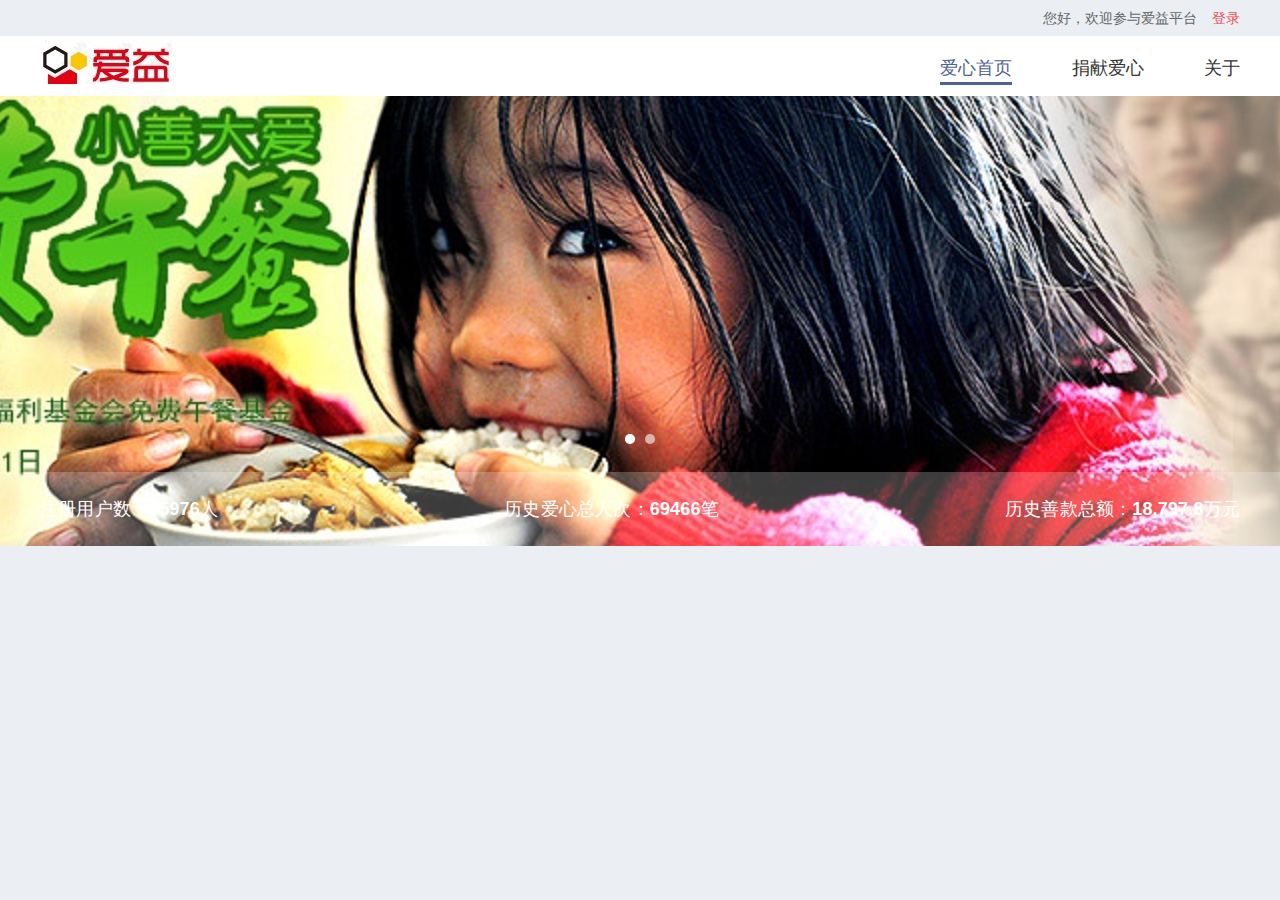
==== src/main/resources/templates/index.html @ e766f470 "首页界面调整" ====
<!DOCTYPE html>
<html lang="en" xmlns:th="http://www.w3.org/1999/xhtml">
  <head>
	    <meta charset="utf-8">
	    <meta http-equiv="X-UA-Compatible" content="IE=edge">
	    <meta name="viewport" content="width=device-width, initial-scale=1">
	  
	    <title>爱益官网</title>
	    <!-- Google Fonts -->
	   <!--   <link href='http://fonts.googleapis.com/css?family=Open+Sans:400,300,700' rel='stylesheet' type='text/css'>
	    <link href='http://fonts.googleapis.com/css?family=Bitter:400,700' rel='stylesheet' type='text/css'>
	    <link rel="stylesheet" href="http://maxcdn.bootstrapcdn.com/bootstrap/3.2.0/css/bootstrap.min.css"> 
	    <link rel="stylesheet" href="http://maxcdn.bootstrapcdn.com/font-awesome/4.3.0/css/font-awesome.min.css">
	  	<script src="https://code.jquery.com/jquery.min.js"></script>
    	<script src="http://maxcdn.bootstrapcdn.com/bootstrap/3.2.0/js/bootstrap.min.js"></script> -->
	    <!-- Custom CSS -->
	   <link rel="stylesheet" style="css/text" href="../static/css/base.css"/>
		<link rel="stylesheet" style="css/text" href="../static/css/index.css"/>
		<link rel="stylesheet" style="css/text" href="../static/css/user.css"/>
		<link rel="stylesheet" style="css/text" href="../static/css/colu.css"/>
		<link rel="stylesheet" style="css/text" href="../static/css/about.css"/>
		<link rel="stylesheet" style="css/text" href="../static/css/jquery.css"/>
		<link rel="stylesheet" style="css/text" href="../static/css/style.css"/>
		<link rel="stylesheet" style="css/text" href="../static/css/control.css"/>
		<link rel="stylesheet" style="css/text" href="../static/css/jquery.skippr.css"/>
		<script type="text/javascript" src="../static/js/jquery-2.0.min.js"></script>
		<script type="text/javascript" src="../static/js/html5.js"></script>
		<script type="text/javascript" src="../static/js/excanvas.js"></script>
		<script type="text/javascript" src="../static/js/indexplay.js"></script>
		<script type="text/javascript" src="../static/js/bar.js"></script>
		<script type="text/javascript" src="../static/js/ajaxfileupload.js"></script>
		<script type="text/javascript" src="../static/js/common.js"></script>
		<script type="text/javascript" src="../static/js/tag.js"></script>
		<script type="text/javascript" src="../static/js/note.js"></script>
		<script type="text/javascript" src="../static/js/provincial_league.js"></script>
		<script type="text/javascript" src="../static/js/jquery.skin.js"></script>
		<script type="text/javascript" src="../static/js/index.js"></script>
		<script type="text/javascript" src="../static/js/qrcode.min.js"></script>
	     <script src="../static/js/index.js"></script>
 <script>
		var _hmt = _hmt || [];
		(function() {
		  var hm = document.createElement("script");
		  hm.src = "//hm.baidu.com/hm.js?cbe66539543f147f5b0ae378b18d911a";
		  var s = document.getElementsByTagName("script")[0]; 
		  s.parentNode.insertBefore(hm, s);
		})();
</script>
   </head> 
<body class="">
    <div class="g_head">
		<div class="h_top">
	    	<div class="w clearfix">
					<ul class="h_fr clearfix">
	               		<li class="h_tel"><i></i>您好，欢迎参与爱益平台</li>
						<li class="to_log" id="login_li_l"><a href="/login" title="登录">登录</a></li> 
	                	<!-- <li class="to_reg" id="login_li_r"><a href="/loginAndRegister/register" title="注册">注册</a></li> -->
					</ul>
	        </div>
	    </div>
	    <div class="h_nav">
	    	<div class="w clearfix">
			      <h1 class="logo fl"><a href="/" title="爱益平台">爱益平台</a></h1>
				<div class="nav fr">
				    <ul class="clearfix">
				        <li id="liHome" class="z_cur"><i></i><a href="/" title="爱心首页">爱心首页</a></li>
				        <li id="liFinancial"><i></i><a href="#" title="">捐献爱心</a></li>
				        <li id="liBorrowing"><i></i><a href="/front/bidaction/indexs" title="">关于</a></li>
				    </ul>
				</div>
			</div>
		</div>
	</div>
   <!-- End 1 header area -->  
   <div class="g_body">
	    <div class="slider-wrap">
			<div class="flexslider">
		        <ul class="slides">
			        <li style="background: url(&quot;../static/img/banner-2.png&quot;) center center no-repeat; width: 100%; float: left; margin-right: -100%; position: relative; opacity: 1; display: block; z-index: 2;" class="flex-active-slide">
						 <a href="#" target="_self" style="cursor:pointer; display:block; height:356px; width:100%;"> 
						</a> 
					</li>	
					<li style="background: url(&quot;../static/img/banner-1.png&quot;) center center no-repeat; width: 100%; float: left; margin-right: -100%; position: relative; opacity: 0; display: block; z-index: 1;" class="">
						 <a href="/login" target="_self" style="cursor:pointer; display:block; height:356px; width:100%;"> 
						</a> 
					</li>
		        </ul>
		   		 <ol class="flex-control-nav flex-control-paging"><li><a class="flex-active">1</a></li><li><a class="">2</a></li></ol><ul class="flex-direction-nav"><li><a class="flex-prev" href="#"></a></li><li><a class="flex-next" href="#"></a></li></ul>
	   		</div>
			<div class="i_news_side">
				<div class="w i_total clearfix">
					<p class="fl">注册用户数：<b>35976</b>人</p>
					<p>历史爱心总人次：<b>69466</b>笔</p>
					<p class="fr">历史善款总额：<b>18,797.8</b>万元</p>
				</div>
			</div>
		</div>
		
		<!-- <div class="index_notice">
			<div class="w">
				<div class="n_list clearfix">
					<i></i>
					<ul class="line">
							<li><a href="#" title="">公告</a></li>
							<li><a href="#" title="">爱益</a></li>
							<li><a href="#" title="">爱家</a></li>
					</ul>
				</div>
			</div>
		</div> -->
		
		
		<!--  轮播图片 -->
		<script type="text/javascript">
				$(document).ready(function(){
					$('.flexslider').flexslider({
						directionNav: true,
						pauseOnAction: false
					});
				
				$("#liHome").addClass("z_cur");
			    $("#liFinancial").removeClass("z_cur");
				$("#liBorrowing").removeClass("z_cur");
				$("#liExclusive").removeClass("z_cur");
				$("#liAboutUs").removeClass("z_cur");
			});
		</script>    
    </div> 
</body>
</html>
---- src/main/resources/static/css/base.css ----
@charset "utf-8";
/* reset */
*{margin:0;padding:0;}
body{ background:#ebeef3; font-size:12px; color: #333;font-family: Helvetica,Pingfang SC,Microsoft YaHei,STHeiti,Verdana,Arial,Tahoma,sans-serif; }
img{ border:none; vertical-align:top;}
ul,ol,li{list-style:none;}
em{ font-style:normal;}
input,select,textarea{ outline:none; background:none; border:none; color: #333;	font-family: Helvetica,Pingfang SC,Microsoft YaHei,STHeiti,Verdana,Arial,Tahoma,sans-serif; }
textarea{resize:none;}
table { border-collapse:collapse; border-spacing:0}
a{ text-decoration:none; outline:none; color:#333;}
a:hover{ opacity:0.8;}
input:focus{ outline:none}
.clearfix:after,.clearfix:before{content:""; display:table;}
.clearfix:after{clear:both;}
.clearfix{*zoom:1;}
u,em{ font-style:inherit}
h1,h2,h3,h4,h5,h6{ font-weight:normal;}

/*选中状态*/
.z_sel{}
/*当前状态*/
.z_cur{}
/*隐藏*/
.z_none{}
/*打开*/
.z_open{}
/*关闭*/
.z_close{}
/*错误*/
.z_error{}
/*不可用*/
.z_dis{}

/*通用*/
.fl,.h_fl{float:left; display:inline;}
.fr,.h_fr,.f_fr{float:right; display:inline;}
.al{text-align:left;}
.ac{text-align:center;}
.ar{text-align:right;}
.w{ width:1200px; margin-left:auto; margin-right:auto; min-width:1000px;}
.show{ display:block;}
.open{ display:inline-block;}
.hide{display:none;}

/*header*/
.g_head,.g_body,.g_foot{ min-width:1200px;}
.h_top{ height:36px; background:#ebeef3;}
.h_top li{ float:left; display:inline; line-height:36px;font-size:14px; }
.h_top li a{ display:block;}
.h_top li a:hover{ text-decoration:underline;}
.h_top li i{ float:left;display:inline-block; width:16px; height:16px; margin-right:6px; background:url(../img/ico.png) no-repeat;}
.h_top li.h_gz{ padding-right:10px;}
.h_top li.h_wb,.h_top li.h_wx{ position:relative; z-index:100; margin-right:15px; height:36px;}
.h_top li.h_wb i{ background:url(../img/phone.png) no-repeat; width:9px; height:15px; margin-top:10px; margin-right:0;-webkit-transition: all .2s;
	-moz-transition: all .2s;
	-ms-transition: all .2s;
	transition: all .2s}
/*.h_top li.h_wb:hover i{ background-position:-259px -221px;}*/
.h_top li.h_wx a,.h_top li{ color:#666;}

.h_top li.h_wx i{ background:url(../img/head-phone.png) no-repeat; width:9px; height:15px; margin-top:10px; margin-right:8px;-webkit-transition: all .2s;-moz-transition: all .2s;
	-ms-transition: all .2s; transition: all .2s}
/*.h_top li.h_wx:hover i{ background-position:-259px -244px;}*/
.h_top li.h_wx .weixin{ display:none; position:absolute; z-index:1000; border:#e9e9e9 solid 1px; left:-1px; top:36px;  background:#fff; text-align:center; line-height:20px;}
.h_top li.h_wx .weixin img{ width:120px; height:120px}
.h_top li.h_wx:hover,.h_top li.h_wb:hover{ background:#fff;}
.h_top li.h_wx:hover .weixin{ display:block;}

.h_phone{ position:relative; padding-left:6px; padding-right:6px;}
.h_phone:hover{ background:#fff;}
.h_phone .weixin{ display:none; position:absolute; z-index:1000; border:#e9e9e9 solid 1px; left:-1px; top:40px; border-top:none;}
.h_phone .weixin img{ width:120px; height:120px}
.h_phone:hover .weixin{ display:block;}



.h_fr li{ font-size:14px;}
.h_fr li.sep{ margin:14px 0; padding:0; background:#a5a5a5; width:1px; font-size:0; overflow:hidden; height:12px;}
.to_log,.to_reg,.word,.name,.exit{  margin-left:15px;}
/**.exit{ margin-left:10px}**/
.h_fr li.to_log a,.h_fr li.to_reg a{ color:#E95050;}
.h_fr li.to_log a:hover,.h_fr li.to_reg a:hover{ text-decoration:underline;}
.h_fr li:last-child{ padding-right:0;}
/* li.h_tel{ margin-right:30px;}
li.h_tel i{ display:block; width:16px; height:19px; background:url(../img/tel.png) no-repeat; margin-right:8px; margin-top:8px; } */
/*li.h_tel i{ height:17px; width:15px; background-position:-23px 0px; margin-top:11px;}*/
li.h_phone i{ background-position:-4px -2px; width:12px; margin-top:12px}
li.to_ask{ margin-left:14px; margin-right:26px;}
li.to_ask i{ background-position:-42px 0; margin-top:11px;}
li.word a,li.name a{ color:#e95050;}
li.word i{ background-position:-302px -22px; margin-top:12px}
li.word em{ padding-top:1px; display:inline-block; height:12px; background:#e95050; border-radius:6px; line-height:12px; text-align:center; color:#fff; margin-left:2px; font-size:12px; vertical-align:0px; *vertical-align:middle; padding-left:5px;padding-right:5px;}
li.name i{ width:16px; height:15px; background-position:-322px -23px; margin-top:12px}
.h_nav{ background:#fff; height:60px; clear:both}
.logo{ height:44px; margin:4px 0;}
.logo a{ display:block; width:155px; height:44px; text-indent:-3000000px; background:url(../img/logo-1.png) no-repeat;}
.subslogan{ float:left; margin-left:12px; margin-top:33px}

.nav ul{}
/**.nav{ padding-top:45px}
.nav{ padding-top:62px}**/
.nav ul{ position:relative;}
.nav li{ position:relative; float:left; display:inline; margin:0 30px; padding:20px 0 16px; line-height:24px;}
.nav li:last-child{ margin-right:0;}
.nav li i{ position:absolute; width:100%; height:3px; background:#fff; bottom:11px; overflow:hidden; font-size:0;  -webkit-transition: all 0.4s ease; -o-transition: all 0.8s ease;-ms-transition: all 0.8s ease;transition: all 0.8s ease;}
.nav li a{ font-size:18px; color:#333; display:block;}
.nav li.z_cur a,.nav li a:hover{ color:#4F6197;}
.nav li a:hover{-moz-transition: all 0.4s ease;	-webkit-transition: all 0.4s ease; -o-transition: all 0.4s ease;-ms-transition: all 0.4s ease;transition: all 0.4s ease;}
.nav li.z_cur i,.nav li:hover i{ background:#4F6197;}

/*body*/
.g_body{ clear:both;}

/*footer*/
.g_foot{ background:#363b3f; color:#6b7072;}
.f_top{ padding:32px 0; height:144px;}
.f_tel{ float:left; width:406px; border-right:#4a4f52 solid 1px;}
.callphone i{ display:block; width:330px; height:69px; background:url(../img/ico.png) -2px -570px no-repeat}
.address{ line-height:30px; margin-top:15px; font-size:16px}
.f_list{ float:left; padding-left:48px;}
.f_list dl{ float:left; margin:0 27px; line-height:36px; color:#6f6f6f; text-align:center}
.f_list dt{ font-size:16px;}
.f_list dd{ font-size:14px;}
.f_list dd a:hover{ text-decoration:underline}
.f_weixin{ float:right; width:220px; padding:1px 0;}
.wxpic img{ width:100px; height:100px;}
.wxtxt{ font-size:15px; line-height:24px; text-align:center; margin-top:10px}
.f_bar{ padding:20px 0; border-top:#4a4f52 solid 1px;}
.copy{ font-size:14px; line-height:32px; color:#6b7072}
.link li{ float:left; margin-left:10px;}

/****/
.bodr{ border:#e5e6e6 solid 1px;}
.abtn{ display:block; border-radius:3px; line-height:35px; padding-bottom:3px; padding-top:2px; background:#e95050; color:#fff; font-size:20px; text-align:center;}
.chart{ font-size:12px; line-height:normal;}
.join_btn,.pay_btn,.zur_btn{ display:block; background:#4F6197; border-radius:3px; color:#fff; width:162px; text-align:center;}
.join_btn:hover,.zur_btn{}
.pay_btn{ background:#dadbdb; color:#fff;}
.buy_btn{ font-size:20px; line-height:42px;}
.join_btn,.pay_btn{ font-size:16px; line-height:27px; padding-bottom:2px; padding-top:1px;}


.join_btn{ 
	position:relative;
	z-index: 1;
	-moz-transition: all .3s ease;
	-o-transition: all .3s ease;
	-webkit-transition: all .3s ease;
	transition: all .3s ease;
 }
.join_btn::before {
	content: "";
	position: absolute;
	bottom: 0;
	left: 0;
	display: block;
	width: 100%;
	height: 0;
	background: #b9c0d5;
	z-index: -1;
	-moz-transition: all .3s ease;
	-o-transition: all .3s ease;
	-webkit-transition: all .3s ease;
	transition: all .3s ease; border-radius:3px;
	
}
.join_btn:hover{ color:#fff;}
.join_btn:hover::before { height: 100%; }
.zur_btn{ font-size:16px; line-height:33px;}
.i_main .zur_btn,.inv_main .zur_btn{ line-height:42px;}
.cz_btn,.tx_btn{ display:block; background:#fff; border: 1px solid #4F6197; width:100px; line-height:38px;  font-size:16px; text-align:center; color:#4F6197; border-radius:2px;}
.cz_btn{ background:#4F6197; color:#fff;}
.xf_wylc_page{ overflow:hidden; margin-bottom:30px; text-align:center}
.xf_wylc_page{ padding:32px 0; font-size:0;}
.xf_cfzx_page span{ display:inline-block; vertical-align:middle; padding:0 13px; }
.xf_cfzx_page span{ background:#fff; border:#4F6197 solid 1px; border-radius:3px; line-height:30px; color:#666; font-size:14px; cursor:pointer; margin:0 3px;}
.xf_cfzx_page span:hover,.xf_cfzx_page span.xf_wylc_page_ishot{ border-color:#4F6197; background:#4F6197; color:#fff;}
.xf_wylc_page_next a:hover{ color:#fff;}
span.xf_wylc_page_input{ padding:0;}
.xf_cfzx_page span:hover a, .xf_cfzx_page span.xf_wylc_page_ishot a{ color:#fff;}
span.xf_wylc_page_input:hover{ background:none; color:#74859c}
.xf_wylc_page_input input{ background:#fff; padding:0 10px;  line-height:30px;  text-align:center; border-radius:3px;}
.xf_wylc_page_input input{ vertical-align: 1px; line-height:30px; position:relative; z-index:100; width:29px;}
span.xf_wylc_page_last{ background:#4F6197; border-color:#4F6197; color:#fff; cursor:pointer;}
.xf_wylc_page_first:hover .xf_wylc_page_firsthot{ background:#4F6197; color:#fff;}
.xf_wylc_page_first .xf_wylc_page_firsthot{ padding:0 3px;  vertical-align:0;}
.u_zj_list .xf_wylc_page{ padding:18px; }
span.xf_wylc_page_text:hover{ background:none; color:#666;}
span.xf_wylc_page_text{ border:none; height:32px; width:32px; padding:0 8px; background:none; }
span.xf_wylc_page_firsthot{ border:none;}

/*pop*/
.shade{ padding:4px;filter:progid:DXImageTransform.Microsoft.Gradient(startColorstr=#e5e5e5,endColorstr=#e5e5e5);}
.shade:not(tid){ -moz-transition:top 0.8s ease 0s; border-radius:4px; filter:progid:DXImageTransform.Microsoft.Gradient(enabled=false); margin:0 auto;}
.Opacity{ border:1px solid #e5e5e5;  box-shadow:0px 0px 0px 4px #e5e5e5;background:#fafafa;}
.wp666{ width:666px;} 
.poptit{ position:relative; height:60px; background:#555555; line-height:60px; text-align:center;}
.poptit strong{ font-size:18px; font-weight:normal; letter-spacing:2px; color:#fff;}
.popcon{ color:#555; background:#fafafa; padding-bottom:38px}
.poptit a{ position:absolute; right:20px; top:20px; display:inline-block; width:22px; height:22px; background:url(../image/close.png) no-repeat; text-indent:-3000000; transition: all 1s ease-in-out 0s;}
.poptit a:hover{transform: scale(1.1) rotate(360deg);
    transform-origin: 50% 50% 0;
    transition: all 1s ease-in-out 0s;}
.qt{ padding:20px 0;}
.qt img{ display:block; margin:0 auto 50px;}
.qt p{ line-height:18px; text-align:center; font-size:14px; letter-spacing:1px}
.qb{ text-align:center;}
.qb a{ width:186px; font-weight:normal; display:inline-block; margin:0 6px}
.icar,.ihouse,.icard,.default{ display:inline-block; width:45px; height:45px; background:url(../img/ico.png) no-repeat;}
.icar{ background-position:-154px -89px;}
.ihouse{ background-position:-154px -134px}
.icard{ background-position:-154px -179px}
.default{background-position:-200px -85px;} 
.default{ background-position:-154px -256px;}


/**btn**/
/*前台注册协议*/
.xf_zqzr_znx_window{top:15%;display:none;position:fixed;background: #e5e5e5;padding:5px;z-index: 1000; vertical-align: middle; font-size: 14px;}
@media screen and (max-width:1366px){
.xf_zqzr_znx_window{ top:6%;}
}
.xf_wyjkwszl_4_windowInner{border:1px solid #ddd;background: #fff; width:654px}
.xf_register_window{width:700px;}
.xf_wyjkfb_4_windowClose{ position:absolute; top:26px; right:40px; height:20px; width:20px; background: url(../img/ico.png) no-repeat -80px 0px;cursor: pointer;}
.xf_wyjkfb_4_windowColName{ padding:28px 38px; color:#a9a9a9;font:normal 16px; height:21px; line-height:21px;}
.xf_mem_viptc_sebox{padding:28px 38px 28px}
.xf_mem_viptc_se { height: 400px; overflow-y: auto; width: 640px;}
.xf_con_wyjk_edfw_stwo{padding:23px 0 0;}
.xf_jbzl_stitle_red{color:#e95050;}
.xf_jbzl_input_box{padding:0px 0 0 22px; color: #666;}
.xf_jbzl_input_box .xf_accout_cont_im_l{float: left;}
.xf_jbzl_input_box .xf_c_wyjkfb_3_payInp{display: inline-block; margin-left: 7px;}
.xf_jbzl_input_box .xf_accout_cont_im_r{float: left; padding-left: 8px;}
.xf_mem_shzdjkb_box{position: relative;}
.xf_mem_shzdjkb_box_tcc{width: 100%; height: 100%; z-index: 999; position: absolute; left: 0; top: -1px; text-indent: -9999px; display: none; background-color: white; -moz-opacity: 0.7; opacity:.70; filter: alpha(opacity=70);}

/****/
.mydiv {
	z-index:100001; width:654px; height:352px; left:50%; top:50%;
	margin-left:-327px!important;/*FF IE7 该值为本身宽的一半 */
	margin-top:-176px!important;/*FF IE7 该值为本身高的一半*/
	margin-top:0px;
	position:fixed!important;/* FF IE7*/
	position:absolute;/*IE6*/
	_top:       expression(eval(document.compatMode &&
	document.compatMode=='CSS1Compat') ?
	documentElement.scrollTop + (document.documentElement.clientHeight-this.offsetHeight)/2 :/*IE6*/
	document.body.scrollTop + (document.body.clientHeight - this.clientHeight)/2);/*IE5 IE5.5*/
	}
.bg,.popIframe {
	background-color:#000; display:none;
	width: 100%;
	height: 100%;
	left:0;
	top:0;/*FF IE7*/
	filter:alpha(opacity=50);/*IE*/
	opacity:0.5;/*FF*/
	z-index:999;
	position:fixed!important;/*FF IE7*/
	position:absolute;/*IE6*/
	_top:       expression(eval(document.compatMode &&
	document.compatMode=='CSS1Compat') ?
	documentElement.scrollTop + (document.documentElement.clientHeight-this.offsetHeight)/2 :/*IE6*/
	document.body.scrollTop + (document.body.clientHeight - this.clientHeight)/2);
	}
.popIframe {
	filter:alpha(opacity=0);/*IE*/
	opacity:0;/*FF*/
}
.delbankdiv{  height:256px; margin-left:-282px!important;/*FF IE7 该值为本身宽的一半 */
	margin-top:-128px!important;/*FF IE7 该值为本身高的一半*/}
.delbankdiv,.delbankdiv .xf_wyjkwszl_4_windowInner{ width:564px;}
.wmzlbankdiv{  height:538px; margin-left:-240px!important;/*FF IE7 该值为本身宽的一半 */
	margin-top:-269px!important;/*FF IE7 该值为本身高的一半*/}
.wmzlbankdiv,.wmzlbankdiv .xf_wyjkwszl_4_windowInner{ width:480px;}
.wmswbankdiv{  height:584px; margin-left:-438px!important;/*FF IE7 该值为本身宽的一半 */
	margin-top:-292.5px!important;/*FF IE7 该值为本身高的一半*/}
.wmswbankdiv,.wmswbankdiv .xf_wyjkwszl_4_windowInner{ width:876px;}

.wmicpbankdiv{  height:584px; margin-left:-538px!important;/*FF IE7 该值为本身宽的一半 */
	margin-top:-292.5px!important;/*FF IE7 该值为本身高的一半*/}
.wmicpbankdiv,.wmicpbankdiv .xf_wyjkwszl_4_windowInner{ width:1076px;}

.logbankdiv{  height:256px; margin-left:-230px!important;/*FF IE7 该值为本身宽的一半 */
	margin-top:-128px!important;/*FF IE7 该值为本身高的一半*/}
.logbankdiv,.logbankdiv .xf_wyjkwszl_4_windowInner{ width:460px;}
.logbankdiv .loginInfo{ margin:0; padding:20px 0; width:auto; margin-left:20px;}
.logbankdiv .int{ line-height:normal;}
.loginInfo li.log_int{ position:relative; margin-bottom:30px;}
.loginInfo li.log_int .int{ position:absolute; right:20px; bottom:-22px; float:none; width:344px; text-align:right}
.loginInfo li .nextline{ margin-top:30px}
.tb_cg,.jk_rz{ padding-left:20px; padding-bottom:20px}
.tb_cg dl{ margin:2px 0;}
.tb_cg dt,.tb_cg dd,.jk_rz dt,.jk_rz dd{ float:left; display:inline; line-height:30px;}
.tb_cg dd .xf_c_idx_4_proWrap{ margin-top:12px; width:230px;}
.tb_cg dt{ width:70px; text-align:right;}
.tb_tips{ color:#4F6197; margin-top:20px}
.tb_pr{ color:#ff942b; font-size:14px}
.tb_btn{ margin-top:20px}
.tb_btn .zur_btn{ margin:0 auto;}
dt.dq_jd{ line-height:60px;}
.sm_rz{ padding-bottom:20px; font-size:14px; text-align:center}
.sm_rz em{ color:#e95050;}
.sm_rz a{ color:#35aaf2; text-decoration:underline;}
.sm_rz i{}
.rzbankdiv{  height:160px; margin-left:-282px!important;/*FF IE7 该值为本身宽的一半 */
	margin-top:-80px!important;/*FF IE7 该值为本身高的一半*/}
.rzbankdiv,.rzbankdiv .xf_wyjkwszl_4_windowInner{ width:564px;}

.jkrzbankdiv{  height:380px; margin-left:-350px!important;/*FF IE7 该值为本身宽的一半 */
	margin-top:-180px!important;/*FF IE7 该值为本身高的一半*/}
.jkrzbankdiv,.jkrzbankdiv .xf_wyjkwszl_4_windowInner{ width:700px;}
.jk_rz{ height:370px; overflow:hidden; overflow-y:scroll;}
.jk_rz dt{ width:90px; text-align:center; line-height:35px}
.jk_rz dl{ margin:10px 0; clear:both}
.u_f_inp textarea{ border:1px solid #e5e6e6; width:422px; padding:5px 13px; font-size:12px;}
.uf_form{ width:448px;}
.uf_form th{ background:#f8f8f8;}
.uf_form th,.uf_form td{ border:1px solid #e5e6e6; text-align:center}
.ckhtbankdiv{  height:160px; margin-left:-132px!important;/*FF IE7 该值为本身宽的一半 */
	margin-top:-80px!important;/*FF IE7 该值为本身高的一半*/}
.ckhtbankdiv,.ckhtbankdiv .xf_wyjkwszl_4_windowInner{ width:264px;}
.ck_ht { text-align:center;}
.ck_ht p{ text-align:left; line-height:30px; padding-left:40px;}
.ck_ht a{ color:#35aaf2; display:inline-block;} 
.sc_bd{ width:174px; height:174px; margin-bottom:10px; overflow:hidden}
.sc_bd ul{ width:400%;}
.sc_bd li{ float:left; display:inline;} 
.sc_bd li img{ width:174px; height:174px;}
.sc_hd { margin-bottom:10px}
.sc_hd span{ float:left; display:inline-block; width:50px; padding:0; text-align:center; cursor:pointer; margin-right:10px}
.r_t_inp{ width:290px;}
.r_t_zd{ padding-left:70px; padding-top:20px}
.xf_red{ color:#e95050;}
.xf_green{ color:#69d2ca;}
.xftotal{ display:block; margin-bottom:10px}

.shimingbankdiv{  height:160px; margin-left:-265px!important;/*FF IE7 该值为本身宽的一半 */
	margin-top:-80px!important;/*FF IE7 该值为本身高的一半*/}
.shimingbankdiv,.shimingbankdiv .xf_wyjkwszl_4_windowInner{ width:530px;}

.pwdbankdiv{  height:160px; margin-left:-350px!important;/*FF IE7 该值为本身宽的一半 */
	margin-top:-80px!important;/*FF IE7 该值为本身高的一半*/}
.pwdbankdiv,.pwdbankdiv .xf_wyjkwszl_4_windowInner{ width:700px;}



/**滚动图片**/
.ban{ width:864px; height:216px; position:relative; margin:20px auto 0 auto; position:relative; left:-30px;}
.ban2{ width:864px; height:216px; padding:0 28px; position:relative; }
.ban2 dl{ position:absolute; left:0; top:0; z-index:10; height:168px;}
.ban2 dl dd{ width:216px; height:216px;}
.ban2 dl dd img{ margin:24px;}
.prev{ float:left; cursor:pointer;}
.num{ height:82px;overflow:hidden; width:430px; position:relative;float:left;}
.min_pic{ padding-top:10px; width:500px;}
.num dl{ position:absolute; left:0; top:0;}
.num dl dd{ width:80px; height:80px; margin-right:5px; padding:1px;}
.num dl dd.on{ border:1px solid #e95050; padding:0;}
.prev_btn1{ width:16px; text-align:center; height:18px; margin-top:40px; margin-right:20px; cursor:pointer; float:left;}
.next_btn1{  width:16px; text-align:center; height:18px; margin-top:40px;cursor:pointer;float:right;}
.prev1{ position:absolute; top:50%; left:-10px; width:28px; height:51px; margin-top:-26px; z-index:1000;cursor:pointer;}
.next1{ position:absolute; top:50%; right:-10px; width:28px; height:51px; margin-top:-26px; z-index:1000;cursor:pointer;}
.mhc{ background:#000; width:100%;opacity:0.5;-moz-opacity:0.5;filter:alpha(Opacity=50); position:absolute; left:0; top:0; display:none;}
.pop_up{ width:500px; height:500px; padding:10px; background:#fff; position:fixed; -position:absolute; left:50%; top:50%; margin-left:-255px; margin-top:-255px; display:none; z-index:99;}
.pop_up_xx{ width:40px; height:40px; position:absolute; top:-40px; right:0; cursor:pointer;}
.pop_up2{ width:500px; height:500px; position:relative; overflow:hidden;}
.pop_up2{ width:500px; height:500px; position:relative; overflow:hidden; float:left;}
.pop_up2 .prev1{ left:0}
.pop_up2 .next1{ right:0}
.pop_up2 dl{ position:absolute; left:0; top:0;}
.pop_up2 dl dd{ width:500px; height:500px; float:left;}
.overflow_box{ position:relative; overflow:hidden; width:864px; height:216px;}

.tb_cg.tcbox{ padding-left:40px; padding-right:40px;}
.tb_cg.tcbox dt{ width:112px;}


/*404页面*/
.xf_c_wyjk_1_wyjk{clear:both;margin-top:60px; margin-bottom:60px}
.xf_c_wyjk_1_wyjkWrap{width:1182px;margin:0 auto;}
.xf_login_centent{ border:1px solid #e6e6e6; background: #fff; margin:50px auto 50px auto;position: relative; z-index: 10;}
.xfht_t_j_k_404{width: 100%; height: 520px; background: #fff; border-radius: 5px; -moz-border-radius:5px; -webkit-border-radius:5px;}
.xfht_t_j_k_404_l{float: left; background: url(../img/img404.png) no-repeat; width: 336px; height: 364px; margin:80px 92px 0 185px;}
.xfht_t_j_k_404_r{float: left; padding-top: 208px;}
.xfht_t_j_k_404h{color: #3b5f83; font-size: 36px; padding-bottom:10px;}
.xfht_t_j_k_404t{color: #3b5f83; font-size: 14px;}
.xfht_t_j_k_404t a{color: #4F6197; font-size: 14px; padding:0 8px;}
.xfht_t_j_k_500_l{float: left; background: url(../img/img500.png) no-repeat; width: 455px; height: 369px; margin:80px 82px 0 100px;}

.f_friend{ padding-bottom:16px; margin-top:-16px; font-size:14px;}
.f_friend dt,.f_friend dd{ float:left; display:inline; text-align:left}
.f_friend dt{ width:6%;}
.f_friend dd{ width:94%;}
.f_friend dd a{ padding:0 5px}

/*页眉微信图标
.h_top li.h_wx .weixin{ background:#fff; width:240px; left:-102px; padding:5px;}
.h_top li.h_wx .weixin p{ text-align:center; float:left; line-height:normal;}
.h_top li.h_wx .weixin p img{ display:block; width:120px; height:120px}*/


/* 积分商城 */
/**.nav li{  margin-left:54px}**/
.inte_pro_list{ position:relative; margin-left:-25px;}
.inte_pro_list li{ float:left; display:inline; width:200px; background:#fff; margin-left:25px; margin-bottom:25px;}
.p_item{ padding:10px;}
.p_img{ margin-bottom:10px; width:200px; overflow:hidden}
.p_img a{ display:block; height:200px;}
.p_img img{ display:block; width:100%; height:100%;}
.p_price{ margin-bottom:8px}
.p_price *{ font-style:inherit; font-weight:400;}
.p_sell,.p_original{ line-height:30px; height:30px;}
.p_sell em,.p_sell i{ font-size:25px; color: #FD9C28; letter-spacing:-1px}
.p_sell font{ font-size:14px;}
.p_original{ font-size:14px; color:#a9a9a9; margin-left:6px;}
.p_original i{ text-decoration:line-through; margin-left:5px}
.p_name a{ display:block; font-size:14px; line-height:16px; color:#a9a9a9; min-height:32px}
.inte_mail{ margin-top:22px; margin-bottom:-3px}
/**.nav{ padding-top:45px}**/

/* 图片上传遮罩层 */
.backdrop{position:fixed;top:0;right:0;bottom:0;left:0;z-index:1040;background:#000000 url(../../img/zzao.gif) center center no-repeat;opacity:0.6;filter:alpha(opacity=60)}

/****/
.footer{ background:#222; position:relative;min-width:1200px;}
.footer:before{ content:" "; display:block; position:absolute; left:0; top:42px; width:100%; height:1px; background:#4C4B4B;}
.footer-title{ opacity: 0.37;font-size: 16px;color: #FFFFFF; padding:11px 0 10px; text-align:center; line-height:21px;}
.footer-info{ padding:28px 0 24px;}
.footer-work{ margin-bottom:16px;}
.footer-work li,.footer-work a{ font-size: 14px; color: #999999;text-align: center; line-height:19px;}
.work-item{ float:left; display:inline; padding-right:38px; position:relative;}
.work-item:before{ content:""; display:inline; position:absolute; top:3px; left:-19px; width:1px; height:13px; background:#979797;}
.work-item:first-child:before{ background:none;}
.footer-service{ margin-bottom:13px;}
.address{ font-size: 14px; color: #999999;letter-spacing: 1.39px; height:28px; line-height:28px; margin-top:8px;}
.address img{ width:19px; height:28px; margin-right:10px;}
.service-phone{ font-size:36px; color: #999999;letter-spacing: 3.57px;text-align: center; height:36px; line-height:36px; }
.service-phone img{ width:37px; height:36px; margin-right:28px; }
.footer-copyright{ text-align:center; font-size:0;}
.qualified li{ display:inline-block; height:44px; line-height:44px; margin-right:10px;}
.qualified li img{ vertical-align:middle;}
.copyright{ font-size:14px; color: #6B7072; line-height:44px;}
.copyright span,.copyright a{ display:inline-block; margin:0 15px;}
.copyright a{ color:#6B7072;}


/****/
.escrow-start{ margin:22px auto; background:#fff;}
.escrow-tab{ padding:20px 63px 15px;}
.escrow-tab li{float:left;display:inline; font-size: 18px;	color: #A9A9A9; padding:16px 0; margin-right:40px; border-bottom:#fff solid 2px;}
.escrow-tab li.z_cur{ color: #4F6197; border-bottom-color:#4F6197;}
.escrow-content{padding:0 63px 0; min-height:810px;}
.escrow-content dd .name{ float:left; display:inline; font-size: 14px;	color: #666666; line-height:45px; min-width:80px; text-align:left; padding-left:0;}
.escrow-content dd input[type='text']{ margin-right:10px; float:left; display:inline; border: 1px solid #E3E4E4;border-radius: 2px; height:43px; width:330px; font-size:14px; padding-left:15px; color:#333;}
.escrow-content dd{ margin-top:20px}
.escrow-content dd.submit{ margin-top:50px; padding-left:90px; margin-bottom:64px;}
.escrow-content dd.submit .join_btn{ width:345px; height:40px; line-height:40px;}
.escrow-content dd.tips{font-size: 14px;  color: #E95050;}
.escrow-company .text{ float:left; display:inline;  margin-right:10px;}
.escrow-company .text .tips{ font-size:12px;color: #E95050; line-height:45px;}
.load-pic{ position:relative; width:345px; height:274px;}
.load-pic img{ display:block; width:100%; height:100%; background: #F6F6F6;border-radius:3px;}
.load-pic .upload{ position:absolute; left:0; top:0; right:0; bottom:0; text-align:center; line-height:274px; z-index:10;}
.load-pic .upload:before{ content:" "; display:block; position:absolute;left:0; top:0; right:0; bottom:0; background:#000; opacity:0.2; }
.load-pic .upload a{ position:relative; display:inline-block; cursor:pointer; font-size:14px; line-height:15px; color: #A9A9A9; z-index:20; background:#fff; padding:5px; border-radius:12px;}
.load-pic .upload i{ display:inline-block; width:15px; height:15px; border-radius:50%; background:url(../img/plus.png) no-repeat; margin-right:5px; vertical-align:-2px;}
.radio-group label{ float:left; display:inline; padding:13px 0 13px 25px; font-size:14px; min-width:100px; background:url(../img/check.png) left center no-repeat}
.radio-group label input{ margin-right:10px;}
.radio-group label.active{ color: #4F6197; background:url(../img/check-active.png) left center no-repeat}
.escrow-company dd .name{ min-width:120px;}
.escrow-company dd.submit{ padding-left:130px;}
.xf_wyjkfb_4_windowColName{ padding:28px 18px; border-bottom:#e1e1e1 solid 1px; color:#333; font-size:18px;}
.xf_wyjkfb_4_windowClose{ top:34px; right:22px}


.tipsinfo .xf_c_wyjk_1_wyjk{ width:auto; margin-top:0; margin-bottom:0}
.tipsinfo .xf_c_wyjk_1_wyjkWrap{ width:auto}
.tipsinfo .xf_login_centent{ margin-top:0; border:none; height:968px;}
.tipsinfo .xfht_t_j_k_500_l{  float:none; margin:0px auto; background: url(../img/tipsinfo.png) bottom no-repeat;width:455px;  height: 369px;}
.tipsinfo .xfht_t_j_k_404_r{ float:none; padding-top:50px; text-align:center}


/****/
#xf_mem_zc_xytds, #xf_mem_zc_xytds .xf_wyjkwszl_4_windowInner{width:900px;}
#xf_mem_zc_xytds,#xf_mem_zc_xytds_confim{ margin-left:-455px!important; left: 50%;}
#xf_mem_zc_xytds .xf_mem_viptc_se,#xf_mem_zc_xytds_confim .xf_mem_viptc_se{ width:auto;}
.risktips p{ margin-top:20px; font-size:14px;}
.t2{text-indent: 25px;}
.txt-r{ text-align: right;}
.txt-c{ text-align: center;}
.risktips h3{  text-align: center;margin-top:20px; font-size:24px;}
.xf_mem_zc_xytds-bottom{ padding:20px 45px 0 40px; position:relative;}
.nextline-bottom{ position:absolute; left:12px; top:19px;}
.nextline-bottom input{display:none;}
.nextline-bottom input + span{ position:relative; color:#333; padding-left:26px; display:block;}
.nextline-bottom input + span:before{ content:" ";display:block; width:21px; height:21px;background: url( ../img/ico.png) -360px 2px no-repeat; margin-right:5px;}
.nextline-bottom input:checked + span:before{  background-position: -364px -70px;}
.nextline-text{ padding-left:26px; font-size:14px;}
.agreebtn{ width:248px; margin:20px auto 20px;}
.fontBtn.fontLast{ color:#333; background:#ccc;}


@media screen and (min-width:1920px){
	.slides li {
		background-size: 100%;
	}
}
---- src/main/resources/static/css/index.css ----
@charset "utf-8";
.content{ background:#fff; overflow:hidden; height:100%;}

/*banner*/
.bannerBox{ min-width:1210px; height:356px; position:relative; z-index:99; overflow:hidden;}
.bannerBox .banner_listBox{ width:auto;}
.bannerBox .banner_listBox li .m-width { width:auto; height:356px; overflow:hidden;}
.bannerBox .banner_listBox li{ width:auto; height:356px; z-index:100; background-size:auto; -webkit-transition: all .3s;
	-moz-transition: all .3s;
	-ms-transition: all .3s;
	transition: all .3s}
.bannerBox .banner_listBox li a{ display:block; background-size:auto; height:356px; width:auto;}
.banner_btn{ width:1182px; position:absolute; z-index:1000; top:138px; left:50%; margin-left:-605px;}
.banner_btn a{ display:block;width:49px;height:104px;position:absolute;top:0;filter:alpha(opacity=40);-moz-opacity:0.4;-khtml-opacity:0.4;opacity:0.4;}
.banner_btn a.prev{left:20px;background:url(images/foot.png) no-repeat 0 0;} 
.banner_btn a.next{right:20px;background:url(images/foot.png) no-repeat -49px 0;}
.bannerBox .hd { position:absolute; top:168px; left:537px; transition:all 0.3s ease 0s; height:27px; background:url(images/b_line.png) repeat-x; border-radius:13.5px; padding:0 8px;}
.bannerBox .hd ul li{ width:15px; height:15px; text-indent:-9999px; margin:5px 8px; background:#008ef5; float:left;cursor:pointer; background:url(images/ico.png) -143px -3px no-repeat;}
.bannerBox .hd ul li.on{ background-position:-163px -3px;}
.index_mask{ position:relative; z-index:1000;}
.annumask{ position:absolute; z-index:10000;}
.annumask,.annupanel{ position:absolute; right:0; top:43px; width:285px; height:270px;}
.annumask{  background:url(images/b_bg.png) left top no-repeat }
.annupanel{ z-index:100001; text-align:center; }
.index_mask .hd{ padding-top:45px; height:113px;}
.index_mask .hd *{ color:#fff;}
.index_mask .hd .t1{ font-size:24px; height:35px;}
.index_mask .hd .t2{ height:35px; font-size:20px; color:#fff; }
.index_mask .hd .t2 span{ color:#fff; margin-right:2px; font-size:42px; vertical-align:-3px}
.index_mask .bd{ padding:0 40px;}
.index_mask .ft{ margin-top:8px; line-height:19px; text-align:center; color:#9d9d9e; font-size:14px}
.index_mask .ft a{ color:#c7c8c9;}
.index_mask .ft a:hover{ text-decoration:underline;}
.index_mask .ft i{ display:inline-block; width:15px; height:22px; margin-right:6px; background:url(images/ico.png) -319px -43px no-repeat; float:left;}
.annupanel,.annumask{ 
	-webkit-animation: bounceInDown 1s .2s ease both;
	-moz-animation: bounceInDown 1s .2s ease both;
	animation: bounceInDown 1s .2s ease both}
@keyframes bounceInDown {
	0% {
		opacity: 0;
		transform: translateY(-1000px)
	}

	60% {
		opacity: 1;
		transform: translateY(10px)
	}

	80% {
		transform: translateY(-10px)
	}

	100% {
		transform: translateY(0)
	}
}

@-webkit-keyframes bounceInDown {
	0% {
		opacity: 0;
		-webkit-transform: translateY(-1000px)
	}

	60% {
		opacity: 1;
		-webkit-transform: translateY(10px)
	}

	80% {
		-webkit-transform: translateY(-10px)
	}

	100% {
		-webkit-transform: translateY(0)
	}
}

@-moz-keyframes bounceInDown {
	0% {
		opacity: 0;
		-moz-transform: translateY(-1000px)
	}

	60% {
		opacity: 1;
		-moz-transform: translateY(10px)
	}

	80% {
		-moz-transform: translateY(-10px)
	}

	100% {
		-moz-transform: translateY(0)
	}
}	
.index_notice{ height:30px; background: #F8F7F7; padding:10px 0; margin-bottom:15px}
.n_list i{ float:left; display:inline-block; width:21px; height:18px; background:url(images/notice.png) no-repeat; margin-right:10px; margin-top:7px;}
.n_list ul{ float:left; display:inline; height:30px; overflow:hidden; width:360px;}
.n_list ul li{ line-height:30px; width:360px; overflow:hidden; white-space:nowrap; text-overflow:ellipsis;}
.n_list ul li a{ font-size:14px; color:#333;}
.n_more{ float:left; display:inline; padding-top:13px}
.n_prev,.n_next{ float:left; margin-left:5px; display:inline-block; width:20px; height:16px; background:url(images/ico.png) no-repeat;}
.n_prev{ background-position:-180px 0;}
.n_next{ background-position:-200px 0;}


.merits{ margin-bottom:15px;}
.merits .w{ background:#fff; padding-top:30px;}
.merits-title{ font-weight:bold; position:relative; font-size: 24px; /**color:#61C2F2 ;**/ letter-spacing: 0.07px; text-align: center; line-height:31px;}
.merits-title:before{ opacity:0.4; content:" "; display:block; position:absolute; left:124px; top:18px; width:360px; height:2px; background:url(images/merits-l.png) no-repeat; background-size:100%; }
.merits-title:after{ opacity:0.4;content:" "; display:block; position:absolute; right:124px; top:18px; width:360px; height:2px; background:url(images/merits-r.png) no-repeat; background-size:100%; }
.merits-box{ position:relative;   padding:30px 116px 30px;}
.merits-box li{ display:inline-block; font-size:0; position:relative;  width:240px;  margin-left:122px; margin-right:122px; height:312px;}
.merits-box li:first-child{ float:left; width:240px; margin:0; }
.merits-box li:last-child{ float:right;  width:240px; margin:0;}
.merits-box li:first-child{ margin-left:0;}
.merits-item{ position:absolute; left:0; top:0; width:280px; height:280px; background: #FFFFFF; box-shadow: 0 2px 25px 0 #BCD4FF;; border-radius:25px;}
.merits-icon{   width:180px; height:180px; margin:0 auto;}
.merits-icon img{ display:block; margin:0 auto; width:100%; height:100%;}
.merits-name{ font-weight:bold; font-size:16px;color: #333333;letter-spacing: 0.11px;text-align: center;}
.merits-text{ font-size: 14px;color: #333333;letter-spacing: 0.11px;text-align: center;line-height:30px;}

.guide{ margin-bottom:15px}
.guide-group{ padding:30px; font-size:0;}
.guide-item{ float:left; display:inline-block; width:25%; position:relative;}
.guide-item:before{ content:" "; display:block; position:absolute; left:-53px; top:28px; width:106px; height:10px; opacity:0.4; background:url(images/guide-line.jpg) no-repeat; background-size:100%;}
.guide-group li:first-child:before{ background:none;}
.guide-icon{ margin-bottom:30px; text-align:center; height:56px; line-height:56px;}
.guide-icon img{ vertical-align:middle;}
.guide-text{ font-size: 16px; color: #333333;letter-spacing: 1.59px;text-align: center; line-height:21px;}

.index_adv{ margin-bottom:30px; background:#fff; height:120px}
.a_list li{ float:left; display:inline; width:33.33%;}
.a_list li a{ display:block}
.al_t1,.al_t2,.al_t3{ float:left; width:55px; height:55px; margin-right:32px; margin-left:60px; margin-top:31px; border-radius:50%; border:#35aaf2 solid 2px;}
.a_list li i{ display:block; margin:0 auto; background:url(images/ico.png) no-repeat;  -moz-transition: all .4s ease; -o-transition: all .4s ease; -webkit-transition: all .4s ease; transition: all .4s ease}
/*.a_list li:hover i{-moz-transform: scale(1.3); -ms-transform: scale(1.3); -webkit-transform: scale(1.3); transform: scale(1.3)}*/
div.al_t1 i{ width:27px; height:25px; margin-top:15px; background-position:-323px -221px; }
div.al_t2 i{ width:28px; height:25px; margin-top:15px; background-position:-321px -164px;}
div.al_t3 i{ width:25px; height:28px; margin-top:13.5px; background-position:-322px -106px;}
.al_item{ float:left; display:inline;  line-height:24px; padding:36px 0 0;}
.al_item dt{ font-size:16px; }
.al_item dd{ font-size:12px; color:#666666; }
.i_news{ margin-bottom:30px; height:220px; }
.i_news_main{ float:left; display:inline; width:926px;}
.slider-wrap{ position:relative;}
.i_news_side{ position: absolute;	bottom:0px; width: 100%; z-index: 10; height:74px;}
.i_news_side:before {
	content: " ";
	display: block;
	position: absolute;
	left: 0;
	bottom: 0;
	width: 100%;
	height: 100%;
	opacity: 0.23;
	background: #FFFFFF;
}
.i_mode_side{ width:214px; height:220px;}
.i_mode_list{ width:710px; height:218px;}
.i_mode_list .hd_tit{ height:40px; padding-top:0;}
.i_mode_list .hd_tit h2{ font-size:18px; line-height:40px; padding-left:5px;}
i.news{ display:inline-block; width:64px; height:21px; background:url(images/ico.png) -700px 0 no-repeat; margin-left:5px; margin-top:9.5px}
.i_mode_list .bd{ padding:30px 5px; margin:0 15px;}
.i_news_fl{ width:475px; float:left; border-right:#e3e4e4 solid 1px; min-height:117px;}
.i_news_fr{ float:right;  margin-left:-1px; min-height:117px}
.i_news_modu_list{ padding-top:6px; padding-right:6px; padding-left:26px;}
.i_news_modu_txt{ line-height:20px; position:relative;}
.hk_type{ position:absolute; width:70%;} 
.i_news_modu_btn{ margin-top:30px; line-height:normal;}
.i_news_item{ padding-bottom:15px; font-size:14px; color:#878787;}
.ini_1{ height:75px;}
.ini_1{ text-align:left;}
.ini_1 span{ font-size:18px; color:#e95050;}
.ini_1 span em{ font-size:72px; margin-left:7px}
.ini_2{ padding-top:6px; padding-right:30px}
.ini_2 p{ }
.ini_2 p em{ font-size:30px; vertical-align:-1px}
.i_four{ background:#fff; margin-bottom:20px}
.i_four .bodr{ height:98px;}
.i_four_list li{ float:left; display:inline; width:25%;}
.i_four_list li i{ float:left; display:inline-block; height:56px; background:url(images/ico.png) no-repeat; overflow:hidden; margin-right:21px; margin-left:47px;}
div.if_t1 i{ width:61px; background-position:-457px -362px; margin-top:21px; }
div.if_t2 i{ width:69px; height:41px; background-position:-525px -371px; margin-top:28.5px;}
div.if_t3 i{width:81px; height:38px; background-position:-600px -373px; margin-top:27px;}
div.if_t4 i{ width:68px; background-position:-687px -362px; margin-top:21px; }
.if_item{ float:left; display:inline; padding:17px 0;}
.if_item dt{ font-size:18px; font-weight:bold; line-height:26px; padding-bottom:2px} 
.if_item dd{ font-size:14px; line-height:18px;}
.i_pro_bd{ margin-bottom:15px; background:#fff; min-height:320px;}
.i_pro_bd:last-child{ margin-bottom:0;}
.i_pro_hd{ border-bottom:#E9E9E9 solid 1px;  padding:30px 0 20px; position:relative; background:#fff; }
.i_pro{ margin-bottom:15px;}
.i_pro_tit{ text-align:center; font-size:24px;}
.i_pro_tit b{ font-size:20px; font-weight:normal}
.i_pro_more{ color:#666; position:absolute; right:10px; top:50%; font-family:宋体; }
.i_pro_more:hover{ text-decoration:underline;}
.i_pro_more em{ color:#666; margin-left:3px; vertical-align:middle;}
.i_pro_side,.i_pro_main{ min-height:320px;}
.i_pro_side{ width:200px;}
.i_pro_main{ width:1000px;}
.redbg{ background: rgb(242, 110, 97);}
.i_pro_side.redbg{ background:url(images/rural-loan.png) no-repeat;}
.bluebg{ background:#61c2f2;}
.i_pro_side.bluebg{ background:url(images/car-loan.png) no-repeat;}
.ips_item{ padding:40px 25px; text-align:center;}
.ips_item dt{ font-size:24px; color:#fff; line-height:31px; padding-bottom:23px;}
.ips_item i{ display:inline-block; background:url(images/ico.png) no-repeat;}
.ips_t1 i{width:26px; height:26px; vertical-align:-5px; margin-left:15px; background-position:-768px -1px; -moz-transition: all .5s ease; -o-transition: all .5s ease; -webkit-transition: all .5s ease; transition: all .5s ease }
.ips_t1 i:hover{ -moz-transform: translateX(5px); -ms-transform: translateX(5px); -webkit-transform: translateX(5px); transform: translateX(5px)}
.ips_t2{ font-size: 14px; color: #FFFFFF; padding:20px 0; }
.ips_t4{ border: 1px solid #FFFFFF; font-size: 14px;color: #FFFFFF; line-height:29px; width:95px; display:inline-block;}
.ips_t3 i{ display:block; margin:64px auto 24px; width:138px; height:87px; }
.redbg .ips_t3 a{ color:#f7dcdc;}
.bluebg .ips_t3 a{ color:#cbf3f7;}
.redbg .ips_t3 i{ background-position:-656px -458px;}
.bluebg .ips_t3 i{ width:128px; background-position:-525px -458px;}
.ipm_list li{ float:left; display:inline; width:25%; min-height:320px; position:relative;}
.pro_plus,.pro_sale{ position:absolute; z-index:100; right:0px; top:0; width:49px; height:50px; background:url(images/ico.png) no-repeat;}
.pro_plus{ background-position:-475px -458px;}
.pro_sale{ background-position:-474px -509px;}
.il_item{ padding:20px 25px;  position:relative; z-index:999; margin:-1px; text-align:center;}
.pro_bodr{ position:absolute; left:0; top:0; width:100%; height:100%; border-right:#ddd dashed 1px;}
/*.ipm_list li:last-child .pro_bodr{ border-left:none}
.pro_bodr:hover{ z-index:100; border:#f5b8b8 solid 2px; width:248px; height:316px;}*/
.ipm_list li:first-child .pro_bodr:hover{ border-left:#f5b8b8 solid 2px;}
.il_t1{ font-size:18px; height:27px; line-height:27px;}
.il_t2{ font-size:12px; margin-bottom:4px;color:#666666;}
.il_t3{ font-size:14px; color:#666666; text-align:center; margin-bottom:19px}
.ratetit{ font-size:14px;}
.rate{ display:inline-block; color: #FD9C28; font-size:12px; margin-top:6px;}
.i_news_item .rate{ vertical-align:-3px; margin-top:0; display:block;}
.rate .plus { position:relative;}
.il_t3 .rate{ display:block;}
.ic_t3 .rate{ display:block;}
span.rate em{ font-size:60px; color: #FD9C28;}
span.rate .plus em{ font-size:30px; margin-right:1px;}
span.rate i{ position:absolute; right:-24px; top:-24px; display:inline-block; width:39px; height:22px; background:url(images/ico.png) -394px -478px no-repeat;}
.il_t4{ margin-bottom:17px; text-align:center;}
.il_t4 .xf_sch{ text-align:center;}
.il_t4 .xf_c_idx_4_proWrap{ width:146px; margin-right:10px; text-align:left;}
.il_t5{ font-size:14px; text-align:center; margin-bottom:8px}
.il_t5 em{ color:#e95050; display:block;}
.il_price,.il_date{ width:50%; line-height:20px;}
.il_date{ border-left:#efefef solid 1px; margin-left:-2px;}
.il_t6{ position:relative; z-index:1000;}
.il_t6 a{ margin:0 auto; width:auto;} 
.index_main .ipm_list li:hover dl{ border:#f5b8b8 solid 2px; padding:18px 23px; height:282px}
.i_madv{ margin-bottom:30px}
.i_cred_bd{ height:310px; margin-bottom:30px}
.ic_list{ position:relative; margin-left:-25px}
.ic_list li{ float:left; display:inline; width:280px; margin-left:26px; position:relative;}
.pro_sel{ position:absolute; z-index:1000; left:15px; top:0; width:24px; height:23px; background:url(images/ico.png) -450px -458px no-repeat;}
.ic_item{ border:#ddd solid 1px; min-height:284px; padding:10px 38px; background:#fff; text-align:center}
.ic_t1{ font-size:18px; height:27px; line-height:27px;}
.ic_t2{ font-size:12px; margin-bottom:10px}
.ic_t3{ font-size:14px; color:#666666; text-align:center; margin-bottom:20px}
.ic_t3 span{ color: #FD9C28; font-size:12px; margin-bottom:-7px;}
.ic_t3 em{ font-size:72px; color: #FD9C28;}
.ic_t5 .xf_c_idx_4_proWrap{ width:164px; margin-right:10px;}
.ic_t5{ font-size:14px; margin-bottom:10px; border-top:#efefef dashed 1px; border-bottom:#efefef dashed 1px; padding:9px 0;}
.ic_t5 em{ color:#e95050; display:block;}
.ic_price,.ic_date{ width:50%; line-height:20px; text-align:center;}
.ic_date{ border-left:#efefef dashed 1px; margin-left:-1px;}
.ic_t6{ position:relative; z-index:1000;}
.ic_t6 a{ margin:0 auto; width:auto;}
.xf_work{ position:relative; margin-top:6px; height:17px; width:138px;} 
.xf_work i{ position:absolute; display:block; width:26px; height:17px; background:url(images/ico.png) no-repeat;}
i.ic_car{ background-position:-393px -457px}
i.ic_hours{ background-position:-422px -457px;}
.i_note{ margin-bottom:15px}
.note_group{ background:#fff; padding:30px}
.note_list{ width:505px;}
.note_list h3{  line-height:24px; padding-bottom:20px; border-bottom:#E9E9E9 solid 1px; margin-bottom:14px;}
.note_list h3 strong{ font-size:20px;	color: #333333;}
.note_list h3 a{ float:right;display:inline; font-size: 12px;	color: #999999; font-family: 宋体; margin-left:3px;}
.note_list h3 a em{vertical-align:middle};
.note_area{ height:160px; overflow:hidden;}
.note_list p{ height:32px; line-height:32px; }
.note_list p img { float: left; height:30px; margin-right: 28px; width:30px; border:none; margin-top:7.5px}
.note_name{ font-size:14px; color:#666666; float:left}
.note_name:hover{ text-decoration:underline;}
.note_date{ color:#666666; float:right; font-size:14px;}
.i_friend{ margin-bottom:15px; }
.i_friend_group{ padding:30px 0 30px 30px;  background:#fff;}
.i_friend h2{ line-height: 24px; padding-bottom: 20px;}
.i_friend h2 strong{ font-size: 20px;color: #333333;}
.i_friend ul{  position:relative; }
.i_friend li{ float:left; display:inline;  margin-right:16px}
.i_friend li a{ display:block; text-align:center;}
.i_friend li img{ width:214px; height:69px; background-color:#fff; border:#dbdcdc solid 1px;}
.i_modu{ background:#fff}
.i_modu .chart{ margin-top:10px; margin-left:12px; }
.i_modu .hd{ border-bottom:#e8e8e8 solid 1px; box-shadow:0 3px 3px -2px #e8e8e8; height:54px}
.i_talk .bd{ padding:15px; height:151px;}
.i_total{ text-align:center; font-size:0;}
.i_total p{ display:inline-block; font-size: 18px;	color: #FFFFFF;	letter-spacing: 0.17px;	line-height: 24px;	padding: 25px 0;}

/**.i_total p em{ display:block;}
.i_total p span b{ font-size:20px; color:#e95050; margin-right:6px; font-weight:normal; font-family:Arial;}**/
.hd_tit{ border-bottom:#e5e6e6 solid 1px; height:32px; margin:0 15px; padding-top:4px}
.hd_tit h2{ font-size:14px; line-height:32px}
.hd_tit h2 i{ float:left; display:inline-block; width:22px; height:19px; background:url(images/ico.png) -677px 0 no-repeat; margin-top:7px; margin-right:8px}
.hd_tit .more{ display:block; line-height:36px;}
.hd_tit .more:hover{ text-decoration:underline;}
.i_madv_r,.i_user,.i_talk{ background:#fff;}
/**.i_madv_r,.i_total,.i_user,.i_talk{ background:#fff;}**/
.m_p_list{ border-top:#ececec dashed 1px; padding:10px 28px; height:72px;}
.m_p_list:first-child{ border:none;}
.mp_pic{ margin-right:28px; margin-top:18px;}
.mp_pic img{ width:84px; height:36px;}
.mp_txt{ width:900px; line-height:24px;}
.mp_txt dt{ font-size:14px; color:#555;}
.mp_txt dd{ color:#888; height:48px; overflow:hidden; text-overflow:ellipsis;}
.mp_pic,.mp_txt{ float:left}
.m_p_list .note_date{ float:right; line-height:72px; }


/**理财列表**/
.product_main {}
.i_pro_fiter{ margin:22px auto; background:#fff; padding:20px 50px}
.ipf_tit{ height:33px;}
.ipf_tit strong{ font-size:18px; color:#4F6197; border-bottom:#4F6197 solid 2px; font-weight:normal; padding-bottom:6px;}
.ipf_list{ margin-top:15px;}
.ipf_list dl{ margin-top:8px;}
.ipf_list dt,.ipf_list dd{ float:left; font-size:14px; line-height:21px;}
.ipf_list dt{ color:#333; width:85px; text-align:left;}
.ipf_list dd a{ display:inline-block; text-align:center; padding:0 15px; border-radius:2px;}
.ipf_list dd a.z_cur,.ipf_list dd a:hover{ background:#4F6197; color:#fff;}
.product_main .i_pro_main{ width:100%;}
.product_main .i_pro_bd{ background:none;}
.product_main .ipm_list{ position:relative; margin-left:-22px;}
.product_main .ipm_list li{ width:283px; margin-left:22px; margin-bottom:22px;}
.product_main .il_item{ border:#dbdcdc solid 1px; background:#fff; min-height:294px; padding:13px 30px}
.product_main .il_item:hover{ border:#f5b8b8 solid 2px; padding:12px 29px;}
.l_det_tit .rate { font-size:30px;}
.l_det_tit span.plus{ margin-bottom:10px; margin-top:0; position:relative; display:inline-block;}
.l_det_tit .plus i{ top:-14px; right:-26px;}

/**首页音频**/
/*
.nav_video{ width:258px;}
.nav_video,.ips_t4{ position:relative; border:#ddd solid 1px; height:118px; cursor:pointer; background:url(images/nav_video.png) center center no-repeat}
.ips_t4{ width:198px; margin:0 -20px;}
.ips_t4 img{ width:100%; height:120px; display:block;}
.nav_video_txt{ padding:2px 0; background:#746d6b; text-align:center; color:#fff; position:absolute; bottom:0; left:0; width:100; width:100%;}
.index_adv .a_list ul{ width:78%;}
.al_t1, .al_t2, .al_t3{ margin-left:32px}
.ips_item{ padding-top:20px}
.ips_t3 i{ margin-top:20px; margin-bottom:20px; width:114px; height:71px;}
/**.bg, .popIframe{ z-index:99999;}**/
.show_block{ display:block}
.show_hidd{ display:none;}
.mydiv{ width:640px; margin-left:-320px!important;}

/**债转首页**/
.i_pro_tit{ font-weight:bold; }
.i_pro_more{ font-size:12px}
.loan_list{ position:relative; margin-bottom:30px; border:#ddd solid 1px; background:#fff; text-align:center}
.loan_ico{ position:absolute; z-index:1000; left:15px; top:0; width:24px; height:23px; background:url(images/loan/loan_ico.png) no-repeat;}
.bid_ico{ padding:16px 24px; width:100px; height:100px;}
.bid{ padding-top:24px; padding-bottom:24px; }
.bid_content{ width:228px; text-align:left; border-right:#dbdbdb dashed 1px; min-height:132px}
.bid_content dt{ font-size:20px; color:#333; line-height:40px; margin-bottom:2px;}
.bid_content dd{ color:#666; font-size:12px; line-height:30px;}
.earning_info,.period_info,.price_info,.chart_info{text-align:center; border-right:#dbdbdb dashed 1px; min-height:132px}
.earning_info{ width:182px; }
.earning_title,.period_title,.price_title,.chart_title{ font-size:16px; color:#666; line-height:35px;}
.earning_rate{ color: #FD9C28; font-size:12px; height:72px; margin-top:25px}
.earning_rate .rate{ margin-bottom:0;}
.earning_rate em{ line-height:72px;}
.period_info{ width:140px;}
.period_date{ color: #FD9C28; margin-top:47px; font-size:18px; height:27px;line-height:27px;}
.price_info{ width:158px;}
.price_amount{  font-size:18px; color:#333; margin-top:24px; height:27px; line-height:27px;}
.price_state{ font-size:14px; height:22px; line-height:22px; margin-top:24px;}
.cost{ color:#333;}
.sale{ color:#008000;}
.fare{ color:#ff0000;}
.chart_info{ width:175px;}
.chart_bar{ padding-left:20px; text-align:left; margin-top:40px; height:18px;}
.chart_bar .xf_c_idx_4_proWrap{ width:100px; margin-top:5px; margin-bottom:5px; margin-right:6px}
.chaet_number{ font-size:12px; color:#666}
.want_buy { width:162px;}
.want_buy a{ width:120px; margin:50.5px auto}
/**债转详情**/
.order_compare{ width:877px; padding-left:24px; background:#fff; float:left; display:inline; min-height:348px;}
.order_before,.order_current{ padding-top:22px; padding-bottom:22px;}
.order_before h3,.order_current h3{ display:inline-block; padding:2px 12px 1px; margin-bottom:12px; font-size:18px; color:#fff; height:22px; line-height:18px; text-align:center;}
.order_before h3{ background:#e95050; }
.order_current h3{ background:#35aaf2; }
.order_before li,.order_current li{ float:left; display:inline;}
.before_bid,.current_bid{ width:250px;}
.before_earning,.before_period,.before_expire,.current_earning,.current_period,.current_expire{ border-left:#e3e4e4 solid 1px; text-align:center; min-height:86px}
.before_earning,.current_earning{ width:202px;}
.before_period,.current_period{ width:200px}
.before_expire,.current_expire{ width:206px;}
.before_type{ font-size:18px; line-height:38px; margin-top:2px;}
.before_name,.before_retune{ font-size:12px; line-height:24px;}
.before_name a{ color:#35aaf2; }
.before_retune{ color:#666;}
.before_rate,.before_length,.before_date{ line-height:56px; height:56px;}
.before_rate span.rate{ margin-bottom:0; height:56px; line-height:56px;}
.before_rate span.rate em{ font-size:36px;}
.before_rate span.rate .plus em{ font-size:15px;}
.before_title,.current_title{ font-size:14px; color:#888; margin-top:10px;}
.before_length{ font-size:24px; color:#888;}
.before_length em{ font-size:36px; color: #FD9C28; vertical-align:-3px}
.before_date,.current_date{ color: #FD9C28; font-size:30px; letter-spacing:-1px}
.order_line{ height:1px; background:#e3e4e4; font-size:0; overflow:hidden;}
.current_number{ font-size:20px; margin-top:5px;}
.current_chart_bar { margin-top:13px}
.current_chart_bar .xf_c_idx_4_proWrap{ width:200px; margin-right:5px; margin-top:5px; margin-bottom:5px}
.current_rest{ font-size:12px; color:#888; margin-top:16px;}
.return_share,.balance_share{ font-size:12px; color:#333; line-height:18px;}
.return_share{ margin-top:10px}
.balance_share{ margin-top:30px}
.help_order{ position:relative;}
.help{ display:inline-block; width:13px; height:13px; background:url(images/loan/help.png) no-repeat; vertical-align:-2px; margin-left:5px; cursor:pointer;}
.help_text{ position:absolute; bottom:24px; left:5px; background:#fff; text-align:left; border:#e3e4e4 solid 1px; text-align:justify; box-shadow:2px 3px 6px #bdbdbd; width:158px; padding:0px 15px; line-height:22px; color:#333;  word-wrap: break-word; word-break: normal;}
.return_price{ font-size:20px; color: #FD9C28; line-height:22px;}
.return_price_title{ color:#888; font-size:14px; line-height:22px;}
.capital_bar{ border-top:#e3e4e4 solid 1px; width:160px; margin:5px auto 0; padding-top:5px;}
.capital_price,.sale_price{ text-align:center; width:50%; font-size:12px; color:#333;}
.order_loan{ padding:16px 0 16px 35px; min-height:314px; width:236px;}
.order_loan dl{ margin-bottom:12px;}
.order_loan dt,.order_loan dd{ float:left; display:inline; line-height:24px; color:#666;}
.order_loan dt{ font-size:12px;}
.order_input{ background:#fff; border:#e5e5e5 solid 1px; height:22px; line-height:22px; font-size:12px; width:130px; padding:0 5px;}
.check_agreement{ position:relative; height:48px; color:#35aaf2; line-height:24px; padding-left:24px}
.check_input{ position:absolute; left:0; top:0; margin:5px 4px; width:12px; height:12px; border-radius:2px; border:#35aaf2 solid 1px; background:#fff; cursor:pointer;}
.check_input i{ position:absolute; left:1px; top:1px; display:block; width:9px; height:9px; background:url(images/loan/check.png) no-repeat;}
.check_agreement a{ color:#35aaf2; }
.order_buy a{ width:200px; margin:0px auto 0; line-height:42px;}
.yellow_login{ color:#ff942b;}
table.tz_list{ border-color:#dcdddd}
table.tz_list th{ background:#ededee;}
table.tz_list thead{ box-shadow:none;}
table.tz_list tbody tr{ border-top:#ededee solid 1px;}
table.tz_list tbody tr:first-child{ border-top:none;}
table.tz_list tbody tr:hover{ background:#f7f7f7;}
/**债转列表**/
.ipf_tit strong{ color:#333; border-bottom-color:#fff; padding-bottom:4px; margin-right:40px; cursor:pointer;}
.ipf_tit strong.current{ color:#35aaf2; border-bottom-color:#35aaf2;}
.loan_question{ text-align:right; padding-bottom:10px;}
.loan_question a{ font-size:14px; color:#35aaf2; margin-left:5px}
.loan_question i {background:url(images/question.png) no-repeat; }

/**债转问答**/
.question_title{ font-size:16px; color:#333; margin-bottom:18px; line-height:24px;}
.question{ border-bottom:#e4e4e4 dashed 1px; font-size:14px; color:#333; line-height:30px; padding:8px 20px; cursor:pointer;}
.question{ background:url(images/show.png) left center no-repeat;}
.question_item:last-child .question{ border-bottom:none;}
.question.close{ background:url(images/close.png) left center no-repeat;}
.answer{ line-height:30px; padding:8px 20px; font-size:14px; color:#666; display:none;}

/*.m_tit{ float:left; display:inline; height:54px; line-height:54px; margin-left:20px; font-weight:bold; }
.m_tit i{ float:left; display:inline-block; width:117px; height:26px; background:url(images/ico.png) -391px -422px no-repeat; margin-top:18px;}
.m_list li{ float:left; display:inline; font-size:14px; padding-top:26px; line-height:19px;}
.m_list li.t1{ margin-left:20px; color:#191919;}
.m_list li.t2{ color:#a5a5a5; margin-left:12px}
.m_item li{ float:left; display:inline; font-size:14px; color:#a5a5a5; padding:27px 0; height:54px}
.m_item li span{ font-size:40px; color:#ed7c5e; margin-right:8px; vertical-align:-2px}
.m_item li span em{ font-size:24px; vertical-align:middle}
.m_item .t1{ margin-left:40px; width:252px}
.m_item .t2{ width:184px}
.m_item .t2 span em{ font-size:20px}
.m_item .t3{ width:238px}
.m_item .t4{ float:right; margin-right:40px; padding:33px 0; height:42px;}
.m_item .join_btn{ font-size:20px; line-height:42px;}
.d_tit{ color:#176ea7; font-size:20px}
.d_list li{ padding-top:18px}
.d_item,.s_item{ clear:both; border-top:#e8e8e8 solid 1px; box-shadow:0 3px 3px -2px #e8e8e8;}
.d_item{ height:80px; line-height:80px}
.d_item:first-child,.s_item:first-child{ border-top:none; box-shadow:none;}
.d_item li,.s_item li{ float:left; display:inline; font-size:14px; color:#a5a5a5;}
.d_item .t1{ padding-left:110px; width:222px; position:relative; color:#191919; font-size:18px;}
span.tag{ position:absolute; top:5px; width:82px; height:29px; background:url(images/ico.png) -508px -422px no-repeat; font-size:12px; color:#fcb256; text-align:center; line-height:26px; letter-spacing:2px; text-indent:-80000px;}
.d_item:hover span.tag,.s_item:hover span.tag{
	-webkit-animation: anim-move 0.5s linear alternate;
	animation: anim-move 0.5s linear alternate;
	-moz-animation: anim-move 0.5s linear alternate;
	-ms-animation: anim-move 0.5s linear alternate;
	-o-animation: anim-move 0.5s linear alternate;
	-webkit-animation-fill-mode: forwards;
	animation-fill-mode: forwards;}
@-moz-keyframes anim-move {
	0% {
		opacity: 0;
		-moz-transform: translateY(-6px);
	}
	100% {
		opacity: 1;
		-moz-transform: translateY(0);
	}
}

.d_item .t2{ width:222px;}
.rate,.price{ line-height:normal; margin-top:23px; margin-left:8px;}
.rate span{ font-size:24px; color:#ed7c5e;}
.rate span em{ font-size:18px; vertical-align:middle}
.d_item .t3{ padding-left:34px; width:100px;}
.d_item .t4{ float:right; margin-right:40px; padding-top:20px;}
.s_tit{ color:#191919; font-size:20px}
.s_item{}
.s_item .t1{ padding:17.5px 23px 17.5px 40px; height:45px; overflow:hidden }
.s_item .t2{ width:484px; padding:16px 0;}
.s_item .t3{ width:100px}
.s_item .t4{float:right; padding-top:20px; margin-right:40px;}
.s2_tit{ line-height:23px; color:#191919; font-size:18px;}
.s2_txt{ line-height:17px; font-size:14px; margin-top:8px; color:#ed7c5e;}
.s2_txt span{ display:inline-block;}
.s2_txt span em{ color:#a5a5a5; margin-right:12px; font-size:12px }
.s3_tit{ color:#a5a5a5; font-size:12px; line-height:80px}
.st_1{ width:180px}
.st_2{ width:100px}
.st_3{}
.price span{ font-size:18px; color:#ed7c5e;}
.price span em{ font-size:24px; vertical-align:0}
.s_more{ display:block; text-align:center; height:50px; background:#f7f7f7; line-height:50px; border-top:#e8e8e8 solid 1px; font-size:16px; color:#191919}
.s_more:hover{ color:#666;}
.s_more em{  margin-left:6px; vertical-align:-1px; *vertical-align:middle; color:#999;}
.i_madv img{}
.i_madv_r,.i_total,.i_user,.i_talk{ background:#fff;}
.i_user{ padding:2px 0 0 1px;}
.log_btn,.reg_btn{ display:block; height:45px; line-height:45px; font-size:17px; color:#fff; text-align:center;}
.log_btn{ background:#ff9a24; width:116px;}
.reg_btn{ background:#0098e1; width:156px}

.m_t_list{ padding:20px 18px 0;}
.m_t_list dl{ margin-bottom:20px}
.m_t_list dt,.m_t_list dd{ float:left; display:inline;}
.m_t_list dt{ width:32px; height:32px; margin-right:8px;}
.m_t_list dd{ width:204px; font-size:14px; line-height:19px; padding-top:3px}
.text{ margin-bottom:16px;}
.date,.name,.name a{ color:#999;}
.name a:hover,.text a:hover,.m_p_list li a:hover{ text-decoration:underline;}


.more_link{ float:left; display:inline; margin-right:15px; }
.more_link a{ font-family:"Microsoft YaHei"; margin-right:3px; color:#666;}
.i_madv_3{ text-align:center; padding-top:15px;}*/
---- src/main/resources/static/css/user.css ----
@charset "utf-8";
/*user center*/
.u_side,.u_main{ margin-top:22px; margin-bottom:22px;}
.u_side{ width:232px;}
.u_main{ width:946px;}
.u_item{ min-height:296px;}
.u_s_list h2 i{ display:block; position:absolute; background:url(images/ico.png) no-repeat}
.u_side h2 i{ top:11px; left:61px; width:22px; height:25px; background-position:-106px -41px;}
.u_s_list h2 span,.u_s_list li a{ display:block; font-size:15px; text-align:left; }
.u_s_list li{ background:#fff; position:relative;}
.u_s_list h2.z_cur span{ background:#4F6197; color:#fff;}
.u_s_list li.z_cur a{ color:#ff942b; background:#fef7f2;}
.u_s_list li a{ padding-left:82px; background:#fff; color:#4F6197;}
.u_s_list h2,.u_s_list li{ position:relative;}
.u_s_list li.z_cur:before{ z-index:100; content:" ";display:block;position:absolute; left:0; top:-2px; bottom:-2px; width:5px; background:#ff942b;}
.u_s_list{ border-top:none;}
.u_s_list h2,.u_s_list li{  line-height:50px;border-top:#edeef0 solid 1px;}
.list_wd  h2{ border-top:none;}
.u_s_list h2{ color:#333; font-weight:700; position:relative;}
.u_s_list h2 span{ background:#F3F6FF; padding-left:80px;}
.u_s_list h2 i{ width:26px; height:26px; left:48px; top:9px;}
.list_wd h2 i{ background-position:-106px -41px; }
.list_wd h2.z_cur i{ background-position:-106px -41px;;top:11px;}
.list_zc h2 i{ background-position:-130px -40px;top:11px; }
.list_lc h2 i{ background-position:-156px -40px;top:11px;}
.list_jk h2 i{ background-position:-182px -40px;top:11px;}
.list_zh h2 i{ background-position:-208px -40px}
.list_hd h2 i{ background-position:-234px -40px}
.list_xx h2 i{ background-position:-260px -40px; top:11px;}

.u_m_info,.u_i_detail{ background:#fff; margin-bottom:15px}
.u_height{ min-height:968px; margin-bottom:0;}
.u_i_top{ padding-bottom:22px; border-bottom:#EFEEEE solid 1px; }
.info_fr{ padding-top:25px;}
.info_fr a{display:inline-block }
.info_fl .bd{ float:left; display:inline;}
.info_fl .u_i_1{  padding-left:30px}
.info_fl .u_i_2{ width:175px; padding-left:60px}
.info_fl .u_i_3{ width:190px; padding-left:40px}
.info_fl .bd{  }
.info_fl .bd{ height:82px;}
.u_m_info{ padding:36px;}
.u_i_top{ color:#666666;}
.u_i_bot{ text-align:center; font-size:14px; line-height:19px;}
.u_i_bot em{ color:#e95050; margin:0 5px;}
.u_i_name{ font-size:18px; font-weight:bold; line-height:26px;}
.u_i_title{ font-size: 16px;   color: #666666;   text-align: center;}
.u_i_title span{ margin-left:57px; font-size:30px; color:#333;     vertical-align: -2px; margin-right:2px;}
.u_i_title em{  font-size: 16px;   color: #333; }

.u_i_bar > div{ float:left; display:inline; margin-left:6px; margin-right:12px; position:relative}
.u_i_bar > div > p{ position:absolute; right:0;text-align:right; min-width:220px;line-height:30px; display:none;}
.u_i_bar div > a{ display:inline-block; width:26px; height:26px; }
.u_i_bar a.t1{ background:url(images/h-phone.png) no-repeat;margin-left:0}
.u_i_bar a.t1:hover,.u_i_bar a.t1.z_cur{ background:url(images/h-phone-active.png) no-repeat; }

.u_i_bar a.t2{ background:url(images/h-info.png) no-repeat;}
.u_i_bar a.t2:hover,.u_i_bar a.t2.z_cur{ background:url(images/h-info-active.png) no-repeat;}

.u_i_bar a.t4{ background:url(images/h-ceping.png) no-repeat;}
.u_i_bar a.t4:hover,.u_i_bar a.t4.z_cur{ background:url(images/h-ceping-active.png) no-repeat;}


.u_i_bar div:hover > p{ display:block; }
.u_i_bar div:hover > p a{ color:#4F6197;}



.u_i_total{ font-size:18px; color:#000; height:25px; }
.u_i_total em{ font-size:14px; color:#666666; margin-left:2px}
.info_fr .fr{ font-size:0;}
.info_fr .fr a{ margin-left:30px;}
.zl_chart{ width:100%; }
.zl_chart li{ text-align:left; font-size:0; margin-bottom:50px;}
.zl_chart li:last-child{ margin-bottom:0;}
.zl_chart li i{ float:left; display:inline-block; margin-top:4px;}
.zl_chart li i{  width:11px; height:11px; border-radius:50%;}
.zl_chart li p{ width:100%; margin-left:34px;  font-size: 16px;   color: #333333; line-height:20px;}
.zl_chart li p span{display:inline-block;  width:50%; }
.zl_chart li.zl_1 i{ background: #D886F6;   box-shadow: 0 2px 4px 0 #D886F6;}
.zl_chart li.zl_2 i{ background: #FE7D24;   box-shadow: 0 2px 4px 0 #FE7D24;}
.zl_chart li.zl_3 i{ background: #72E1FF;   box-shadow: 0 2px 4px 0 #72E1FF;}
.zl_chart li.zl_4 i{ background: #3184F4;   box-shadow: 0 2px 4px 0 #3184F4;}
.zl_chart li.zl_5 i{ background: #FFA601;   box-shadow: 0 2px 4px 0 #FFA601;}

.u_hd{ border-bottom:#e5e6e6 solid 2px;  margin:0 36px; padding:28px 0 22px; position:relative;}
.u_hd h3{  width:180px; font-size:18px; color:#333333; font-weight:700;}
.u_hd h3:before{ content:" ";display:block; position:absolute; left:0; bottom:-2px; height:2px; width:180px; background:#4F6197;}
.u_bd{ position:relative;}
.zl_fl,.zl_fr{ }
.zl_fl{ width:484px;float:left; }
.zl_fr{ }
.zl_list { padding:16px 0 16px 54px;}
.zl_list li{ line-height:56px; font-size:14px;  margin-bottom:10px}
.zl_list li i{ float:left; display:inline-block; width:57px; height:55px; background:url(images/ico.png) no-repeat; margin-right:16px}
.zl_list li.zl_1 i{ background-position:0 -92px;}
.zl_list li.zl_2 i{ background-position:0 -147px}
.zl_list li.zl_3 i{ background-position:0 -202px}
.zl_list li p span{ display:inline-block; width:130px;}
.zl_main{ position:absolute; display:inline-block; width:11px; height:27px; background:url(images/ico.png) -238px -92px no-repeat; top:99px; left:404px;}
.zl_fr{}
.zl_fr span{ display:inline-block; margin-right:5px}
.u_tag{ margin:30px 36px 0 ;}
.u_tag ul{ border-bottom:#e5e6e6 solid 1px;}
.u_tag li{ float:left; display:inline; background:#f3f5fa; height:43px; padding-top:6px; margin-left:2px;}
.u_tag li span,.u_tag li a{ display:block; background:#F3F6FF; padding:0 30px; font-size:16px; border-left:#f3f5fa solid 1px; border-right:#f3f5fa solid 1px; line-height:37px; padding-bottom:6px;}
.u_tag li a:hover{ opacity:1;}
.u_tag li.z_cur{ background:#4F6197; position:relative; bottom:-1px}
.u_tag li.z_cur span,.u_tag li.z_cur a{ background:#fff; border-left:#e5e6e6 solid 1px; border-right:#e5e6e6 solid 1px; cursor:default;}
.tag_1,.tag_2,.tag_3{ padding:30px 48px;}
.u_form{ /*margin-bottom:44px*/}
.u_form th{ background:#f7f8fa; color:#999; text-align:center; height:40px;  font-weight:normal; color:#666;}
.u_form td{ height:40px; text-align:center; border:#f4f4f4 solid 1px; }
.u_form_x{ border:#f4f4f4 solid 1px;}
.u_load{ text-align:center; line-height:55px;  color:#999; padding:120px 0; font-size:14px;}
.u_load i{ display:inline-block; width:55px; height:55px; background:url(images/ico.png) 0 -257px no-repeat; margin-right:8px; vertical-align:middle;}
.u_friends{ padding:28px 46px; }
.u_friends li{ margin-bottom:24px}
.u_friends i{ float:left; display:inline-block; width:43px; height:43px; background:url(images/ico.png) no-repeat;}
.u_f_1 i{ background-position:-110px -92px;}
.u_f_2 i{ background-position:-110px -136px;}
.u_f_3 i{ background-position:-110px -180px;}
.u_friends dl{ float:left; margin-left:42px; padding-top:12px}
.u_friends dt,.u_friends dd{ padding-left:30px;}
.u_friends dt{ position:relative; font-size:16px; font-weight:bold; height:21px; line-height:21px; margin-bottom:14px}
.u_friends dt em{ position:absolute; left:0px; top:-10px; font-size:36px; font-style:italic; color:#e95050; width:22px; height:37px; line-height:37px; text-align:center; font-weight:normal;}
.u_friends dd{ font-size:14px; margin-bottom:15px}
.u_f_1 .uf_bot a{ float:left; display:inline-block; width:68px; height:68px; background:url(images/ico.png) no-repeat; margin-right:12px; padding-left:0;}
.u_f_1 a.weibo{ background-position:0 -434px;}
.u_f_1 a.tx_weibo{ background-position:-67px -434px}
.u_f_1 a.qzone{ background-position:-135px -434px;}
.u_f_1 a.renren{ background-position:-203px -434px}
.u_f_1 a.dou{ background-position:-271px -434px}
.u_f_1 a.more{ width:49px; height:49px; background-position:-340px -444px; margin-top:10px}
.u_f_2 .uf_top span{ font-size:18px;  vertical-align:-2px}
.copy_link input{ margin-right:10px; font-size:14px }
.copy_link input[type="text"]{ border:#d7dade solid 1px; background:#fff; width:328px; color:#a6a6a6; height:32px; line-height:32px; padding-left:4px;}
.copy_link input[type="button"]{ background:#e95050; width:76px; height:34px; line-height:34px; color:#fff; border-radius:3px; text-align:center; cursor:pointer }
.copy_link{ margin-bottom:10px;}
.copy_text,.share_text{ color:#a6a6a6; font-size:13px;}
.share_text{ margin-top:8px}
.u_f_2 .uf_bot{ margin-bottom:15px}
.u_f_3 .uf_top i{ float:none; display:inline-block; width:31px; height:30px; background-position:-201px -95px; vertical-align:-9px; *vertical-align:middle; margin:0 6px;}
.u_f_3 .uf_bot{ width:120px; text-align:center;}
.u_f_3 .uf_other{ margin-top:26px; font-size:12px}

.u_z_top{ padding:22px 48px; font-size:14px; color:#666; line-height:35px; }
.u_z_top dl,.to_b_txt{ margin-bottom:38px}
.u_z_top dl{ margin-bottom:12px}
.u_z_top dt,.u_z_top dd{ float:left; display:inline;}
.u_z_pr{ margin-right:5px; font-size:16px}
.rech input,.r_name input[type="text"],.r_number input[type="text"]{ border:#e5e6e6 solid 1px; width:148px; height:33px; line-height:33px; text-indent:13px; *text-indent:inherit;}
.rech em{ display:inline-block; width:35px; height:35px; line-height:35px; text-align:center;}
.rech input,.rech em{ float:left;}
.r_m_txt{ color:#35aaf2; font-size:12px; margin-left:20px}
dd.r_bank_list,dt.rech_modu{}
.r_bank_list ul{ width:764px;}
.r_bank_list li{ float:left; display:inline; position:relative; margin:9px 18px 9px 0; cursor:pointer}
.r_bank_list li input{ position:absolute; left:0; top:12px}
.r_bank_list li img{ width:159px; height:52px; border:1px solid #e5e6e6;}
.r_bank_list input[type=radio]{ margin-right:5px;     vertical-align: middle;}
.u_z_top dt{ width:84px;}
.u_z_top .join_btn{ background:#4F6197; margin:34px 0 34px 84px; color:#fff;  line-height:inherit; height:auto; cursor:pointer}
.to_bind{margin-left:70px;}
.to_bind a{ position:relative; display:block; color:#4F6197; padding:53px 28px 12px; height:35px; width:100px; background:#dfe5eb;text-align:center; line-height:35px; font-size:14px }
.to_bind i{ position:absolute; top:34px; left:50%; margin-left:-8px; display:block; width:16px; height:16px; background:url(images/ico.png) -402px -2px no-repeat;}
dl.b_d_bot .join_btn{ float:left; display:inline; width:140px;}
dl.b_d_bot .quxiao{ margin-left:20px; background:#b5b5b5; border:#b5b5b5 solid 1px; border-bottom:#aaa solid 2px}
.r_bank .r_b_hd,.r_bank .r_b_bd{ border:#e5e6e6 solid 1px; width:290px; }
.r_bank .r_b_hd { height:35px;}
.r_bank .r_b_hd img{ height:35px;}
.r_b_hd .fr a{ font-size:12px; color:#e95050; margin-right:8px;}
.r_bank .r_b_bd{ margin-top:-1px; background:#fff; padding:8px 0;}
.r_bank .r_b_bd p{ padding:0 20px; line-height:30px; }
.find_mi a{ color:#35aaf2; margin-left:10px; font-size:12px}
.find_mi_tips{ clear:both; padding-left:70px; color:#aaa; font-size:12px;}
.r_name input{ width:180px}
.r_selct{ float:left; position:relative; margin-right:10px }
.r_selct i{}
.r_selct select{ height:35px; width:182px; line-height:35px; border:#e5e6e6 solid 1px; padding-left:13px}
.r_selct select option{ padding:0 13px}
.r_int{ margin-left:10px}
.r_int .iNote i{ display:inline-block; width:20px; height:20px; background:url(images/ico.png) -280px 0 no-repeat; vertical-align:-4px; *vertical-align:middle; margin-right:5px}
.r_int .iError{ color:#e95050}
.r_int .iNote{ color:#17bd9b;}
.r_number input{ width:372px}
dd.error input{ border-color:#e95050; color:#e95050;}
.r_t_inp input{ width:208px}
.delbankdiv .u_z_top { padding-left:78px}
.r_t_btn .join_btn{ margin:0 auto; width:182px}
.c_z_pop{ padding:40px 70px; font-size:12px; }
.c_z_pop .hd{ padding-bottom:8px; border-bottom:#e5e6e6 solid 1px;}
.c_z_pop .bd{ padding:40px 10px 20px}
.c_z_pop dl{ margin-bottom:20px;}
.c_z_pop dt,.c_z_pop dd{ float:left; display:inline; line-height:34px;}
.c_z_pop dt{ margin-right:30px; font-weight:bold;}
.c_z_pop i,.reg_comp dt i,.iset,.isafe{ float:left; display:inline-block; width:34px; height:34px; background:url(images/ico.png) no-repeat; margin-right:13px; vertical-align:middle;}
.c_z_pop i,.reg_comp dt i,.iset,.isafe_1{ float:left; display:inline-block; width:34px; height:34px; background:url(images/ico.png) no-repeat; margin-right:13px; vertical-align:middle;}
.cz_cg dt{ color:#3fae94; font-size:14px;}
.cz_cg dt i,.reg_comp dt i,.iset{ background-position:-202px -162px;}
.iset{ float:none; }
.isafe{ float:none; background-position:-202px -195px;}
.cz_sb dt{ color:#ff942b; font-size:14px;}
.cz_sb dt i{ background-position:-202px -196px}
.c_z_pop dd *{ color:#999999;}
.c_z_pop dd a{ margin-left:13px; text-decoration:underline;}
dd.xz_yh{ width:700px}
dd.xz_yh ul li{ width:156px}
.yl_yh li{ padding-left:0; margin-bottom:0;}
.tx_bank_box{ width:610px; margin-top:-10px}
.tx_bank_list{ float:left; display:inline; margin:10px 10px 0 0; cursor:pointer;}
.tx_bank_list.z_cur .r_b_hd,.tx_bank_list.z_cur .r_b_bd{ background:#dfe5eb;}
.u_fiter{ margin-bottom:30px;}
.u_fiter dl{ margin-bottom:6px}
.u_fiter dt,.u_fiter dd{ float:left; display:inline; line-height:35px; font-size:14px; color:#666; padding-right:20px}
.u_fiter dt{ padding-right:0px}
.u_f_list span{ float:left; display:inline-block; line-height:24px; padding:0 13px; margin-top:6px; cursor:pointer; color:#4F6197; margin-right:10px; border-radius:3px}
.u_f_list span.z_cur{ background:#4F6197; color:#fff;}
.u_f_date{ position:relative;}
.u_f_date input,.u_f_inp input{ height:33px; line-height:33px; width:142px; border:#e5e6e6 solid 1px; text-indent:13px; *text-indent:inherit; font-size:14px;}
.u_f_date{ padding-right:38px; width:123px;  }
.u_f_date i{ }
dd.u_f_list{ padding-left:15px}
.u_f_select select{ float:left; width:178px; padding-left:15px; border:1px solid #e5e6e6; letter-spacing:1px; color:#666; font-size:14px; *margin-top:10px;}
.u_f_select option{ padding:0 15px;}
.u_f_select{ float:left; position:relative; }
.u_f_select i{}
.u_f_select select{ padding:6px 6px 7px; padding:6px 6px 5px\9; height:35px\9; padding-left:15px; float:left\9;}
.u_f_select select{ *height:auto; *line-height:normal; *border:none; *margin-top:5px}
.u_f_btn input{ float:left\9;}

.u_f_to{ padding:0 6px;}
.u_f_btn input{ background:#4F6197; color:#fff; padding:0 13px; line-height:35px; height:35px; border-radius:3px; cursor:pointer; font-size:14px;}
.u_zj_list .xf_wylc_page.xf_cfzx_page{ margin-bottom:38px; padding-left:0; padding-right:0;}
.u_form_xp{ width:872px; overflow:hidden; overflow-x:scroll;}
.u_download{ text-align:right; font-size:14px;  line-height:26px;}
.u_download a{ float:right; color:#4F6197;}
.u_download i{ float:left; display:inline-block; width:26px; height:26px; background:url(images/ico.png) -286px -40px no-repeat; margin-right:10px; margin-top:-1px}
.tp_code.tp_bd{ margin-top:0;line-height:33px;}
.tp_bd img{ margin-top:0; height:30px}
.u_faces{ padding-bottom:38px; border-bottom:#e5e6e6 solid 1px }
.uf_fl{ margin-right:38px; *width:157px}
.uf_fl img{width:157px; height:157px; border-radius:50%; margin-bottom:20px}
.uf_fl p{ text-align:center; width:80px; padding:0; margin:0 auto;}
.uf_fl_tit{ background:#f7f7f7; padding:6px; line-height:normal; margin-bottom:10px;}
.uf_fr{ width:500px}
.uf_fr dl{ clear:both; margin:4px 0; height:30px; line-height:30px; font-size:14px;color:#666;}
.uf_fr dt,.uf_fr dd{ float:left; display:inline;}
.uf_fr dt{ width:130px; text-align:left;}
.uf_dd{ width:235px}
.uf_dj img{ width:30px; height:30px;}
.uf_rz { width:40px; height:30px;}
.uf_rz i{ display:inline-block; width:20px; height:20px; background:url(images/ico.png) -280px 0 no-repeat; margin-top:5px;}
.iedit,.isite,.imsg{ display:block; background:#4F6197; padding:0 13px; line-height:24px; color:#fff; border-radius:3px; font-size:12px; margin-top:3px;}
.imsg{ background:#fff; border:#f5f5f5 solid 1px; color:#666;}
.isite{}
.isave{ padding:0 13px; cursor:pointer; background:#4F6197; height:30px; line-height:30px; text-align:center; color:#fff; border-radius:3px;  font-size:14px;}
input.isave{ line-height:normal;}
.u_site_info{ padding-top:38px;}
.u_site_info dl{ margin:0 0 10px}
.u_site_info dt{ min-width:85px; text-align:left; padding-right:10px;}
.u_site_info input,.u_site_info select{  line-height:28px;}
.u_site_info .u_f_select i{ height:26px; right:1px;}
.u_site_info .u_f_select select{ width:160px;}
.u_site_info .uf_fl{ width:157px; font-size:14px; text-align:right; line-height:30px;}
.u_age input{ width:100px}
.u_addr input{ width:300px}
.u_f_select.u_gend select{ width:102px}
.u_f_save{ margin-top:38px}

.xf_mem_Account{ padding:38px 48px;  }
.s_hetong-title{ font-size:20px; color:#4F6197; text-align:center; border-bottom:#e5e6e6 solid 1px; padding-bottom:20px}
.s_hetong-cont{ font-size:14px; color: #666; line-height:24px}
.s_hetong-cont strong{font-size:13px;}
.s_hetong-cont table{border-top:1px solid #ccc; border-right:1px solid #ccc;}
.s_hetong-cont table td{border-left:1px solid #ccc; border-bottom:1px solid #ccc; text-align: center;}
.s_hetong-cont .font-blue{color: #2eaad6}
.xf_mem_hzkdjkb_viewtitle{ margin-bottom:38px}
.xf_mem_hzkdjkb_viewtitle h2{ float:left; display:inline; font-size:18px; color:#4F6197;}
.xf_sch{ color:#989898; text-align:left; font-size:12px}
.xf_mem_hzkdjkb_viewtitle .xf_sch{ float:left; margin-left:20px; margin-top:6px;}
.xf_mem_hzkdjkb_viewtitle .xf_c_idx_4_proWrap{ margin-right:6px}
.xf_mem_hzkdjkb_view{ color:#666; text-align:left; margin-bottom:30px;}
.xf_wyjk_taletitle{ float:left; display:inline; background:#f4f4f4; padding:6px 10px 6px 10px; width:120px; font-weight:normal; font-size:14px; margin-right:20px; text-align:right; }
.xf_wylc_viewcpms_Tab{ float:left; display:inline; width:670px; font-size:14px; }
p.xf_wylc_viewcpms_Tab{ padding:6px 0;}
.xf_wylc_viewcpms_Tab li{ float:left; display:inline; width:50%; padding:6px 0}
span.xf_tit{ display:inline-block;color:#a5a5a5;}
.xf_wylc_viewcpms_Tab2{ margin-top:-6px}
.xf_wylc_viewcpms_Tab2 th,.xf_wylc_viewcpms_Tab2 td{ height:32px; text-align:center; font-size:13px;}
.xf_wylc_viewcpms_Tab2 th{ background:#f4f4f4; font-weight:normal; color:#a5a5a5;}
.xf_wylc_viewcpms_Tab2,.xf_wylc_viewcpms_Tab2 td{ border:#e5e6e6 solid 1px; background:#fff;}
.xf_wylc_viewcpms_Tab2 td{ color:#666;}
.bid_record{ cursor:pointer; color:#4F6197; margin:0 5px}
td.bid_record{ color:#333;}
.xf_membill_view_content{ font-size:14px; color:#666; padding-bottom:38px;}
.xf_membill_view_content p{ line-height:19px; margin-bottom:18px; }
.xf_mem_znx_view_b_l{ font-size:14px; color:#666;}
.xf_mem_znx_view_b_l li{ clear:both; font-size:14px;  color:#a5a5a5; margin-bottom:20px}
.xf_mem_znx_view_b_l li a{ color:#4F6197; margin:0 5px;}
.xf_mem_znx_view_b_l li a:hover{ color:#4F6197; text-decoration:underline}
.tb_cg.sm_rengzheng dl{ margin-bottom:10px}
.sm_rengzheng dd input{ height:28px; line-height:28px}
.to_renzheng,.has_renzheng{ display:inline-block; font-size:14px; padding:6px 13px; cursor:pointer; margin-bottom:20px; border-radius:3px; margin-right:10px;}
.to_renzheng{ color:#fff; background:#ff942b;}
.has_renzheng{ color:#fff; background:#4F6197;}
.ufi_code input{ width:80px;}
.codebox.ufi_box{ margin-top:0;}
.codebox.ufi_box input{ width:88px; height:30px; line-height:30px;}
.sm_rengzheng .pay_btn{ line-height:33px; margin-left:10px}
.pwdbankdiv .ui-stepBar-wrap{ width:560px; margin-bottom:20px;}
.pwdbankdiv .sm_rengzheng dl dt{ width:204px;}
.pwdbankdiv .r_t_zd{ padding-left:204px; padding-bottom:10px}
.sm_rengzheng .reg_comp dt,.sm_rengzheng .reg_comp dd{ float:none; display:inherit; width:auto;}
.tb_cg.sm_rengzheng .reg_comp dt{ text-align:left;}
.sm_rengzheng .reg_comp { padding:0; width:380px; margin:0 auto;}
.tb_cg.sm_rengzheng .reg_comp dd.r_c_txt{ margin-bottom:20px}
.delbankdiv .u_z_top{ padding-left:78px; padding-right:0}
.load_up{ margin-bottom:10px; position:relative; height:34px}
.load_up .up_file{ position:absolute; left:0; top:0; height:28px; line-height:28px; width:34px; text-align:center; font-size:14px; cursor:pointer; margin-top:0;}
.load_list{ width:390px}
.itips{ display:inline-block; width:32px; height:32px; background:url(images/ico.png) -202px -229px no-repeat; margin-right:13px; vertical-align:middle;}
.sm_rztips{ height:34px; line-height:34px; margin-bottom:28px; color:#666; text-align:center;}
.tb_cg.sm_rengzheng{ padding-left:84px;}
.sm_rzbtn{ text-align:center; margin-bottom:20px}
.sm_rzbtn a{ display:inline-block;}
.smrz_set{ text-align:left; height:auto}
.smrz_set .iset{ float:left; margin-left:50px;}
.smrz_set strong{ line-height:34px;}
.smrz_set p a{ color:#ff942b;}

.u_f_3 .uf_other { color: #666;  font-size: 13px; line-height: 28px; margin-top: 36px;}
.u_f_3 .uf_other em{ color:#333;}
.jkrzbankdiv .jk_rz .u_f_inp input{ margin-right:36px}
.jkrzbankdiv .jk_rz .u_f_to{ margin-left:-36px;}
.xf_membill_search dd{ padding-right:10px;}

.rbi{ width:161px; position:relative;}
.r_bank_list li .rbi img{ border-width:2px;}
.limit{ border:#e5e6e6 solid 2px; border-top:none; background:#fff; position:absolute; z-index:100; left:0px; top:54px; width:139px; line-height:23px; padding:0px 10px 10px; text-align:left; color:#a5a5a5; display:none;}
.rbi:hover .limit,.rbi:hover img{ display:block; border-color:#4F6197; }
.recharge_list li{ margin-bottom:0}
.r_bank_list li.z_cur img{ border-color:#4F6197;}
.u_z_bottom{ padding:22px 170px 22px 48px; line-height:26px; font-size:14px;}
.u_z_bottom p{ position:relative; padding-left:16px;}
.u_z_bottom em{ position:absolute; left:0; top:0}
.yl_yh{ width:670px;}
.yl_yh li.z_cur img{ border-width:2px; width:auto; height:auto; padding:0 6px;}
.u_i_detail.bodr,.u_m_info.bodr{ border:none}
.u_indus input{ width:157px;}
.u_unit{ line-height:28px; margin-left:10px; }
.u_bd_info{ margin-top:38px; padding-left:195px;}
.u_site_info .u_hd{ margin:0;}


.zhaiquan_list{}
.zhaiquan_list li{ margin-top:25px; line-height:24px; color:#333}
.zhaiquan_list li ol li{ margin-top:5px; padding-left:25px; position:relative; color:#555;}
.zhaiquan_list li ol li span.number_list{ position:absolute; left:0; top:0;}

.zhaiquan_list li ol li table{ margin-top:5px;}
.zhaiquan_list li ol li table th,.zhaiquan_list li ol li table td{ height:30px; border:1px solid #ccc; font-weight:400;}
.zhaiquan_list li ol li table.ke-zeroborder th{ width:30%; text-align:right; padding-right:30px;}
.zhaiquan_list li ol li table.ke-zeroborder td{ text-align:left; padding-left:30px;}
.zhaiquan_list li p{ margin-top:10px}
.zhaiquan_list li ol li table.ke-zeroborder-v th{ text-align:center;}
li.algin_right{}
.ke-zeroborder-v{}

/**coupon**/
.coupon_not,.coupon_used,.coupon_out{ position:relative; margin-right:-24px; padding:0 36px 0;}
.coupon_item{ float:left; display:inline; height:140px; width:270px; margin-right:24px; margin-top:30px; position:relative; -webkit-transition: all 0.3s ease 0s;-o-transition: all 0.3s ease 0s;transition: all 0.3s ease 0s; transition:all 0.3s ease 0s;}
.jiaxi{ background:#4F6197;}
.xianjin{ background:#e56161;}
.coupon_top{ text-align:center; color:#fff; position:relative; overflow:hidden;}
.coupon_bot{ display: block; position: absolute; z-index: 20; background:#eeeeef; overflow: hidden; -webkit-transition: all 0.5s;  -moz-transition: all 0.5s;  -o-transition: all 0.5s;  transition: all 0.5s; opacity:1;}
#effect-1 .coupon_bot {  bottom: 0;  left: 0;  right: 0;  width: 100%;  height: 0;}
#effect-1 .coupon_item.hover .coupon_bot { height: 100%;}
.coupon_item:hover .coupon_bot{ display:block;}
.coupon_top .top_area{ padding:15px 30px; position:relative;}
.coupon_top .top_area .cate{ position:absolute; right:30px; top:19px; font-size:28px;}
.coupon_top .value{ line-height:40px; font-size:40px; height:40px; text-align:left; padding-bottom:15px; border-bottom:#fff solid 1px; margin-bottom:15px}
.coupon_top .method,.coupon_top .term{ text-align:left; line-height:20px; word-break:break-all; white-space:nowrap;}
.top_ico{ position:absolute; left:0; top:0; width:60px; height:60px; z-index:100;}
.lt_texture,.rt_texture{ width:14px; height:14px; position:absolute; z-index:1000; }
.lt_texture {left:-6px; top:3px;}
.rt_texture {right:-8px; top:3px;}
.lt_texture i,.rt_texture i{ display:block; float:left; width:12px; height:12px; border-radius:50%; background:#fff; margin:0 1px; white-space:nowrap; margin:2px 0;}
.bot_area{ padding:6px 0 0 12px;}
.bot_area p{ position:relative; padding-left:60px; margin-top:6px; padding-right:5px;}
.bot_area p span{ position:absolute; left:0; top:0; display:block; min-width:65px;}
.coupon_tips strong{ font-weight:normal; color:#4F6197; position: relative; padding-left:15px; cursor:pointer;}
.coupon_tips i{ position:absolute; left:0; top:4px; display:inline-block; }
.arrow i{ width:9px; height:9px; background:url(images/coupon_left.png) no-repeat; -webkit-transition: all 0.4s ease;-o-transition: all 0.4s ease;transition: all 0.4s ease;}
.coupon_tips.open .arrow i{ -webkit-transform:rotate(90deg); -ms-transform:rotate(90deg); -o-transform:rotate(90deg);transform:rotate(90deg);}
.coupon_tips p{ margin-left:15px; color:#666;}
.coupon_out .coupon_item{ background:#cccccc}
.u_load i.ico_moupon{ background:url(images/ico_moupon.png) no-repeat}
.ddm_list{ padding-top:16px;}
.udm_list{ padding-top:16px; padding-bottom:16px;}
dd.tz_inc{ line-height:30px; margin-bottom:0;}
dd.tz_pr{ margin-bottom:10px;}
dd.tz_btn{ margin-top:5px}
dd.tz_inc a.blue{ color:#4F6197;}
.detailmouponkdiv,.detailmouponkdiv .xf_wyjkwszl_4_windowInner{  width: 660px}
.mydiv.detailmouponkdiv{ margin-left:-330px!important;  height:auto;}
.dc_col{ float:left; display:inline; line-height:30px; text-align:center; }
.dc_col{ border:#e4e4e4 solid 1px; margin-left:-1px; font-size:12px;}
.detail_coupon_bd .dc_col{ border-top:none; border-bottom:none; line-height:30px}
.detail_coupon_bd{ border-bottom:#eee solid 1px; border-left:#e4e4e4 solid 1px;  margin-left:-1px;}
.detail_coupon_scroll{ max-height:150px; height:150px; overflow:hidden; overflow-y:scroll;}
.detail_coupon_item:hover{ background:#f7f7f7;}
.col_1{ width:140px;}
.col_2{ width:140px;}
.col_3{ width:140px;}
.col_4{ width: 142px}
.detail_coupon_item .col_1 input{ vertical-align:-1px; margin-right:5px;}
.detail_coupon_bd .col_3{ padding-right:0;}
.detail_coupon_out *{ color:#bcbcbc;}
.detail_coupon_ft{ padding-top:28px; text-align:center;}
.detail_coupon_ft a{ display:inline-block; width:auto; padding:0 40px; margin:0 5px; height:40px; line-height:40px; font-size:16px;}
.detail_coupon_bd{ position:relative;}
#preview{ position:absolute; z-index:1000005; border:#e2e2e2 solid 1px; border-radius:3px 3px 3px 0 ; background:#fff; font-size:12px; color:#666; padding:0 6px; line-height:22px; min-width:30px; max-width:200px; word-break:break-all; word-wrap:break-word; box-shadow:1px -1px 4px #e2e2e2}
#preview i{ display:block; position:absolute; left:-1px; bottom:-4px; width:6px; height:5px; background:url(images/xj.png) no-repeat;}

/**20160520 -收益详情**/
.u_gains h4{ font-size:14px;}
.u_gains h4 em{ font-size:25px; color:#35aaf2; vertical-align:middle; margin-left:5px}
.u_gains ul{ padding:20px 0; margin-left:-50px;}
.u_gains li{ float:left; display:inline; width:258px; background:#f5f5f5; border-radius:5px; margin-left:50px; min-height:60px; position:relative;}
.u_gains li p{ padding:10px; font-size:14px;}
.u_gains li p span{ display:block; margin-top:8px}
.u_gains li p span em{ font-size:24px; color:#4F6197; margin-right:6px;}
.u_gains li i{ display:inline-block; width:40px; height:40px; position:absolute; right:15px; bottom:15px;}
li.u_g_a i{ background:url(../images/g_1.png) no-repeat}
li.u_g_b i{ background:url(../images/g_2.png) no-repeat}
li.u_g_c i{ background:url(../images/g_3.png) no-repeat}
.u_form_hd{ font-size:16px; padding:8px 0;}

/**20161117**/
/**风险评估结果**/
.fx_pg{ padding:22px 38px;}
.fx_jg{padding:22px 38px 0;}
.risk_title{ font-size:14px;  margin-bottom:16px; color:#666666}
.risk_title span,.risk_title a{color:#e95050; margin:0 5px;}
.class_risk{ margin-top:16px; font-size:14px;}
.class_risk p{  }
.class_risk span{float:left;display:inline; min-width:185px; color:#666666}
.class_risk em{ color:#000; margin-right:5px; display:inline-block}
/**风险评估**/
.pg_tit{ color:#666666; line-height:30px; font-size:14px; margin-bottom:30px}
.pgt_bt,.pgt_bt input,.pgt_list{ font-size:14px;color:#666; margin:5px 0}
.pgt_bt input{ width:80%}
.pg_item{ padding-bottom:30px;}
.pg_butt,.iden_butt,.jg_jg_butt{ text-align:center; padding:40px 0}
.pg_butt .isave,.iden_butt .isave,.jg_jg_butt .isave{ display:inline-block; cursor:pointer;}
.pgt_list{ display: block; line-height: 30px; padding-left:22px; margin-right:30px}
.pgt_list input{vertical-align:-1px; margin-right:3px}

/**个人企业用户**/
.item_iden{ padding:22px 38px;}
.iden_list{ width:60%; margin:0 auto; padding:58px 0}
.item_gr{ float:left; display:inline;}
.item_qiye{ float:right; display:inline;}
.radius_i{ border:#999 solid 2px; width:142px; height:142px; border-radius:50%;}
.geren{ background:url(images/geren_g.png) center center no-repeat}
.qiye{ background:url(images/qiye_g.png) center center no-repeat}
.item_gr.z_cur .geren{ border-color:#4F6197; background:url(images/geren.png) center center no-repeat}
.item_qiye.z_cur .qiye{ border-color:#4F6197; background:url(images/qiye.png) center center no-repeat}
.radius_t{ text-align:center; font-size:14px;padding:10px 0}
.radius_t input{ vertical-align:-1px; margin-right:3px}
/**企业用户**/
.qiye_wrap,.geren_wrap{ padding:22px 38px;}
.qiye_user dl{ margin-bottom:5px;}
.qiye_user dt,.qiye_user dd{ float:left; display:inline; line-height:35px; font-size:14px}
.qiye_user dt{ min-width:120px; padding-left:10px}
.qiye_user .iError{ margin-left:10px}
.qiye_tit{ margin-bottom:22px;}
.qiye_tit span{ float:left; display:inline; position:relative;font-size:14px; line-height:42px; font-size:18px;padding:0 18px; background:#f0f0f0}
.qiye_tit span b{position:absolute; right:-44px; top:0; width: 0px; height: 0px; border-top:22px solid #fff;
   border-right:22px solid #fff;  border-bottom:22px solid #fff;  border-left:22px solid #f0f0f0;}
.qiye_tit span em{ color:#4F6197;}
.p_tips{ display:inline-block;font-size:14px; background:#dbdbdb; margin:0 0 5px 130px; line-height:normal;padding:1px 13px;}
.p_tips em{ color:#e95050; font-size:14px;}
.mls{ margin-left:10px}
#imgDD{ float:left;}
#imgDD div,.adImgDD{ float:left; display:inline; width:98px; height:98px; position:relative; margin:10px 10px 10px 0; border:#e5e6e6 solid 1px;}
#imgDD input{ position:absolute; right:0;top:0;text-indent:-3000px;cursor:pointer; width:30px; height:30px; background:url(images/ud.png) center center no-repeat}
#imgDD div img{ display:block; width:100%; height:100%;}
.adImgDD div{ margin:34px; width:30px; height:30px; background:url(images/ua.png) center center no-repeat;cursor:pointer;}
.adImgDD{ margin-left:0;}
.lab_checkbox{ padding-left:130px;}
.lab_checkbox input{vertical-align:-2px; margin-right:3px}
.lab_butt{ padding:20px 0 20px 130px; text-align:left}
.tb_gx_xy > div{ text-align:center; line-height:40px}
.tb_gx_xy .r_t_zd{ padding-top:28px; padding-left:0;}
.tb_gx_xy .zur_btn{ margin:0 auto; width:100px}

.jk_play{background:url("images/jk_play.jpg") center no-repeat;  height:502px; overflow:hidden; text-align:center; width:100%;}
.loan_liucheng{ background: #FFFFFF;   box-shadow: 0 0 19px 0 #C0D0FB; width:1200px; margin:-200px auto 0; height:550px;}
.loan_liucheng h2{  font-size: 22px;  color:#333333;  text-align:center; padding:60px 0;}
.loan_modu .l_m_hd{ height:60px; padding:0 70px;background:#e95050}
.loan_modu .l_m_hd.jka{background:#e95050 url("images/jka.png") 15px center no-repeat;}
.loan_modu .l_m_hd.jkb{background:#e95050 url("images/jkb.png") 15px center no-repeat;}
.l_jk_lc{padding:0px 44px 55px;}
.l_jk_lc li{float:left;display:inline;position:relative;}
.lc_i{ width:134px; height:134px; margin-bottom:30px;}
.lc_li1{ background:url("images/jk_1.png") no-repeat;}
.lc_li2{ background:url("images/jk_2.png") no-repeat;}
.lc_li3{ background:url("images/jk_3.png") no-repeat;}
.lc_li4{ background:url("images/jk_4.png") no-repeat;}
.lc_li5{ background:url("images/jk_5.png") no-repeat;}
.lc_t{ line-height:21px;text-align:center; font-size:16px}
.lc_q{ margin:62.5px 44px;width:22px; height:9px; background:url("images/jk_q.png") no-repeat;}
.l_m_hd_butt{ text-align:center; }
.l_m_hd_butt .join_btn{margin:0 auto; height:40px;line-height:40px; width:190px}
.loan-tips{ padding-top:95px; font-size: 16px;   color: #666666;   line-height: 28px;}
.loan-invest{ height:747px; background:#fff url("images/loan-bg.png") bottom no-repeat;}
.wallet-escrow{ }
.wallet-title{ padding:30px 48px 20px; }
h6.wallet-title{ font-size: 16px; color: #375473;  letter-spacing: 0.58px;}
.wallet-title h6{ font-size: 16px; color: #375473;  letter-spacing: 0.58px;}
.wallet-title h6 span{ font-size:24px; margin-left:10px;}
.wallet-pages{ font-size:0;}
.wallet-prev,.wallet-prev-active,.wallet-next-active,.wallet-next{ display:inline-block; padding:10px; width:16px; height:16px;}
.wallet-prev{ background:url(images/left.png) center no-repeat;}
.wallet-prev-active{ background:url(images/left-active.png) center no-repeat; cursor:pointer;}
.wallet-next-active{ background:url(images/right-active.png) center no-repeat; cursor:pointer;}
.wallet-next{ background:url(images/right.png) center no-repeat;}

.wallet-account{ padding:0 48px;}
.wallet-account li{ padding:10px 0px; border-bottom:1px solid #F0F0F0; line-height:55px;}
.wallet-account li .name{ float:left; display:inline;width:50%; font-size: 14px;   color: #666666; padding:0; margin-left:0; }
.wallet-account li .name img{ width:55px; height:55px; margin-right:20px;}
.wallet-account li .text{ float:left; display:inline; font-size: 14px; color: #333333;}
.wallet-bar{ padding:20px 48px 20px;}
.wallet-bar li{ padding:10px;}
.wallet-bar .name{ float:left; display:inline; width:50%; font-size: 14px;  color: #375473; line-height:28px; margin:0;}
.wallet-bar .text{float:left; display:inline; width:45%; text-align: right; }
.wallet-bar .text span{ float:left; display:inline; font-size: 14px;color: #A9A9A9; line-height:28px; display:inline-block; margin-right:20px; }
.wallet-tips{ font-size: 14px; color: #E95050; line-height:19px; padding:34px 48px;}


.wallet-pop{ padding: 20px 0;}
.wallet-pop li{ margin-top:20px;}
.wallet-pop li:first-child{ margin-top:0;}
.wallet-pop li .name{  float:left; display:inline;font-size: 14px; margin:0; color: #666666; padding:0 16px 0 0; line-height:40px; text-align: right; }
.wallet-pop li .text{ float:left; display:inline;width:230px; }
.wallet-pop li input[type=text]{ width: 100%;  border: 1px solid #E3E4E4; border-radius: 2px; height:43px; line-height:40px; padding-left:15px; color:#333;}
.wallet-pop li.submit{font-size:0; margin-top:30px; text-align:center;}
.wallet-pop li.submit a{  display:inline-block; width:100px; margin:0 10px; line-height:32px; font-size:16px;}
.wallet-pop label{ float:left; margin-right:40px; font-size:14px; line-height:40px;}
.wallet-pop label input[type=radio]{ width:16px; height:16px; vertical-align:-3px; margin-right:5px}
.wallet-pop .tips{ font-size: 14px;color: #E95050;}

.u_form td,.u_form th{ font-size:14px;}
.list_talent h2 i{ background:url(images/talent.png) center no-repeat;}
.commission-total{ padding-bottom:20px; border-bottom:#f0f0f0 solid 1px;}
.commission-total .name{font-size: 16px;color: #666666; margin-right:20px; padding:0; line-height:31px; margin-left:0}
.commission-total .text{font-size: 24px;color: #3F3F3F; line-height:31px;}
.commission-month{ padding-top:10px;  padding-bottom:50px;}
.commission-month li{ width:30%;}
.commission-month .name{font-size: 16px;color: #666666; margin-right:20px; padding:0; line-height:24px; margin-left:0}
.commission-month .text{font-size: 18px;color: #3F3F3F; line-height:24px;}
.commission-title{font-size: 16px;color: #666666; margin-bottom:20px;}
.commission-month .rule{ font-size: 16px; color: #696969; padding:0;}
.commission-month .tips{ font-size: 14px; color: #4F6197; margin-top:20px;}
.commission-detail{ padding:70px 0;}
.commission-detail-title span{ display:inline-block; line-height:30px; color:#fff; font-size:14px; background: #375473; border-radius: 2px; height:30px; padding:0 40px;}
.commission-detail-info{ padding:38px 48px;}
.commission-detail-info li{ width:40%; float:left; display:inline;}
.commission-detail-info .name{ float:left; display:inline; line-height:40px; font-size:14px; color:#666666; min-width:100px; padding:0;}
.commission-detail-info .text{ float:left; display:inline; line-height:40px; font-size:14px; color:#666666;}
.customer-detail li{ float:none; width:auto;}

.level-number{ display:inline-block; background:#ffc224; color:#fff; line-height:16px; border-radius:10px; padding:0 10px; font-size:12px;vertical-align: 1px;}
.level-number b{ font-size:14px; color:#fff;vertical-align:0;}

.flex{display: box;display: -webkit-box;display: -moz-box;display: -ms-flexbox;display: -webkit-flex;display: flex;}
.fv{-webkit-box-orient:vertical;-webkit-flex-direction:column;-ms-flex-direction:column;flex-direction:column;}
.f1{-webkit-box-flex: 1;-moz-box-flex: 1;-ms-flex: 1;-o-flex: 1;flex: 1;}
.fac{-webkit-box-align:center;-webkit-align-items:center;-ms-flex-align:center;align-items:center;}
.fpc{-webkit-box-pack:center;-webkit-justify-content:center;-ms-flex-pack:center;justify-content:center;}
.fpj{-webkit-box-pack:justify;-webkit-justify-content:space-between;-ms-flex-pack:justify;justify-content:space-between;}

.u_pwd_btn { background:#4F6197; color:#fff; margin-top:30px;}


@media screen and (min-width:1920px){
    .jk_play {
        background-size: 100%;
    }
}
---- src/main/resources/static/css/colu.css ----
@charset "utf-8";
/**我要理财**/
.inv_top{ position:relative; margin-top:22px; margin-bottom:22px; background:#f57f7f; height:59px; padding-left:126px; }
.inv_top i{ position:absolute; z-index:10; left:0; bottom:-1px; width:126px; height:76px; background:url(images/ico.png) no-repeat;}
.inv_tit{ line-height:59px; color:#fff; font-size:22px; display:inline-block; padding-right:22px; background:#6b879a;}
.inv_main,.det_main{ margin-bottom:22px; background:#fbfbfb;}
.det_main{ background:none;}
.inv_modu{ padding:20px 0 20px 0}
.inv_list{ float:left; display:inline; width:310px; height:; padding:40px 30px; margin-left:16px; border-radius:2px;  border:#fbfbfb solid 1px;}
.inv_list dt{ padding-left:8px; margin-bottom:50px; width:176px; color:#aaa;}
.inv_list dt h3{ font-size:26px; height:35px; line-height:35px; margin-bottom:10px}
.inv_list dt p{ line-height:21px; font-size:12px;}
.inv_list dd.bd{ background:#f7f7f7; height:90px; margin-bottom:35px; position:relative}
.inv_list dd.bd i{ position:absolute; right:0; top:-130px; width:110px; height:130px; background:url(images/ico.png) no-repeat;}
.t1 dd.bd i{ background-position:-584px -92px;}
.t2 dd.bd i{ background-position:-474px -92px;}
.t3 dd.bd i{ background-position:-364px -92px;}
.inv_list dd.bd p{ text-align:center; font-size:14px; color:#a5a5a5; padding-top:8px; line-height:19px;}
.inv_list dd.bd p em{ display:block;  font-size:36px; color:#a5a5a5; height:49px; line-height:49px; }
.inv_list dd.fd a{ width:100%; height:53px; line-height:53px; font-size:18px}
.inv_list dd.fd a:hover,.inv_list dd.fd .pay_btn{ border-bottom-width:1px;}
.inv_list.z_cur dd.bd p em{ color:#ff942b;}
.inv_list.z_cur h3{ color:#5e5e5e;}
.inv_list:hover,.inv_list.z_cur{ border-color:#e8e8e8; box-shadow:0 1px 3px #e8e8e8;}
.inv_bot{ margin-bottom:22px;}
.inv_bot img{ width:1182px; height:104px}
i.t1{ background-position: 0 -346px;}
i.t2{ background-position:-126px -346px;}
.hd_loose{ background:#fff; border:#e8e8e8 solid 1px; height:41px; color:#bcbbbb;}
.bd_loose{ background:#fff; border:#f3f3f3 solid 1px;color:#666;}
.i_b_item{ position:relative;}
.rookie{ position:absolute; left:0; top:1px; width:62px; height:62px; background:url(images/ico.png) -110px -224px no-repeat;}
.i_b_modu{ padding:8px 0; height:52px; border-bottom:#f0f0f0 solid 1px;}
.i_b_modu:hover{}
.i_b_modu .chart{ margin-top:-4px}
.i_b_modu .col{ line-height:52px; }
.col{text-align:center;}
.col{ float:left; display:inline; line-height:41px; font-size:14px;}
.col.t1{ position:relative; width:45px; padding-left:40px;}
.bd_loose .col.t1{ min-height:52px;}
.col.t1 i{ position:absolute; left:40px; top:3.5px;}
.col.t2{ width:170px;}
.col.t2 a{ color:#609fee;}
.col.t2 a:hover{ text-decoration:underline;}
.col.t3{ width:188px;}
.col.t3 em{ display:inline-block; text-align:right; color:#646465; font-size:22px; margin-right:2px; }
.col.t4{ width:102px;}
.col.t5{ width:152px;}
.col.t5 em{ font-size:22px; color:#ec0000; margin-right:2px; }
.col.t6{ width:172px; padding-right:20px}
.col.t7{ width:0;}
.col.t7 em{ font-size:22px; margin-right:2px; }
.col.t8{ width:92px;}
.col.t9{ margin-left:43px;}
.col.t9 a{ margin-top:6px;}
.det_top{ background:#4F6197; margin-top:22px; margin-bottom:22px; height:59px; }
.det_top h2{ line-height:59px; color:#fff; font-size:22px; display:inline-block; padding:0 22px; background:#4F6197;}
.det_main{}
.hd_det{ margin-bottom:22px; background:#f8f8f8;}
.l_det{ width:900px; border-right:#e8e8e8 solid 1px; background:#fff;}
.l_det_tit{ padding:20px 20px 20px 28px; display:table-cell; width:300px; height:300px;}
.l_det_tit p{ display:table-cell; *display:block; *padding-top:102px; width:300px; height:300px; font-size:20px;  *height:198px; color:#878787; text-align:center; background:#f6f6f6; vertical-align:middle; } 
.l_det_tit p span{ display:block; color:#FD9C28; margin-bottom:-6px; margin-top:-8px;}
.l_det_tit p span em{ font-size:126px;}
.l_det_main{ width:524px; padding:20px 28px 20px 0;}
.udm_list{ padding-top:32px; padding-bottom:32px}
.udm_list li{ float:left; display:inline; line-height:24px; font-size:12px; color:#878787; width:50%; overflow:hidden;}
.udm_list li span{ float:left; *float:none;}
.udm_list li span.tit{ padding-left:24px;}
.xf_c_idx_4_proWrap,.xf_c_idx_4_proPer{ display:inline-block; height:8px; font-size:0; overflow:hidden; border-radius:4px; vertical-align:top;}
.xf_c_idx_4_proWrap{ background:#dadbdb; width:312px; margin-top:6px; margin-right:22px}
.xf_c_idx_4_proPer{ background:#4481ED;}
.udm_list .xf_c_idx_4_proWrap{ width:150px; margin-right:6px; margin-top:9px;*margin-top:6px;}
.ddm_list{ border-top:#e1e2e2 solid 1px;}
.ddm_list{ padding-top:25px; line-height:19px;}
.ddm_list dd{ text-align:center; margin-bottom:9px}
dd.tz_pr{ line-height:27px; font-size:14px;}
dd.tz_inc span{ color:#e95050;}
dd.tz_btn .join_btn,dd.tz_btn .pay_btn{ margin:0 auto; width:200px; height:40px; font-size:18px; line-height:40px}
dd.tz_btn .join_btn{ }

dd.tz_safe{ margin-bottom:0; line-height:17px; color:#878787;}
dd.tz_safe i{ display:inline-block; width:17px; height:17px; background:url(images/ico.png)  -342px -2px no-repeat; vertical-align:-3px; *vertical-align:middle; margin-right:5px}
.cal{ position:relative; display:inline-block; width:124px; margin-left:5px; margin-right:18px; vertical-align:0}
.cal input{ border:#e5e5e5 solid 1px; border-left:none; border-right:none; width:100%; height:25px; line-height:25px; color:#e95050; text-align:center; font-size:14px;}
.cal a{ position:absolute; display:inline-block; background:#ff942b;}
.cal a i{ display:block; width:14px; height:14px; margin:6px 8px; background:url(images/ico.png) no-repeat;}
a.jian_shao{ left:0; top:0;}
a.jian_shao i{ background-position:-422px -2px}
a.zeng_jia{ right:0; top:0;}
a.zeng_jia i{ background-position:-442px -3px}
.jian_shao.not,.zeng_jia.not{ background:#b5b5b5;}
.cal input.not{ color:#b5b5b5;}
.r_det{ width:278px; border-left:#e8e8e8 solid 1px; margin-left:-1px; padding-top:50px;}
.r_det dl{ color:#5e5e5e; text-align:center;}
.r_det dt,.r_det dd{ color:#231815}
.r_det dt{ margin-bottom:50px; font-size:16px; line-height:22px}
.r_det dt em{ color:#4F6197;}
dd.yq_nh,dd.yq_inc{ line-height:22px; font-size:16px; margin-bottom:19px;}
.yq_nh i,.yq_inc i{ display:inline-block; width:22px; height:22px; background:url(images/ico.png) no-repeat; vertical-align:middle; margin-right:5px}
.yq_nh i{ background-position:-460px 0;}
.yq_inc i{ background-position:-484px 0;}
dd.yq_pr{ color:#4F6197; font-size:26px; line-height:25px; margin-bottom:19px}
.bd_det .dtag li.z_cur a{ color:#333;}
.bd_det .dtag li a{ font-size:16px}
.dtag ul{ border-bottom:#e5e6e6 solid 1px;  }
.dtag li{ float:left; display:inline; height:49px; border-right:#e5e6e6 solid 1px; background:#F3F6FF;}
.dtag li:first-child{ border-left:#e5e6e6 solid 1px;}
.dtag li span,.dtag li a{ display:block; padding:0 30px; font-size:16px; color:#999;  line-height:50px;}
.dtag li.z_cur{ position:relative;}
.dtag li.z_cur:before{ content:" "; display:block; position:absolute; top:0; left:-1px;right:-1px; height:6px; background:#4F6197;}
.dtag li a:hover{opacity:1;}


.dtag li.z_cur span,.dtag li.z_cur a{ background:#fff; cursor:default;}
.ditem{ background:#fff; border:#dbdcdc solid 1px; border-top:none;}
.loan_detail{ padding:46px; color:#000; min-height:700px;}
.dag_1{}
.dag_2,.dag_3{ padding:46px;min-height:700px;}
.dag_3{}
.jk_bar{ margin-bottom: 30px; overflow:hidden}
.jk_bar span{ float:left; display:inline-block; font-size:14px; border:#e5e6e6 solid 1px; border-radius:5px; height:28px; padding:0 15px; line-height:28px; overflow:hidden; margin-right:30px;}
.jk_bar span i{ float:left; display:inline-block; width:16px; height:16px; margin-right:5px; background:url(images/ico.png) no-repeat; margin-top:6px}
.jk_bar span.t1 i{ background-position:-262px -2px;}
.jk_bar span.t2 i{ background-position:-281px -2px;}

.jk_hd{ border-bottom:#e5e6e6 solid 2px;}
.jk_hd strong{ display:inline-block; font-size:18px; font-weight:normal; line-height:25px; padding-bottom:5px; border-bottom:#4F6197 solid 2px; margin-bottom:-2px; padding-right:40px}
.jk_bd{ padding:30px}
.jk_bd td{ font-size:14px; line-height:30px;}
.col_frist{ width:30%;}
.col_two{ width:41%;}
.col_three{}
.col_tit{ display:inline-block; min-width:60px; padding-right:10px; white-space:nowrap;}
.blue_have{ display:inline-block; vertical-align:middle}
.blue_have i{ display:block; width:13px; height:12px; background:url(images/ico.png) no-repeat}
i.blue{ background-position:-568px -23px;}
i.grey{ background-position:-568px -37px;}
.credit th{ font-weight:inherit; background:#ededee;}
.credit th,.credit td{ width:25%; border:#dcdddd solid 1px; font-size:14px; line-height:40px}
.credit td{ padding-left:86px}
.credit_top{ margin-bottom:6px; font-size:14px; padding-bottom:5px;}
.tz_list{ border:#e8e8e8 solid 1px}
.tz_list th,.tz_list td{height:40px; text-align:center; font-size:14px; font-weight:normal; }
.tz_list th{ background:#f6f6f6;}
.tz_list thead{ font-weight:normal; color:#a5a5a5; border-bottom:#e8e8e8 solid 1px; box-shadow:0 1px 3px #e8e8e8 }
.tz_list td{}
.tz_list tbody tr:hover{ background:#f0f0f0;}
.dag_2 .ft_loose{ margin-top:-1px}
.wt_list dl{ margin-bottom:30px; font-size:14px}
.wt_list dd{ color:#a5a5a5; line-height:19px; margin-top:8px}


/**我要借款**/
.loan_fl,.loan_fr{ margin:22px 0; border:#e3e3e3 solid 1px; background:#fff;}
.loan_fl{ width:295px;}
.addr_list{ padding:45px 50px 20px 50px;}
.addr_list li{ margin-bottom:25px;}
.addr_list *{ line-height:24px; font-size:14px;}
.addr_list h3{ font-weight:inherit; margin-bottom:6px; font-size:16px; color:#333}
.addr_list span.fr{ width:153px;}
.loan_hd{ border-bottom:#eeeeef solid 2px; height:48px; line-height:48px; position:relative; }
.loan_hd h2{ display:inline-block; min-width:180px; font-size:18px; color:#333; border-bottom:#4F6197 solid 2px; position:absolute; font-weight:normal;}
.loan_bd,.loan_fd { margin-bottom:68px;}
.loan_fr{ width:819px; padding:0 30px; margin-left:-1px;}
.md_list{ padding:37px 0 0 8px}
.md_list h3{ font-size:16px; line-height:21px; margin-bottom:20px;}
.md_list ul{ margin-left:-26px}
.md_list li{ float:left; display:inline; border:#e4e4e4 solid 1px; box-shadow:0 1px 3px #e8e8e8; border-radius:3px; margin-left:26px}
.md_list li img{ width:220px; height:152px; margin:15px;}
.md_list li p{ line-height:26px; text-align:center; font-size:14px; color:#161616; margin-bottom:12px}
.loan_title{ position:relative; border:#f1f1f1 solid 2px; font-size:0; margin-bottom:30px}
.loan_title h2{ position:absolute; z-index:1000; top:-12px; left:50%; display:inline-block; text-align:center; font-size:14px; font-weight:normal; background:#fff; padding:0 15px; margin-left:-94px}
.loan_text{ text-indent:42px; line-height:32px; font-size:14px;}
.loan_modu,.log_modu{ margin:22px 0; background:#fff;}
.l_m_hd { height:48px; line-height:48px; }
.l_m_hd  h2{ display:inline-block; font-size:18px; color:#333333; border-bottom:#e95050 solid 2px; font-weight:normal; line-height:48px; margin:0 48px; max-width:180px; margin-bottom:-2px;}
.ct_list{ padding-top:30px; padding-bottom:30px;}
.ct_list li{ position:relative; margin-left:141.5px; padding-left:104px; height:81px}
.ct_list li i{ position:absolute; left:0; top:0; width:81px; height:81px; background:url(images/ico.png) no-repeat;}
.ct_list li.t1 i{ background-position:-400px -232px;}
.ct_list li.t2 i{ background-position:-492px -232px;}
.ct_list li.t3 i{ background-position:-576px -232px;}
.ct_list li{ float:left; display:inline;}
.ct_txt { min-height:81px; }
.ct_txt h3{ font-size:22px; height:32px; margin-top:10px; margin-bottom:10px}
.ct_txt p{ line-height:19px; color:#6e6e6e; font-size:14px; text-align:center}
.fz_app,.fz_list{ float:left; display:inline; margin-top:30px; margin-bottom:30px}
.fz_app img{ margin:0 100px;}
.fz_list{ float:right; margin-right:100px;}
.f_l_top{ background:#f5f5f5; padding:15px 30px; border-radius:3px;}
.f_l_top ul{ border-left:#ccc solid 1px; padding:10px 0;}
.f_l_top ul li{ position:relative; margin-bottom:25px; padding-left:38px; color:#666; font-size:14px}
.f_l_top ul li:hover{ background:#f0f0f0;}
.f_l_top ul li:hover em{ background:#ed7c5e; border:#ed7c5e solid 1px;}
.f_l_top ul li:last-child{ margin-bottom:0;}
.f_l_top ul li em{ position:absolute; top:1px; left:-8.5px; display:inline-block; width:16px; height:16px; border-radius:9px; border:#ccc solid 1px; background:#fff;}
.f_l_top ul li h4{ color:#333; font-weight:bold; display:block; margin-bottom:6px}
.f_l_bot{ text-align:right; margin-top:10px; line-height:19px;}
.f_l_bot a{ font-size:14px; color:#8e8e8e;}
.f_l_bot a:hover{ text-decoration:underline;}
.f_l_bot em{  vertical-align:middle;}
.l_m_jk { padding:50px 0 50px 56px; position:relative; z-index:100;}
.l_m_jk .int{ line-height:30px;}
.l_m_jk li{ overflow:hidden; margin-bottom:15px;}
.lm_tit{ float:left; display:inline; position:relative; display:inline-block; width:80px; padding-right:10px; font-size:14px; text-align:center; line-height:32px}
.lm_tit em{ position:absolute; font-size:12px; color:#e95050; line-height:none; left:0; top:2px; }
.l_m_jk li input,.l_m_jk li .selct select{border:#e5e6e6 solid 1px; color:#999; font-size:14px; }
.l_m_jk li input:focus{ color:#666;}
.l_m_jk li input{ float:left; height:30px; width:218px; padding:0 15px; line-height:30px; }
.l_m_jk li .selct{ float:left; position:relative; }
.l_m_jk li .selct i{}
.l_m_jk li .selct select{ padding:6px; width:250px; padding-left:15px; *margin-top:5px;}
.l_m_jk li .selct option{ padding:0 15px;}
li.l_m_code input{ width:104px; }
li.l_m_btn{ width:100%; margin-bottom:0; }
li.l_m_btn .join_btn{ width:250px; height:40px; line-height:40px; font-size:18px; margin-left:90px; background:#4F6197; color:#fff;}
.city_selct{ width:225px; float:left;}
.city_selct .selct{ float:none; margin-bottom:15px;}
.hq_code{ float:left; display:inline; background:#ff942b; color:#fff; line-height:32px; color:#fff; width:104px; text-align:center; margin-left:10px; border-radius:3px; font-size:14px; letter-spacing:0.5px}
.l_i_code{ margin-left:10px; }
.l_i_code img{ height:32px; width:104px; border:#e5e6e6 solid 1px;}
.l_i_ref{ margin-top:8px; margin-left:10px; display:inline-block; width:15px; height:17px; background:url(images/ico.png)-536px -1px no-repeat; cursor:pointer;}
.l_m_fz{ position:absolute; z-index:10; top:49px; right:50px; height:482px; width:585px; background:url(images/map_fz.png) no-repeat;}
.l_m_bd { position:relative;}
.l_i_ref a{}

.map{ position:absolute; z-index:100;}
.map a{ display:block; width:30px; height:20px; cursor:pointer;}
.map_main{ position:absolute; top:-70px; right:-21px; background:#fff; border:#ff7f00 solid 1px; border-radius:4px; color:#666; text-align:center;display:none;}
.map_main i{ position:absolute; left:87%; bottom:-7px; display:inline-block; width:9px; height:8px; background:url(images/ico.png) -566px 0 no-repeat;}
.map_main .addr h3 span{ font-size:16px; margin-left:5px; color:#ff942b; }
.map_main .addr p{ margin-top:6px}

.m_bj{ top:173px; left:436px;}
.m_bj .addr{ width:260px; padding:10px;}
.m_bj:hover .map_main{ display:block}

.m_jz{ top:146px; left:486px;}
.m_jz .addr{ width:260px; padding:10px;}
.m_jz:hover .map_main{ display:block}

.m_z2{ top:219px;  left:446px;}
.m_z2 .addr{ width:260px; padding:10px;}
.m_z2:hover .map_main{ display:block}

.m_z3{ top:285px; left:485px;}
.m_z3 .addr{ width:260px; padding:10px;}
.m_z3:hover .map_main{ display:block}

.m_z4{ top:294px; left:451px;}
.m_z4 .addr{ width:260px; padding:10px;}
.m_z4:hover .map_main{ display:block}

.m_z5{top:308px; left:392px;}
.m_z5 .addr{ width:260px; padding:10px;}
.m_z5:hover .map_main{ display:block}

.m_z6{ top:238px; left:454px;}
.m_z6 .addr{ width:260px; padding:10px;}
.m_z6:hover .map_main{ display:block}

.m_z7{ top:151px; left:445px;}
.m_z7 .addr{ width:260px; padding:10px;}
.m_z7:hover .map_main{ display:block}

.map_more{ position:absolute; bottom:0; right:0;}
.map_more a{ color:#999; font-size:14px; text-decoration:underline;}
.map_more em{ }


/**login**/
.log_modu{ margin:22px 0;}
.loginInfo{ width:648px; margin:74px 0 74px 174px;}
.loginInfo li{ margin-bottom:15px;}
.inpu,.int{ float:left; display:inline; position:relative;}
.inpu{ height:43px; border:#e5e6e6 solid 1px; border-radius:2px;  }
.inpu i{ position:absolute; left:13px; top:12px; width:20px; height:20px; background:url(images/ico.png) no-repeat;}
.inpu input{ *float:left; width:344px; height:43px; font-size:14px; text-indent:46px; color:#9b9b9b; line-height:43px; border:none; }
.inpu input:focus{ border-color:#6ADAFF;}
.inpu.error{ border-color:#e95050;}
.inpu.error input{ color:#e95050}
.int{ line-height:45px; margin-left:22px; font-size:14px}
.iError{ color:#e95050}
.iNote{ color:#17bd9b;}
.iNote i{ display:inline-block; width:20px; height:20px; background:url(images/ico.png) -280px 0 no-repeat; vertical-align:-4px; *vertical-align:middle; margin-right:5px}

i.icoUser{ background-position:-300px 0;}
i.icoPwd{ background-position:-320px 0; height:22px;}
i.icoIphone{background-position:-380px 0; height:24px; top:11px;}
.nextline{ width:346px; font-size:14px; line-height:19px; margin-top:38px; margin-bottom:17px  }
.nextline label{ position:relative; float:left; display:inline-block; cursor:pointer; color:#9b9b9b; }
.nextline label b{ float:left; display:inline-block; width:20px; height:20px; background:url(images/ico.png) -360px 2px no-repeat; margin-right:11px;}
.nextline label a{ color:#4F6197;}
label.z_sel b{ width:24px; height:23px; background-position:-364px -66px; margin-right:7px; margin-top:-5px; }
.nextline span{ float:right; }
.txtdec,.txtgrey{ text-decoration:underline; float:right; padding-bottom:1px;}
a.txtdec{ color:#4F6197; font-size:12px; }
a.txtgrey { color:#bbb;}
.fontBtn,.fontLast{ background:#4F6197; font-size:18px; color:#fff; height:43px; line-height:43px; cursor:pointer; border-radius:3px; width:100%; }
.fontLast{ background:#92bee1;}
.tologin{ width:346px; text-align:center;}
.tologin p{ display:block; margin-top:16px; line-height:19px; font-size:13px; color:#9b9b9b; overflow:hidden;}
.tologin p i{ display:inline-block; width:16px; height:16px; background:url(images/ico.png)  -342px -2px no-repeat; vertical-align:-2px; *vertical-align:middle; margin-right:5px}
.log_boder{ width:1px; height:322px; font-size:0; overflow:hidden; background:#e3e3e3; margin:74px 0;}
.log_fr{ margin:74px 0; width:357px; text-align:center;}
.log_fr p{ color:#9b9b9b; margin-top:15px; margin-bottom:25px; display:block; font-size:14px; line-height:19px;}
.log_fr p a:hover{ text-decoration:underline;}
a.l_toreg{ color:#4F6197;}
a.l_toreg em{  font-weight:400; font-size:12px}
.inpu.tj_code input,.inpu.sj_code input{ text-indent:13px }
.inpu.sj_code input{ width:150px}
.codebox,.tp_code{ float:left; display:inline; margin-left:10px;  margin-top:1px}
.codebox a,.codebox input{  *display:inline-block; width:184px; height:43px; line-height:43px; text-align:center; border-radius:2px; cursor:pointer; font-size:14px;  }
.codebox a.blue,.codebox input.blue{ background:#ff942b; color:#fff;  }
.codebox a.grey,.codebox input.grey{ color:#fff; background:#cdcdcd;}
.codebox a.hide,.codebox input.hide{ display:none;}
.tp_code{ line-height:43px;}
.tp_code img{ width:100px; height:30px; margin-right:10px; padding:6px; border:#e5e6e6 solid 1px;}
.loginInfo li .l_i_ref{ padding:6px; cursor:pointer; margin-left:0; margin-top:14px;}
.tp_code span { display:inline-block; color:#9b9b9b;}
.tp_code span a{ color:#4F6197;}
.int .cell{ height:30px; line-height:15px;}
.reg_comp{ width:460px; padding:158px 0 158px 360px; height:154px; text-align:center}
.reg_comp dt{ font-size:16px; color:#666; height:32px; line-height:32px; margin-bottom:16px}
.reg_comp dt i{ float:none;}
.reg_comp dt a{ color:#ff942b; margin:0 5px}
.reg_comp dd{ text-align:center; font-size:14px; color:#a9a9a9;}
.r_c_txt{ margin-bottom:42px}
.r_c_btn .zur_btn{ margin:0 auto;}
.find_pwd{ height:370px; padding:50px 0;}
.f_p_list{ padding-top:94px; padding-left:150px;}
.fp_tit{ float:left; display:inline; padding-right:10px; text-align:right; width:120px; line-height:45px;}
.fp_tit,.fp_msg{ color:#666; font-size:14px; }
.fp_msg{ padding-left:35px;}
.fp_msg span{ color:#ff942b; margin:0 5px}
.fp_tit em{ color:#fa402a; margin-right:5px; font-size:12px; }
.find_pwd .tologin{ margin-left:130px}
.find_pwd .loginInfo{ margin-top:30px; margin-left:290px; margin-bottom:0}
.find_pwd .tlmsg{ margin-left:80px}
.find_pwd .reg_comp{ padding-top:30px; padding-bottom:30px; width:370px; padding-left:420px}
.codebox.yz_wid input{ width:134px;}
.xf_wylc_tbssbox{ margin-bottom:15px}
.xf_wylc_tbsousou{ float:right;}
.xf_wylc_tbssinput{ position:relative;}
.xf_wylc_tbssinput input{ border:#e8e8e8 solid 1px; border-radius:14px; height:28px; line-height:28px; background:#fff; width:250px; font-size:14px; padding:0 15px; color:#999;}
.xf_wylc_tbssinput a{ display:inline-block; width:17px; height:18px; background:url(images/ico.png) -238px -137px no-repeat; text-indent:-3000px; position:absolute; right:15px; top:6px;}

/**20151202 yangweiya**/
.g_cast .det_top,.g_cast .det_top h2{ background:#e9b247;}
.g_cast .l_det_tit span{ color:#f9b55d;}
.g_cast .l_det_tit span b{ font-size:24px; font-weight:normal;}
.g_cast .l_det_tit span em{ color:#c08615;}
.g_cast .xf_c_idx_4_proWrap{ background:#f9e8c7;}
.g_cast .xf_c_idx_4_proPer{ background:#e9b247;}
.g_cast .cal a{ background:#e6e6e6;}
.g_cast .jian_shao.not i{ background-position:-637px 0;} 
.g_cast .zeng_jia.not i{ background-position:-654px 0;}
.g_cast .jian_shao i{ background-position:-600px 0;}
.g_cast .zeng_jia i{ background-position:-617px 0;}
.g_cast .cal input{ color:#5e5e5e;}
.g_cast .cal input.not{ color:#e6e6e6;}
.g_cast dd.yq_pr{ font-size:16px;}
.g_cast dd.yq_pr span{ color:#ff5f18; font-size:16px}
.cxf_red{ color:#ff5f18;}
.cjk_tit{ color:#a5a5a5;}
.g_cast .jk_bd td{ text-align:left; width:auto; vertical-align:top;}
.g_cast td.cjk_tit{ text-align:right; width:15%;}
.ctb_tips{ color:#2ab3e9;}
.xcast_det{ background:#fff; margin:22px 0;}
.cast_hetong{ font-size:14px;}
.cht_hd{ padding:30px 0 20px; font-size:14px; color:#a5a5a5;}
.cht_hd p{ line-height:20px; margin-top:10px;}
.cht_hd span{ display:inline-block; width:100px; text-align:right; margin-right:10px}
.cht_hd input{ border:none; border-bottom:#333 solid 1px; padding-bottom:4px; text-align:left; width:400px;}
.chttit{ padding-bottom:30px;}
.chtlist{ padding-bottom:15px; padding-top:5px;}
.chtlist h3{ font-size:16px; color:#555}
.chtlist ul{ padding-top:5px;}
.chtlist ul li{ line-height:20px; position:relative; padding-left:40px; margin:10px 0; color:#555;}
.chtlist ul li span{ position:absolute; left:0; top:0; color:#999; text-align:right; width:30px;}
.g_cast .hd_det{ position:relative;}
.g_cast .hd_det .casthd{ top:20px; left:28px;}

.inv_txt{ font-size:18px; color:#fff; margin-left:20px; line-height:59px; display:inline-block; vertical-align:top}
.casttit{ font-size:24px; text-align:center; color:#596273; margin-bottom:30px; margin-top:10px}
.castlist{ width:990px; padding-left:10px; margin:0 auto}
.castlist li{ position:relative; float:left; margin:0 24px; width:282px}
.casthd{ position:absolute; left:0; top:0;}
.clitxt{ position:absolute; left:0; top:33px; min-width:250px; *width:250px; border:#ff7f00 solid 1px; border-radius:3px; height:28px; background:#fff; color:#ff942b; line-height:28px; text-align:center; font-size:12px; display:none; }
.clitxt i{ position:absolute; width:5px; height:4px; background:url(images/limit_top.png) no-repeat; top:-4px; left:15px;}
.casthd:hover .clitxt{ display:block;}
.climit{ display:inline-block; width:85px; height:29px; background:url(images/limit.png) no-repeat;}
.castbd{ padding:30px 40px; background:#f7f7f7;}
.castbd h4{ font-size:24px; line-height:29px; text-align:center; color:#596273; margin-bottom:18px;}
.cyiel{ text-align:center; margin-bottom:12px}
.cyiel dd{ font-size:60px; color:#f57f7f; line-height:62px;}
.cyiel dd em{ font-size:24px;}
.cyiel dd span{ font-size:40px;}
.cyiel dt{ font-size:12px; color:#596273; line-height:17px; display:block;}
.cother{ color:#f57f7f; margin-bottom:12px}
.atprice dt,.atprice dd em,.atweek dt,.atweek dd em { font-size:12px; text-align:right;}
.atprice dd,.atweek dd{ font-size:24px; text-align:right}
.castbtn{ height:39px}
.castbtn a{ width:100%;}
.castflows{ width:1010px; margin:24px auto 36px; height:295px; background:url(images/castflows.png) no-repeat;}
.c_form_x{ border:#f4f4f4 solid 1px;}
.ctag_1{ padding:38px 38px 24px;}
.c_b_box{ text-align:left; padding:20px 0;}
.cback{ display:inline-block; background:#4F6197; color:#fff; padding:0 13px; line-height:30px; height:30px; border-bottom:1px solid #4e85c9; border-radius:3px;  cursor:pointer; font-size:14px; float:right}
.cast_ft .ban{ margin-top:0; left:-28px}
.cast_ft .prev1{ left:0;}
.cast_ft .next1{ right:0;}
.d_item{ position:relative;}
li.limitpr{ position:absolute; left:0; top:0; background:url(images/limitpr.png) no-repeat; width:72px; height:72px;}

.l_det_tit{ position:relative;}
.l_det_tit .pro_plus{ right:20px; top:20px}
.new_hand{ position:absolute; z-index:10000; left:0px; top:0; width:60px; height:60px; background:url(images/ico.png) -475px -559px no-repeat;}
.l_det_tit .new_hand{ left:28px; top:20px;}
.fr_sidebar{ position:fixed; right:25px; bottom:25px;   width:40px; z-index:100001; -webkit-transition:all .3s ease; -moz-transition:all .3s ease; -o-transition:all .3s ease; transition:all .3s ease;}
.fr_sidebar .wrap{}
.fr_sidebar a{ display:block; width:60px; height:60px; background:#dadbdb; text-align:center; color:#fff; margin:2px 0; border-radius:2px;}
.fr_sidebar a i{ display:block;}
.sidehandset i{ width:28px; height:28px; background:url(images/handset.png) center no-repeat; padding:16px;}
.sidephone i{ width:20px; height:32px; background:url(images/phone.png) center no-repeat; padding:14px 20px;}
.sidetop i{ width:22px; height:14px; background:url(images/top.png) center no-repeat; padding:23px 19px}
.r_det{ padding:66px 30px; width:236px;}
.r_det dl dt{ font-size:16px; padding-bottom:20px; margin-bottom:12px; border-bottom:#dedede solid 1px}
.r_det dt em{ margin:0 2px}
.r_det table{}
.r_det table th,.r_det table td{ padding:8px 0}
.r_det table th{ font-weight:400; color:#333}
.r_det table td{ color:#4F6197; font-size:16px;}
.detail_coupon_item:last-child{ border-bottom:#e4e4e4 solid 1px;}
---- src/main/resources/static/css/about.css ----
@charset "utf-8";
/*user center*/
.a_mian{ margin-top:22px; margin-bottom:22px;}
.a_side{ width:230px; margin-right:-1px;}
.a_right{ background:#fff; width:960px;min-height:800px;}
.a_mian{ overflow:hidden}
.a_side{ margin-bottom:-9999px;padding-bottom:9999px; background:#fff;}
.a_right{ min-height:1024px;}
.a_s_list h2,.a_s_list li{ height:64px; line-height:64px; text-align:center;}
.a_s_list h2{ background:#4F6197; color:#fff; margin-top:-1px; position:relative; z-index:100; margin-right:-1px;}
.a_s_list{ border-top:none;}
.a_s_list h2 span{ display:block; color:#fff;}
.a_s_list li{ background:#fff;}
.a_s_list li a{ display:block; font-size:14px; text-align:center;  }
.a_s_list li a{ display:block; background:#fff; color:#333;}
.a_s_list li.z_cur,.a_s_list li:hover{ }
.a_s_list li.z_cur a{ opacity:1;}
.a_s_list li.z_cur a,.a_s_list li:hover a{ color:#ff942b;}
.ar_hd{ position:relative; z-index:1;}
.ar_hd h3{ position: relative;
    padding: 28px 36px 22px;
    font-size: 18px;
    color: #4F6197;
    letter-spacing: 0.07px;
    line-height: 24px;
    font-weight: bold}
.ar_hd h3:before{    content: " ";
    display: block;
    position: absolute;
    bottom: 0;
    left: 36px;
    right: 36px;
    opacity: 0.27;
    background: #6172A3;
    height: 1px;}
.ar_bd{ color:#666;}
.flhd{ margin-bottom:22px}
.flhd h3{ padding-top:26px}
.armsg{ padding-left:40px; font-size:18px; color:#aae5fc; margin-top:10px}
.qianee_notice{ padding:13px 36px;}
.qianee_notice_a { padding-top:10px; margin:0 40px;}
.qianee_notice li{ position:relative; line-height:20px; padding:13px 0; color:#666; border-bottom:#e5e6e6 dashed 1px}
.qianee_notice li a{ display:block; color:#4F6197; font-size:14px;}
.qianee_notice li a:hover{ }
.qianee_notice span{ position:absolute; right:0; top:13px; color:#999; font-size:12px; line-height:20px;}
.ar_bread{ text-align:right; border-bottom:#e5e6e6 solid 1px; color:#4F6197; font-size:12px; line-height:46px; margin:0 40px ;}
.ar_bread a{ color:#4F6197; font-size:14px;  }
.tuan_dui_box{ padding-top:70px;}
.tuan_dui{ padding:0 34px 70px;}
.td_photo,.td_list{ float:left; display:inline; margin:0 18px;}
.tuan_dui img{ width:175px; height:200px; }
.td_list{ width:560px; color:#666; }
.td_list .td_tit{ height:30px; line-height:30px; font-size:27px; margin-bottom:20px; color:#333;}
.td_list .td_d1{ margin-bottom:26px; font-size:21px; height:25px; line-height:24px;}
.td_list .td_d2{ color:#999; line-height:19px; font-size:14px;}
.cp_hd{ padding:40px; background:#f6f6f6;}
.ch_fl{ float:left; padding:20px 0;}
.ch_fl h4{ font-size:16px; color:#333; line-height:21px;}
.ch_fl p{ color:#666; font-size:14px; line-height:19px; margin-top:12px}
.ch_fl p span{ color:#ff942b; margin-left:10px;}
.ch_fr{ float:right; display:inline;}
.ch_fr span{ float:left; display:inline-block; width:93px; height:93px; margin-left:32px}
.cp1{ background:url(images/cp_1.png) no-repeat;}
.cp2{ background:url(images/cp_2.png) no-repeat;}
.cp3{ background:url(images/cp_3.png) no-repeat;}
.rc_zp{ padding:60px 120px 0;}
.zp_list{ margin-bottom:60px}
.zp_list h4{ font-size:36px; line-height:39px; font-weight:normal; margin-bottom:12px;}
.zp_list p{ line-height:24px; font-size:12px}
.zp_msg p{ position:relative; line-height:24px; padding-left:14px; font-size:12px}
.zp_msg{ margin-top:10px}
.zp_msg p span{ display:inline-block; font-size:16px; position:absolute; left:4px; top:4px; height:10px; line-height:10px;}
.td_jianli{ display:block; background:#4F6197; width:180px; height:42px; line-height:42px; border-radius:21px; text-align:center; color:#fff; font-size:16px; margin-top:32px;}

.lw_hd{ width:720px; margin:0 auto; padding:40px 0;}
.lw_bd{  height: 430px;    background: url(../../images/about/contactUs.png) center no-repeat;    background-size: 100%;    margin-bottom: 37px;     text-align: center;
    font-size: 0;}
.lw_list{display: inline-block; margin: 0 40px; vertical-align: top;}
.lw_tit,.lw_msg{ }
.lw_tit{ font-size: 14px;    color: #FFFFFF;    letter-spacing: 0.14px;    margin-bottom: 14px;}
.lw_tit i{ height: 44px;    line-height: 44px;    text-align: center;    margin-bottom: 43px; display:block; }
.lw_msg{ font-size: 14px;    color: #FFFFFF;    letter-spacing: 0.14px;    height: 40px;    line-height: 20px;}
.lw_msg img{ width:120px; height:120px; vertical-align:middle;}
.ilw1{ background: url(../../images/about/us-address.png) center no-repeat; }
.ilw2{  background: url(../../images/about/phone.png) center no-repeat;}
.lw_list:last-child{ display:none;}

.lw_bd{ display: box; display: -webkit-box; display: -moz-box; display: -ms-flexbox; display: -webkit-flex; display: flex;}
.lw_bd{ -webkit-box-align:center;-webkit-align-items:center;-ms-flex-align:center;align-items:center;}
.lw_bd{-webkit-box-pack:center;-webkit-justify-content:center;-ms-flex-pack:center;justify-content:center;}

.lw_bd dd img{ width:82px; height:82px; vertical-align:middle; margin-right:20px;}
.mt_list_box { padding:40px 40px 0;}
.mt_list{ margin-bottom:40px;}
.mtl_fl,.mtr_fl{ float:left; display:inline-block;}
.mtl_fl{ padding:8px; border:#e5e6e6 dashed 1px; width:146px; height:58px; margin-right:20px}
.mtl_fl img{ width:146px; height:58px;}
.mtr_tit{ margin-bottom:6px; color:#333; font-size:14px}
.mtr_fl{ position:relative; width:650px; font-size:14px;}
.mtr_msg{ line-height:21px; color:#999; height:42px; overflow:hidden; text-overflow:ellipsis; -o-text-overflow:ellipsis; font-size:12px}
.mt_more{ position:absolute; right:0; bottom:-20px; text-align:right; color:#4F6197; font-size:12px;}
.mt_more a{ color:#4F6197; margin-right:5px}
.xf_wylc_view_content{ padding:26px 0}
.xf_wylc_view_content h4{ font-size:18px; text-align:center; line-height:21px; margin-bottom:10px}
.xf_cfzx_view_datetime{ text-align:center; color:#4F6197; text-align:center;}
.xf_cfzx_view_datetime span{ margin:0 10px}
.xf_cfzx_view_content{ font-size:14px; line-height:24px;padding:22px 48px; text-indent:30px}
.xf_read{ border-top:#e5e6e6 solid 1px; padding:28px 0; margin:0 40px; }
.xf_read .head_gjc{ margin:0; font-size:12px; line-height:24px; color:#4F6197}
.xf_read .head_gjc a{ color:#888;}
.xf_read_list li{ line-height:24px; overflow:hidden}
.xf_read_list li a{ float:left; color:#888; padding:0 3px; width:80%; height:24px; overflow:hidden}
.xf_read_list li a:hover{ color:#666;}
.xf_read_list span{ color:#888; float:right; padding-right:3px;}
.xf_read_list li a i{ width:4px; height:4px; margin-right:16px; display:inline-block; background:#4F6197; vertical-align:middle;}
.xf_share{ margin:-6px 40px 28px; color:#4F6197;}
.xf_share .fl{ line-height:28px; margin-right:7px;}
.xf_share .bdshare-button-style0-16{ float:left;}
.xf_cfzx_view_bottom_paga{ font-size:12px; color:#666; line-height:24px; margin:0 48px;}
.xf_cfzx_view_bottom_paga a{ color:#4F6197; margin-left:6px}
.xf_cfzx_view_bottom_paga a:hover{ color:#4F6197; text-decoration:underline;}
.xf_cfzx_view_bottom_paga_l,.xf_cfzx_view_bottom_paga_r{ color:#4F6197;}
.wm_hd{ padding:60px 160px 45px;}
.wm_hd h4{ font-size:28px; margin-bottom:20px; color:#333;}
.wm_hd p{ font-size:14px; line-height:24px; margin-bottom:15px; color:#999;}
.wm_hd p.wmhj{ position:relative; margin-left:-15px}
.wmhj img{ float:left; margin-bottom:15px; margin-left:15px; border-radius:6px;}
.wm_bd{ background:#f6f6f6; padding:60px 190px;}
.wmzl_fl,.wmzl_fr{}
.wmzl_fl{ width:220px; height:148px; background:url(images/wmzl.png) no-repeat;}
.wmzl_fr{ width:136px; font-size:16px;}
.wmzl_list{ position:relative; height:21px; width:136px; margin-top:21px; cursor:pointer;}
.wmzl_list i{ position:absolute; right:0; top:6px; display:inline-block; width:5px; height:9px; background:url(images/ico.png) no-repeat -391px -47px;}
.wmzl_box,.wmsw_box,.wmicp_box{ text-align:center;}
.wmzl_box img{ width:404px;}
.wmsw_box img{ width:700px;}
.wmicp_box img{ width:1000px;}
.gw_hd{ padding:70px 96px; text-align:center; }
.gw_hd h4{ height:60px; margin-bottom:40px; }
.gw_hd p{ font-size:22px;  }
.gw_bd{ padding:0px 96px 40px;}
.gw_bdmsg{ padding:36px 70px; font-size:16px; background:url(images/gwbg.png) left bottom no-repeat; background-color:#5e9eed;}
.gw_bdmsg{ text-align:left; color:#fff; line-height:28px;}
.gw_bdmsg p{ margin:28px 0}
.faliu_list{ padding:26px 0px; margin:0 36px; border-bottom:#e5e6e6 solid 1px;}
.faliu_tit{ font-size:14px; }
.faliu_tit a{ color:#333;}
.faliu_msg{  font-size:14px;color:#999;  margin-top:9px;}
.faliu_tip{ color:#4F6197; margin-left:22px}

.plan,.rule,.problem{ padding:26px 36px;}
.rule,.problem{ padding-top:0px}
.plan h3,.rule h3,.problem h3{ font-size:14px; margin-bottom:18px; color:#4F6197;}
.pl_list,.rule_list{ color:#666; font-size:14px; line-height:24px; padding-left:25px}
.plan_tit{ font-size:14px; color:#999; line-height:24px;}
.plan_blue{ }
.plan_msg strong{ text-align:center; font-size:14px; color:#333; font-weight:normal; display:block; width:668px; margin:20px auto 0; padding-right:60px;}
.plan_z1{ background:url(images/z_1.png) center no-repeat; height:1122px;}
/* .plan_z2{ background:url(images/z_2.png) center no-repeat; height:41px; margin-bottom:40px}
.plan_z3{ background:url(images/z_3.png) center no-repeat; height:244px; margin-bottom:40px}
.plan_z4{ background:url(images/z_4.png) center no-repeat; height:244px; margin-bottom:40px}
.plan_z5{ background:url(images/z_5.png) center no-repeat; height:244px; margin-bottom:40px} */
.plan_list{ text-align:justify;}
.pl_tit{ color:#a5a5a5;}
.rule_msg{ position:relative; margin:10px 0;}
.rule_msg b{ display:inline-block; width:28px; height:28px; vertical-align:middle; background:url(images/ico.png) no-repeat; margin-right:13px}
.rule_msg b.t1{ background-position: -453px -40px;}
.rule_msg b.t2{ background-position: -481px -40px;}
.rule_msg b.t3{ background-position: -509px -40px;}
.pl_msg{ margin-bottom:25px; }
.pl_tit{ margin-bottom:6px}
.pl_msg,.pl_tit,.plan_tit,.plan_msg{ position:relative; }
.plan_msg{ padding:70px 0 90px;}
.pl_msg em,.pl_tit em,.plan_tit em,.plan_msg em{ display:inline-block; width:25px; position:absolute; left:0; top:0;}
.huob_box{ padding-bottom:40px}
.huob_list{ padding:26px 36px 0;}
.huob_fl,.huob_fr{ float:left; display:inline;}
.huob_fl{ padding:20px ; border:#e5e6e6 dashed 1px; margin-right:20px}
.huob_fl img{ width:115px; height:36px}
.huob_fr{ font-size:14px; width:616px}
.huob_tit{ font-size:14px; color:#4F6197; font-weight:700;}
.huob_msg{ color:#999; font-size:14px;text-align: justify;  }


/****/
.nh_play,.lc_play{ width:100%; height:300px; text-align:center; overflow:hidden; margin-bottom:22px;}
.nh_play img,.lc_play img{ height:300px;}
.nh_play{ background:#1998ab url(../images/guide/nh_nav.png) 50% 50% no-repeat; }
.lc_play{ background:#2f3350 url(../images/guide/lc_nav.png) 50% 50% no-repeat;}
.nh_tag{ background:#f8f8f8; height:50px; border-top:#e8e8e8 solid 1px; border-bottom:#e8e8e8 solid 1px;}
.nh_tag ul{ margin:0 auto; width:994px;}
.nh_tag li{ float:left; display:inline; background:#f8f8f8; height:48px; padding-top:2px;}
.nh_tag li span,.nh_tag li a{ display:block; background:#f8f8f8; padding:0 32px; font-size:18px; border-left:#f8f8f8 solid 1px; border-right:#f8f8f8 solid 1px;  height:46px; line-height:46px; padding-bottom:2px; color:#333;}
.nh_tag li.z_cur{ height:49px; background:#e95050; position:relative; bottom:1px}
.nh_tag li.z_cur a{ height:48px;}
.nh_tag li.z_cur span,.nh_tag li.z_cur a{ background:#fff; border-left:#e5e6e6 solid 1px; border-right:#e5e6e6 solid 1px; cursor:default;}
.uh_item{ clear:both; background:#fff;}
.nh_hd{ padding:93px 0;}
.nh_hd dl{ margin:0 auto; width:1182px;}
.nh_hd dt{ width:410px; font-size:18px; text-align:justify; color:#333; line-height:34px; padding-top:99.5px; padding-left:10px}
.nh_hd dt strong{ color:#4F6197; font-weight:normal;}
.nh_hd dd{ padding-right:10px;}
.nh_bd,.nh_cd{ background:#f7f7f7;}
.nh_bd{ height:461px; padding:90px 0;}
.nh_cd{ height:362px; padding:122px 0;}
.nh_bd dl,.nh_fd dl,.nh_cd dl,.nb_bid_bd{ margin:0 auto; width:1182px}
.nh_bd dt{ width:500px; padding-top:76px}
.hnbd_txt h2{ font-size:30px; color:#4F6197; margin-bottom:48px}
.hnbd_txt p em{ font-size:24px; display:block; margin-bottom:13px;}
.hnbd_txt p{ font-size:18px; margin-bottom:48px; color:#333}
.hnbd_txt p span{ color:#4F6197;  font-size:12px;}
.hnbd_txt p span a{ color:#4F6197;  font-size:18px}
.nh_fd{ background:#fff; padding:122px 0; height:370px}
.nh_fd dt{ width:550px; padding-top:25px;}
.nh_cd dt{ padding-top:25px}
.nh_bid{ padding:82px 0;}
.nh_bid h2{ font-size:30px; margin-bottom:92px; color:#4F6197;}
.nh_bid img{ margin:0 auto 82px;}
.nb_bid_bd a{ display:block; height:47px; width:190px; text-align:center; line-height:47px; color:#fff; font-size:20px; margin:0 auto; background:#4F6197; border-radius:3px;}
.uh_invest{ background:#fff; padding-top:35px; padding-bottom:80px}
.uh_i_hd{ text-align:center;font-size:24px; line-height:33px; color:#333}
.uh_i_bd{ padding:50px 0;}
.uh_i_bd dl{ width:930px; margin:0 auto;}
.uh_i_bd dt{ position:relative; padding-left:82px; margin-bottom:50px}
.uh_i_tit{ font-size:18px; color:#333}
.uh_i_tit em{ color:#4F6197; display:block; font-size:20px}
.uh_i_tit span{ color:#e95050; margin:0 2px;}
.uh_i_bd dd{ text-align:center}
.uh_btn_join{ display:block; background:#4F6197; width:190px; height:44px; color:#fff; line-height:44px; margin:80px auto 0 ; text-align:center; border-radius:5px; font-size:18px}
.unub_1,.unub_2,.unub_3,.unub_4{ position:absolute; left:0; top:6px; display:inline-block; width:72px; height:47px; background:url(images/number.png) no-repeat;}
.unub_1{ background-position:0 0;}
.unub_2{ background-position:0 -47px;}
.unub_3{ background-position:0 -94px;}
.unub_4{ background-position:0 -141px;}
.uh_i_bg{ background:#f7f7f7;}
.xf_cfzx_view_content img{ max-width:814px;}
.ml54{ margin-top:50px}
.head_gjc{ margin:20px 40px 0; margin-bottom:-20px; line-height:20px; font-size:14px;color:#888;}
.head_gjc a{ color:#333; margin-left:3px; padding:0 3px;}
.head_gjc a:hover,.head_gjc a.curr{ color:#fff; background:#4F6197; border-radius:3px;}
.hyfl{ float:left; display:inline; margin:0; line-height:46px;}
.head_gjc span{ color:#888; margin-left:5px;}
.xf_share .u_f_1 .uf_bot a{ width:16px; height:16px; background:url(images/ico_16.gif) no-repeat; margin-top:5px}
.xf_share .u_f_1 .uf_bot a.weibo{ background-position:0 -104px}
.xf_share .u_f_1 .uf_bot a.tx_weibo{ background-position:0 -260px}
.xf_share .u_f_1 .uf_bot a.qzone{ background-position:0 -52px}
.xf_share .u_f_1 .uf_bot a.renren{ background-position:0 -208px}
.xf_share .u_f_1 .uf_bot a.dou{ background-position:0 -156px}
.xf_share .u_f_1 .uf_bot a.more{ background-position:0 0px; margin-top:5px;}
.a_mian{ overflow:hidden}
.a_side{ margin-bottom:-9999px;padding-bottom:9999px; background:#fff; border:none; width:219px}




/**产品信息**/
.a_s_list li.z_cur a,.a_s_list li:hover a,.a_s_list li.z_cur:hover a{ background: #F3F6FF; color:#4F6197; opacity:1;}
.a_s_list li.z_cur a{font-weight:700; }
.a_s_list li.z_cur, .a_s_list li:hover{   position:relative;}
.a_s_list li{ background:none; height:auto; position:relative;}
.a_s_list li:before{content:" "; display:block; position:absolute;left:0; top:0; z-index:10; width:5px; height:100%; background:#fff; border-radius: 66px;}
.a_s_list li.z_cur:before{ content:" "; display:block; position:absolute;left:0; top:0; z-index:12; width:5px; height:100%; background: #4F6197;
border-radius: 66px;}
.a_side{ border:none; background:#fff;}
.a_s_list li a{ font-size:15px;}
.a_s_list li:hover,.a_s_list li:hover a{ background:#fff}
.pro_tit{ padding:0 36px;position:relative;}
.pro_tit li{ font-size:18px; cursor:pointer; padding:26px 0 7px; margin-right:50px; float:left; display:inline; color:#999; line-height:21px; position:relative;text-align:center; margin-bottom:17px;}
.pro_tit li.active{ color:#6172A3;}
.pro_tit li.active:before{ content:" "; display:block; position:absolute; bottom:0px; left:0; width:100%; height:2px; border-radius: 8px;background: #6172A3;}
.pro_car_info{}
.car-banner img{ width:100%; height:100%; display:block;}
.pro_car_info h4{ font-size:14px; color:#333; margin-bottom:18px; font-weight:700;}

.pro_car_info  li{ margin-bottom:18px; font-size:14px; color:#999;}
.pro_car_info > p{ margin:40px 0;}


/**积分商城**/
.mall-adv{ background:#fff;text-align: center;}
.mall-adv img{ width:100%; margin:0 auto;}
.mall-nav{ background:#fff; margin-bottom:10px;}
.mall-nav .w{ width:1025px;}
.mall-nav a{ padding:10px 0;cursor: pointer; }
.mall-nav .icon{ width:63px; height:63px; margin-right:20px;}
.mall-nav .text{font-size: 20px;    color: #333333;letter-spacing: 0.15px;}
.my-integral{ margin-bottom:15px;}
.my-integral li{ width:50%; height:80px;text-align:center;}
.my-integral li .name{font-size: 18px; color: #333333; margin-left:0}
.my-integral li .name span{ font-size:24px;}
.my-integral li .text{  padding:2px 22px; border-radius: 42px; color: #FFFFFF; font-size:14px; margin-top:5px; }
.common-integral{ background: #E0E6FF;border-bottom:#4768F3 solid 4px;}
.common-integral span{color: #4768F3;}
.common-integral .text{ background: #4768F3;}
.vip-integral{background: #FFF8E8;border-bottom:#FFC421 solid 4px;}
.vip-integral span{color: #FFAC00;}
.vip-integral .text{ background:#FFAC00;}
.exchange-area{ }
.exchange-area h3{ line-height:37px; font-size: 28px;  color: #333333; padding-left:20px; position:relative;}
.exchange-area h3:before{ content:" "; display:block; position:absolute; left:0; top:5px; bottom:5px; width:6px;}
.exchange-area .tab{ padding:10px 10px 15px;}
.exchange-area .tab li{font-size: 18px; margin-left:20px; text-align:center; color: #FFFFFF;  min-width:128px; line-height:36px; border-radius: 5px; cursor: pointer;}
.virtual-goods{ background: #CDCDCD;}
.virtual-goods.z_cur{ background: #FFA71F;}
.real-goods{ background:#CDCDCD;}
.real-goods.z_cur{ background:#4768F3;}
.goods-group dl{ position:relative; margin-left:-14px;}
.goods-group dd{ position:relative; float:left; width:259px; background: #FFFFFF; margin-left:14px; margin-bottom:10px; padding:15px; overflow:hidden;}
.goods-group .pic{ width:100%; height:200px; cursor: pointer;}
.goods-group .pic img{ width:200px; height:200px;}
.goods-group .text{ width:100%; margin-top:10px}
.goods-group .name{ font-size: 16px; font-weight:700; color: #333333; padding:0; margin:0;}
.goods-group .price{font-size: 14px; color: #333333; text-decoration:line-through }
.goods-group .name .number{font-size: 16px; font-weight:300; color: #333333;vertical-align: -2px; margin-right:5px }

.goods-group .join_btn{margin-top: 15px; cursor: pointer;}
.goods-group .stock{ font-size: 14px; color: #999999;  margin-top:10px; line-height:19px; height:19px; width: 100%; text-align: center;}
.goods-group  .stock .number{ color: #00003D;}
.goods-group  .total{ position:absolute; right:0; top:0; width:160px; height:44px;z-index:5; }
.goods-group  .total { transform-origin:79px 77px; text-align:center; line-height:44px; font-size:16px; transform:rotate(45deg); -ms-transform:rotate(45deg); -moz-transform:rotate(45deg);  -webkit-transform:rotate(45deg);-o-transform:rotate(45deg);  color:#fff;}
.exchange-common .goods-group dd {padding:15px; }
.goods-group .pic{  position:relative;}
.exchange-common .pic img{ }
.goods-group .pic .value{ position:absolute; top:48px; text-align:center;  font-size:36px; color:#fff; z-index:4;}
.exchange-common h3:before{  background: #4768F3;}
.exchange-vip h3:before{ background: #FFA71F;}
.goods-group  .real-goods-group .total{  background:#FFA71F;}
.goods-group  .virtual-goods-group .total{background:#4768F3;}
.goods-group .real-goods-group .name .number{ color:#FFA71F;}
.goods-group .virtual-goods-group .name .number{ color:#4768F3;}
.exchange-vip .goods-group dd{min-height:360px; }

.mall-tips{ padding:30px 0; font-size: 14px; color: #4F6197;     -webkit-box-pack: center;
    -webkit-justify-content: center;
    -ms-flex-pack: center;
    justify-content: center;}
.mall-tips img{ margin-right:10px;}
.goods-group dd.sell-out:before{ content:" "; display:block; position:absolute; left:0; right:0px; top:0px; bottom:0px; width:100%; opacity:0.4; z-index:10; background:#000 url(images/exchange-end.png) center no-repeat; }
.donation-to{ background:#fff; padding:5px 36px;}
.donation-to li{ height:76px; position:relative; border-bottom:#ebebeb solid 1px;}
.donation-to .name{ font-size:16px;color: #333333;letter-spacing: 0.19px;  margin-left:0; min-width:145px;line-height:55px; white-space:nowrap;}
.donation-to .icon{ width:32px; height:32px; margin-right:26px; text-align:center;}
.donation-to .input{ width:100%; line-height:55px; font-size: 16px; color: #333333; background:transparent;text-indent: 20px;}
.donation-to .join_btn{ margin:30px auto; height:40px; font-size: 16px; width:253px; line-height:40px;}


.record-area .tab{ height:75px;background: #E9F0FD; text-align:center; }
.record-area .tab li{ position:relative; display:inline-block;font-size: 16px; color: #666666; min-width:98px; text-align:center; line-height:45px; margin:0 20px;    cursor: pointer;}
.record-area .tab li.z_cur{ color: #4F6197;}
.record-area .tab li.z_cur:before{ content:" "; display:block; position:absolute;  bottom:0; left:0; width:100%; height:3px; background: #4F6197;}
.give-record{ padding-top:6px}
.exchange-group{ padding:15px 0; margin:0 40px; background:#fff; border-bottom:#ebebeb solid 1px;}
.exchange-group .name{ font-size: 16px;color: #333333;letter-spacing: 0.22px;margin-left:0;}
.exchange-group .icon{ margin:0 10px; width:26px; height:19px;}
.exchange-group .text{font-size: 16px;color: #4982FE;letter-spacing: 0.1px;text-align: center;}
.exchange-group .value{font-size: 16px;color: #4982FE;letter-spacing: 0.1px; text-align:right;}
.exchange-group .bottom{ margin-top:6px;}
.exchange-group .date{font-size: 16px;color: #999999;letter-spacing: 0.08px;text-align: center;}
.exchange-group .result{font-size: 14px;color: #333333;letter-spacing: 0.09px;}
.exchange-group .result img{ width:16px; height:16px; margin-right:3px;}
.receive-record{ padding-top:6px}
.sendee-group{ padding:15px 0; margin:0 40px; background:#fff; border-bottom:#ebebeb solid 1px;}
.sendee-group .name{ font-size: 16px;color: #333333;letter-spacing: 0.22px; margin-left:0;}
.sendee-group .icon{ margin:0 10px;width:26px; height:19px;}
.sendee-group .text{font-size: 16px;color: #F7624B;letter-spacing: 0.1px;text-align: center;}
.sendee-group .value{font-size: 16px;color:#F7624B;letter-spacing: 0.1px;}
.sendee-group .bottom{ margin-top:6px;}
.sendee-group .date{font-size: 16px;color: #999999;letter-spacing: 0.08px;text-align: center;}
.sendee-group .result{font-size: 14px;color: #333333;letter-spacing: 0.09px;}
.sendee-group .result img{ width:16px; height:16px; margin-right:3px;}
.give-result{ text-align:center;}
.give-result .name{ margin-left:0; font-size: 20px;color: #666666; margin-bottom:20px}
 .give-result .text{  font-size: 14px;color: #999999; margin-bottom:34px;}
 .give-result .text span{ color:#4F6197;}
.integral-list .tab{ height:75px;background: #fff; text-align:center;margin-bottom:12px;}
.integral-list .tab li{ position:relative; display:inline-block;font-size: 16px; color: #666666; min-width:98px; text-align:center; line-height:45px; margin:0 20px;    cursor: pointer;}
.integral-list .tab li.z_cur{ }
.integral-list .tab li.z_cur:before{ content:" "; display:block; position:absolute;  bottom:0; left:0; width:100%; height:3px; }
.integral-list .tab li.vip.z_cur{ color: #FF9D02;}
.integral-list .tab li.vip.z_cur:before{background: #FF9D02;}
.integral-list .tab li.common.z_cur{color:#4768F3; }
.integral-list .tab li.common.z_cur:before { background: #4768F3;}
.integral-list .exchange-group .date{ margin-top:8px;}
.vip-integral-list .exchange-group .value{ color:#FF9D02;}
.integral-value{ font-size:24px; color: #FFAC00; margin-left:15px;}

.goods-order .tab{ background: #FFFFFF; box-shadow: 0 2px 2px 0 #E7EDFF; margin-bottom:10px; padding: 0 36px; }
.goods-order .tab li{ position:relative; display:inline-block;font-size: 14px; padding:28px 0 22px; color: #666666; text-align:center;margin-right:36px; cursor: pointer;}
.goods-order .tab li.z_cur{ color: #4F6197; font-size: 18px; font-weight: 600;}
.goods-order .tab li.z_cur:before{ content:" "; display:block; position:absolute;  bottom:-2px; left:0px; right:0px; width:100%; height:3px; background:#4F6197;}

.orderinfo-group .bar{ background: #F3F6FF; padding:0 26px;}
.orderinfo-group .bar .date{ line-height:45px; font-size: 16px; color: #4F6197;}
.orderinfo-group .bar .name{ line-height:45px; font-size: 16px; color: #4F6197; margin-left:50px}
.orderinfo-group dl{ padding:15px 0; border-bottom: 1px solid #DAE3FF; margin:0 26px 20px;}
.orderinfo-group dd{ padding:0 20px; font-size: 14px;  color: #333333;}
.orderinfo-group dd.line{ width:1px; height:30px; background:#D2DDFE; padding:0;}
.orderinfo-group dd:first-child{ padding-left:0}
.orderinfo-group dd:last-child{ padding-right:0; width:94px;}
.orderinfo-group dd .icon{ width:100px; height:100px }
.orderinfo-group dd .icon img{ display:block; width:100%; height:100%;}
.orderinfo-group dd .goods-name{  margin-left:20px; line-height:20px;}
.orderinfo-group dd .goods-number{ color: #666666; margin-left:120px;    }
.orderinfo-group dd .join_btn{ width:94px; line-height:33px; height:33px; font-size: 14px; color: #FFFFFF;box-shadow: 0 0 4px 0 #C6D3FC; border-radius:0;}
.orderinfo-group dd .pay_btn{ width:94px; line-height:33px; height:33px; font-size: 14px; color: #FFFFFF;  box-shadow: 0 0 4px 0 #DADADA; border-radius:0;}
.orderinfo-group dd .join_btn:before{ border-radius:0;}
.orderinfo-group dd .pay_btn:before{ border-radius:0;}
.orderinfo-group dd .integral-number{ width:100%}
.orderinfo-group dd .integral-text{ width:100%;color: #666666; margin-top:5px;}
.orderinfo-group dd  .order-state{color: #E95050;}
.orderinfo-group dd  .order-text{ margin-top:5px;}

.goods-order .hollow{ height:20px; background:#ebeef3}
.order-detail{ padding:22px 25px;}
.order-detail-left{ margin-right:54px;}
.order-detail-left .name{ font-size: 14px; color: #999999; margin-bottom:30px; margin-left:0;}
.order-detail-left .icon{ background: #FFFFFF; box-shadow: 0 0 7px 0 #AABEFA; border-radius: 4px; width:162px; height:137px; margin-bottom:30px;}
.order-detail-left .icon .text{ font-size: 24px;    color: #4F6197; margin-top:22px}
.order-detail-left .join_btn{ width:131px; height:34px; line-height:34px; font-size: 14px; margin:0 auto;}
.order-detail-left .pay_btn{ width:131px; height:34px; line-height:34px; font-size: 14px; margin:0 auto;background: #DFDFDF;}
.order-detail-right dl{ }
.order-detail-right dt{ font-size: 14px;    color: #4F6197; margin-bottom:15px; }
.order-detail-right dd{  margin-top:10px; line-height:18px;}
.order-detail-right dd span{ display:inline-block;}
.order-detail-right dd span:first-child{ font-size: 12px; color:#333; min-width:80px; }
.order-detail-right dd span:last-child{ font-size: 12px; color: #666666;}
.order-detail-right dd span.text{ color: #E95050;}
.order-detail-right dd span.number em{ font-size: 16px;    color: #E95050; margin-right:10px;}
.order-detail-right-bottom{ border-top:#C7D4FD solid 1px; padding-top:20px; margin-top:20px;}

.real-goods-base{ background:#fff; margin:22px auto;}
.real-goods-base .icon{ width:332px; height:332px; padding:66px 40px 46px 50px;}
.real-goods-base .icon img{ width:100%; height:100%;}
.real-goods-base dl{ padding-top:86px; padding-right:50px;}
.real-goods-base dt{ margin-bottom:34px;}
.real-goods-base dt .name{ margin-left:0; font-size: 28px;  color: #333333; font-weight:bold;}
.real-goods-base dt .number{ font-size: 16px;  color: #E95050; margin-left:20px;}
.real-goods-base dd{ margin-bottom:30px;background: #F1F6FE; font-size: 16px; padding:12px 30px; color: #333333; line-height:41px;}
.real-goods-base dd .name{ margin-left:0; min-width:120px;  display:inline-block;}
.real-goods-base dd .number em{ font-size: 24px; color: #4F6197; margin-right:10px; vertical-align: -2px;}
.market-price span{ position:relative;}
.market-price span:before{ content:" "; display:block; position:absolute;  bottom:50%; left:0; width:100%; height:2px; background: #E95050;}
.real-goods-base .join_btn{ height:43px; line-height:43px; margin-left:202px; width:253px;}
.real-goods-detail{ background:#fff; padding:40px 0; }
.real-goods-detail h3{ font-size: 20px; color: #333333; font-weight:bold; text-align:center; position:relative; }
.real-goods-detail h3:before {opacity: 0.4; content: " ";display: block;position: absolute;left: 151px;top: 18px;width: 380px;  height: 2px; background: url(images/merits-l.png) no-repeat; background-size: 100%;}
.real-goods-detail h3:after {opacity: 0.4; content: " ";display: block;position: absolute;right: 151px;top: 18px;width: 380px;  height: 2px; background: url(images/merits-r.png) no-repeat; background-size: 100%;}
.real-goods-detail .icon{ margin-top:80px; text-align:center;}
.real-goods-detail .icon img{ display:block; margin:0 auto;}
.real-goods-detail .tips{ font-size: 18px; color: #666666; line-height:25px; padding:30px 50px 0;}

.integral-rule{ padding:30px 50px 0;}
.integral-rule:last-child{ padding-bottom:30px;}
.integral-rule h3{ font-size: 14px;    color: #FFFFFF; background: #BACAFA;    border-radius: 39px; padding:3px 38px;}
.integral-rule-info{ width:100%; margin-top:30px; }
.integral-rule-info .text{ font-size: 14px;    color: #666666;line-height:30px; }
.integral-rule-info li{ padding-left:20px; font-size: 14px;    color: #666666;line-height:30px; position:relative;}
.integral-rule-info li:before{ content:" "; display:block; position:absolute;  left:0; top:11px; background: #BACAFA; width:8px; height:8px; border-radius:50%; }
.integral-rule-text{ margin-top:15px; font-size: 14px;    color: #666666;}
.integral-rule-three{ width:100%; margin-top:30px; }
.integral-rule-three th{ height:48px; background: #BACAFA; font-size: 14px; border: 1px solid #BACAFA; border-left-color:#fff; color: #FFFFFF; text-align:center;font-weight: 400;}
.integral-rule-three tr th:first-child{ border-left-color:#BACAFA;}
.integral-rule-three td{ height:43px; border: 1px solid #BACAFA; font-size: 14px;  color: #333333; text-align:center}
.integral-rule-formula{ border: 2px dashed #BACAFA; border-radius: 5px; padding:15px 0; margin-top:15px; width:100%; text-align:center;}
.integral-rule-formula h6{ color:#BACAFA; font-size:16px; margin-bottom:16px;}
.integral-rule-formula .lenders{ background: #FAC871; font-size: 14px; margin:0 75px 16px;    color: #FFFFFF;border-radius: 38px; padding:6px 20px}
.integral-rule-formula .inviter{ background: #93E1F5;  margin:0 75px 16px;  font-size: 14px;    color: #FFFFFF;border-radius: 38px; padding:6px 20px}
.integral-rule-formula .warn{ font-size: 14px;    color: #E95050;}
.integral-rule-formula .warn img{ margin-right:10px;}
.integral-rule-four{ margin-top:30px;}
.integral-rule-four div{ padding:20px 35px;font-size: 14px; margin:0 3px; max-width:214px;  text-align: justify;}
.integral-rule-four div img{ margin:0 2px;vertical-align: -3px;}
.integral-rule-four .common{ color: #FFA71F; border: 2px solid #FFA71F;}
.integral-rule-four .vip{ color: #4768F3; border: 2px solid #4768F3;}
.integral-rule-warn{ background: #F5A493; width:582px; font-size: 14px;  color: #FFFFFF; line-height:31px; margin-top:6px; text-align:center;}
.order-start-table .col1{ padding-left:36px; padding-right:20px;}
.order-start-table .col2{ width:100px; height:100px;}
.order-start-table .col2 img{ width:100%; height:100%;}
.order-start-table .col3{ margin-left:16px;}
.order-start-table .col4{ width:120px;}
.order-start-table .col5{ width:178px;}
.order-start-table .col6{ width:116px;}
.order-start-table .col7{ width:142px;}
.order-start-tbody{ padding:20px 0; font-size: 14px; color: #333333; border-bottom:1px solid #D1DCFF;}
.order-start-tbody .col3{ background: #F3F6FF; min-height:100px; padding:0 150px 0 20px; line-height:20px;}
.order-start-tbody .col4{ background: #F3F6FF; min-height:100px}
.order-start-tbody .col5{ background: #F3F6FF; min-height:100px}
.order-start-tbody .col6{ background: #F3F6FF; min-height:100px}
.order-start-tbody .col7{ background: #F3F6FF; min-height:100px;color: #E95050;}
.order-start-title{ padding:0 36px;font-size: 16px; color: #4F6197; height:55px;font-weight:bold; }
.order-start-thead{ background: #4F6197; height:32px; font-size: 16px; color: #FFFFFF;}
.order-start-goods{ padding:20px 36px;border-bottom: 1px solid #D1DCFF;}
.order-consignee-title h3{ font-size: 16px;font-weight:bold;     color: #333333;}
.order-consignee-title a{ font-size: 14px;    color: #4F6197;}
.order-consignee-title a img{margin-right:6px;}
.order-consignee-none{ ont-size: 16px; color: #4F6197; height:68px; border:1px dashed #D1DCFF; border-radius:5px; margin:20px 386px;}
.order-consignee-info > li{ font-size: 14px;  color: #666666; margin-top:20px;cursor: pointer; }
.order-consignee-info .col1{ width:114px; margin-right:20px; border: 1px solid #4F6197; line-height:24px; }
.order-consignee-info .col2{ padding:0 20px; height:26px; }
.order-consignee-info .col3{ width:120px; padding-left:124px; height:26px; }
.order-consignee-info .col4{ width:242px; height:26px;}
.order-consignee-info .checked{ background: #A0B6FA; padding:0 14px; height:22px;line-height:22px; font-size: 14px; color: #FAFAFA;border-radius: 39px;}
.order-consignee-info .col5{ margin-left:10px}
.order-consignee-info .col5 a{ padding:0 10px }
.order-consignee-info > li.active .col1{ background:url(images/checked.png) bottom right no-repeat; }
.order-consignee-info > li.active .col2{background: #F3F6FF;}
.order-consignee-info > li.active .col3{background: #F3F6FF;}
.order-consignee-info > li.active .col4{background: #F3F6FF;}
/*.order-consignee-info > li .col4 .checked{ display:none;}
.order-consignee-info > li .col4 .site{display:block;}
.order-consignee-info > li.active .col4 .checked{ display:block;}
.order-consignee-info > li.active .col4 .site{display:none;}*/

.order-consignee-hidden{ height:46px; overflow:hidden;}
.order-consignee-more{ text-align:right;}
.order-consignee-more a{ padding-top:20px; font-size: 14px; font-weight:bold;    color: #333333;}
.order-consignee-more img{ margin-left:10px;}
.order-start-total{ padding:42px 36px 54px}
.order-start-total .total{ font-size: 16px;    color: #4F6197; text-align:right; margin-bottom:20px;}
.order-start-total .total span{ font-size: 16px;    color: #E95050; margin-left:10px;}
.order-start-total  .join_btn{ float:right; width:164px; }
.order-start-total  .pay_btn{ float:right; width:164px; }
.order-start-total  .pay_btn{ height: 43px; line-height: 43px; }

.plus-collect-address li{ margin-bottom:20px;}
.plus-collect-address .name{ width:100px; margin-left:0}
.plus-collect-address .name img{ width:15px; height:15px; margin-right:12px;}
.plus-collect-address .text{ height:36px;}
.plus-collect-address .text input{background: #FFFFFF; width:100%; line-height:36px; text-indent:20px;  box-shadow: 0 0 7px 0 rgba(192,207,250,0.50);font-size: 14px; color: #666666;}
.plus-collect-address a{ margin:30px auto;}

.address-bar{ padding:30px 36px;}
.address-bar-title{background: #4F6197; border-radius: 4px; text-align:center; cursor: pointer; line-height:32px; width:114px;font-size: 14px; color: #FFFFFF;}
.address-bar-group li{ margin-top:20px;border: 1px solid #EEF1FC; padding:20px; overflow:hidden;}
.address-bar-group li{ font-size: 14px;  color: #666666;position:relative;}
.address-bar-group li div{ margin-top:15px;}
.address-bar-group li div:first-child{ margin-top:0;}
.address-bar-group li .name{ width:80px; margin-left:0; }
.address-bar-group li .site{ position:absolute; right:20px; bottom:20px;}
.address-bar-group li .site a{ font-size: 14px;  color: #4F6197; margin:0 10px;cursor: pointer; }
.address-bar-group  .show-site { position:absolute; right:0; top:0;width: 80px;height: 24px; display:none; z-index: 5; transform-origin:60px 34px; text-align:center; background: #4F6197;line-height:24px; font-size:14px;
    transform:rotate(45deg); -ms-transform:rotate(45deg); -moz-transform:rotate(45deg);  -webkit-transform:rotate(45deg);-o-transform:rotate(45deg);  color:#fff;}
.show-site.active{ display:block;}
.join_btn{ cursor: pointer;}
---- src/main/resources/static/css/style.css ----
.floatleft {float:left}
.floatright {float:right}
.alignleft {float:left;margin-right:15px;}
.alignright {float:right;margin-left:15px;}
.aligncenter {display:block;margin:0 auto 15px}
a:focus {outline:0px solid}
img {max-width:100%;height:auto}
.fix {overflow:hidden}
h1, h2, h3, h4, h5, h6 {margin:0 0 15px;font-family: 'Bitter', serif;color: #222;font-weight: 700}
body {font-family: 'Open Sans', sans-serif;}
a:hover {color: #6fb42a}
.logo h1 {
  font-size: 30px;
  margin: 0;
  padding: 25px 0;font-weight: 700
}

.logo h1 a {color: #222}

.mainmenu {font-family: 'Bitter', serif;}

.mainmenu .navbar-nav li a {color: #222;
font-size: 15px;
font-weight: 700;
padding: 32px 15px;}

.mainmenu .navbar-nav li:hover a {color: #fff;}

.section-padding {padding: 100px 0}

#slider {
  background: none repeat scroll 0 0 #f7f7f7;
}

.slider-text {font-size: 16px;color: #aaaaaa}
.slider-text h2{font-size: 35px;font-weight: 700;margin-bottom: 30px}

.newsletter-form {margin-top: 30px}
.newsletter-form input[type=email]{border: 1px solid #DADADA;padding: 10px;width: 300px;margin-right: 10px}
.newsletter-form input[type=submit]{border: none;padding: 11px;color: #fff;text-transform: uppercase}
.newsletter-form input[type=submit]:hover{background-color: #222}

.page-title {
  border-left: 5px solid;
  margin-bottom: 50px;
  padding-left: 20px;color: #aaa
}

.page-title h2{font-size: 35px;margin-bottom: 10px}


.project-preview {
    position: relative;overflow: hidden
}
.project-meta {
    background: none repeat scroll 0 0 #404040;
    border-radius: 5px;
    bottom: -25%;
    color: #fff;
    font-size: 12px;
    left: 0;
    margin-bottom: 2%;
    margin-left: 2%;
    overflow: hidden;
    position: absolute;
    width: 96%;transition: .3s
}
.single-project:hover .project-meta{bottom: 0}
.project-meta p {
    margin: 0;
}
.project-date {
    float: left;
}
.project-count {
    float: right;
}
.project-count p {
    float: left;
    padding: 15px;
}
.project-date p {
    padding: 15px;
}
.single-project {
    margin-bottom: 50px;
}
.project-link {
    padding: 15px;
    position: relative;
}
.project-link h2 {
    font-size: 16px;
    margin-bottom: 5px;
}
.project-link a {
    color: #333;
}
.project-link p {
    color: #aaa;
    margin: 0;
}
.tlinks{text-indent:-9999px;height:0;line-height:0;font-size:0;overflow:hidden;}
.project-link a.project-detail {
    border-radius: 50%;
    color: #fff;
    display: inline-block;
    font-size: 25px;
    height: 30px;
    line-height: 27px;
    margin-top: -15px;
    position: absolute;
    right: 15px;
    text-align: center;
    top: 50%;
    width: 30px;
}
.more-link {
    color: #fff;
    display: inline-block;
    padding: 10px 45px 10px 20px;
    position: relative;
    text-transform: uppercase;
}
.more-link i {
    font-size: 23px;
    margin-left: 15px;
    position: absolute;
    right: 19px;
    top: 7px;
}

.more-link:hover {background-color: #222;text-decoration: none;color: #fff}

.project-link:hover a.project-detail {background-color: #222}

#call-to-action {
  background: none repeat scroll 0 0 #f7f7f7;font-size: 16px;color: #aaa
}

#call-to-action p {margin: 30px 0}


.single-post {
    margin-bottom: 50px;
}
.post-thumb {
    margin-right: 35px;
    width: 230px;
}
.single-post a {
    color: #222;
}
.single-post h2 {
    font-size: 25px;
    margin-bottom: 10px;
}
.post-meta {
    color: #aaa;
    font-size: 14px;margin-bottom: 25px;
}

.single-post a.read-more {display: inline-block;
font-family: "Bitter",serif;
font-weight: 700;
margin-top: 10px;
padding: 1px 30px 3px 36px;
position: relative;}

.single-post a.read-more i {
  border: 1px solid #222;
  border-radius: 50%;
  font-size: 18px;
  height: 25px;
  left: 0;
  line-height: 21px;
  position: absolute;
  text-align: center;
  top: 0;
  width: 25px;
}

a.read-more:hover {text-decoration: none}

#footer-top {
  background: none repeat scroll 0 0 #222222;
  color: #fff;
}

#footer-top .more-link:hover {background-color: #fff;color: #222}

.footer-left {
  overflow: hidden;
} 

#footer-top h2 {
  color: #fff;
  font-size: 25px;
  margin-bottom: 30px;
}

.shop-content img {
  float: left;
  margin-right: 30px;
  width: 150px;
}

.shop-content .more-link i{top: 4px}
.shop-content .more-link {
  margin-top: 10px;
  padding-bottom: 7px;
  padding-top: 7px;
}


.footer-area {
    background: none repeat scroll 0 0 #000;
    color: #fff;
    font-family: 'Bitter', serif;
    font-size: 12px;padding: 20px 0
}
.footer-menu ul {
    list-style: outside none none;
    margin: 0;
    padding: 0;
    text-transform: uppercase;
}
.footer-menu ul li {
    display: inline-block;
}
.footer-menu ul li a {
    color: #fff;
    display: block;
    padding: 20px 30px 20px 0;
}
.footer-menu {
}
.social-icons a {
    background: none repeat scroll 0 0 #fff;
    border-radius: 50%;
    color: #000;
    display: inline-block;
    font-size: 18px;
    height: 30px;
    line-height: 30px;
    margin: 0 5px;
    text-align: center;
    width: 30px;
}
.social-icons a:hover {color: #fff}
.social-icons {
    margin-top: 15px;
    text-align: center;
}
.copyright-text {
    margin-top: 12px;
    text-align: right;
}



#tweet ul {
    list-style: outside none none;
    margin: 0;
    padding: 0;
}
#tweet li {
    padding-left: 40px;
    position: relative;margin-bottom: 30px;
}
#tweet li i.fa-twitter {
    font-size: 25px;
    left: 0;
    position: absolute;
    top: 0;
}
html, body {
  height: 100%;
  width: 100%;
  -webkit-font-smoothing: antialiased; }

.yellow {
  background-color: #ffdb56; }

.btn {
  width: 200px;
  height: 55px;
  border: 2px solid white;
  color: white;
  -webkit-transition: all 0.25s ease;
  -moz-transition: all 0.25s ease;
  transition: all 0.25s ease;
  cursor: pointer;
  line-height: 220%; }
  .btn:hover {
    background-color: white;
    color: #ffdb56; }

.index_play {
  width: 100%;
  height:356px;
  min-height:356px;
  position: relative; min-width:1200px }
  .index_play .container {
    position: absolute;
    left: 50%;
    top: 50%;
    -webkit-transform: translate(-50%, -50%);
    -moz-transform: translate(-50%, -50%);
    -ms-transform: translate(-50%, -50%);
    -o-transform: translate(-50%, -50%);
    transform: translate(-50%, -50%);
    width: 80%;
    height: 80%;
    z-index: 999; }
  .index_play .tagline {
    font-family: "Helvetica Neue", "HelveticaNeue", "Helvetica-Neue", Helvetica, Arial, sans-serif;
    font-weight: bold;
    letter-spacing: -3px;
    width: 40%;
    padding: 8% 0 0 0;
    float: left;
    color: white; }
    .index_play .tagline p {
      font-size: 4rem;
      line-height: 4rem;
      margin-top: 10px; }
      @media (max-width: 1450px) {
        .index_play .tagline p {
          font-size: 2.8rem;
          line-height: 2.8rem;
          letter-spacing: -2px; } }
      @media (max-width: 600px) {
        .index_play .tagline p {
          font-size: 2rem; } }
    .index_play .tagline h1 {
      font-weight: bold;
      font-size: 7rem;
      letter-spacing: -0.25rem;
      line-height: 7rem; }
      @media (max-width: 1450px) {
        .index_play .tagline h1 {
          font-size: 5rem;
          line-height: 5rem; } }
    @media (max-width: 1450px) {
      .index_play .tagline {
        padding: 9% 0 0 0; } }
    @media (max-width: 800px) {
      .index_play .tagline {
        float: none;
        width: 100%;
        margin-bottom: 70px; } }
  .index_play .downloads {
    float: right;
    width: 40%;
    color: white;
    font-family: "Helvetica Neue", "HelveticaNeue", "Helvetica-Neue", Helvetica, Arial, sans-serif;
    font-weight: bold;
    letter-spacing: -1px;
    font-size: 1.5rem;
    height: 100%;
    position: relative; }
    .index_play .downloads .btn-container {
      position: absolute;
      left: 50%;
      top: 50%;
      -webkit-transform: translate(-50%, -50%);
      -moz-transform: translate(-50%, -50%);
      -ms-transform: translate(-50%, -50%);
      -o-transform: translate(-50%, -50%);
      transform: translate(-50%, -50%);
      width: 100%; }
      .index_play .downloads .btn-container .btn {
        float: right;
        text-align: center;
        margin-left: 20px; }
        @media (max-width: 800px) {
          .index_play .downloads .btn-container .btn {
            float: left;
            margin: 20px 20px 0 0; } }
    @media (max-width: 800px) {
      .index_play .downloads {
        float: none;
        width: 100%;
        height: auto; } }

.content {
  width: 80%;
  height: auto;
  margin: 0 auto;
  color: #464646;
  letter-spacing: -1px;
  padding: 75px 0 75px 0; }
  .content h2 {
    font-size: 3rem;
    font-weight: bold;
    margin: 0 0 10px 0; }
  .content p {
    font-size: 1.4rem;
    font-weight: normal; }
  .content code {
    display: block;
    min-height: 100px;
    width: 100%;
    margin: 20px 0 20px 0;
    padding: 10px 0; }

code {
  background-color: #464646;
  color: #ffdb56;
  font-size: 1rem; }
  @media (max-width: 800px) {
    code {
      font-size: .8rem; } }
  @media (max-width: 600px) {
    code {
      font-size: .5rem; } }

#code-header {
  margin-bottom: 0px; }

#code-footer {
  margin-top: 0px; }

.code-comment {
  font-style: italic;
  color: gray; }

hr {
  margin: 50px 0; }

.download {
  position: relative;
  width: 100%;
  height: 250px;
  background-color: #ffdb56;
  margin-top: 100px;
  color: white;
  font-weight: bold;
  letter-spacing: -1px;
  font-size: 1.5rem; }
  .download h1 {
    font-weight: bold;
    font-size: 7rem;
    letter-spacing: -0.25rem;
    line-height: 7rem; }
    @media (max-width: 1450px) {
      .download h1 {
        font-size: 5rem;
        line-height: 5rem; } }
  .download .btn {
    text-align: center; }
  .download > div {
    position: absolute;
    left: 50%;
    top: 50%;
    -webkit-transform: translate(-50%, -50%);
    -moz-transform: translate(-50%, -50%);
    -ms-transform: translate(-50%, -50%);
    -o-transform: translate(-50%, -50%);
    transform: translate(-50%, -50%);
    width: 80%; }
    .download > div > * {
      float: left; }
    .download > div .btn-container {
      width: 500px;
      float: right;
      margin-top: 10px; }
      .download > div .btn-container .btn {
        float: right;
        margin-left: 20px; }
  @media (max-width: 800px) {
    .download {
      display: none; } }


/* Colors CSS */

a, a.read-more:hover, a.read-more:hover i {color:#8ACA4A}
.page-title, a.read-more:hover i {border-color:#8ACA4A}
.social-icons a:hover, .mainmenu .navbar-nav li:hover a, .newsletter-form input[type=submit], .project-link a.project-detail, .more-link {background-color:#8ACA4A}
---- src/main/resources/static/css/control.css ----
@charset "utf-8";
*{padding:0;margin:0;}

.ui-stepBar-wrap{position:relative;width:800px; margin:0 auto; height:130px;overflow:hidden;display:none;z-index:100;}
.ui-stepBar-wrap .ui-stepBar{position:relative;width:90%;height:5px;background:#e5e6e6;top:50px;left:5%;z-index:101;}
.ui-stepBar-wrap .ui-stepBar .ui-stepProcess{position:relative;width:0;height:5px;background:#ff942b;top:0;left:0;z-index:102;}
.ui-stepBar-wrap .ui-stepInfo-wrap{width:90%;margin:0 auto;height:100%; position:relative; z-index:200;}
.ui-stepBar-wrap .ui-stepInfo-wrap .ui-stepInfo{position:relative;float:left;padding-top:36px;text-align:center;}
.ui-stepBar-wrap .ui-stepInfo-wrap .ui-stepInfo .ui-stepSequence{position:relative;padding:7px 12px;border-radius:50%;z-index:103; font-size:14px;}
.ui-stepBar-wrap .ui-stepInfo-wrap .ui-stepInfo .ui-stepName{position:relative;line-height:50px;z-index:103;  font-size:14px}
.ui-stepBar-wrap .ui-stepInfo-wrap .ui-stepInfo .judge-stepSequence-pre-change,
.ui-stepBar-wrap .ui-stepInfo-wrap .ui-stepInfo .judge-stepSequence-hind-change{cursor:pointer;}
.ui-stepBar-wrap .ui-stepInfo-wrap .ui-stepInfo .judge-stepSequence-pre-change:hover{}
.ui-stepBar-wrap .ui-stepInfo-wrap .ui-stepInfo .judge-stepSequence-hind-change:hover{}
.judge-stepSequence-pre{background:#69d2ca;color:#fff; }
.judge-stepSequence-hind{background:#ececec;color:#a5a5a5;}
.author{position:absolute;bottom:0;width:100%;text-align:center;margin:40px auto;color:#1569ec;text-shadow:1px 1px 0 #e7e7e7, 0 1px 7px #fff;}
.ui_box{ display:inline-block; background:#fff; padding:0 5px; position:relative; z-index:1000;}
.ui-stepInfo p{color:#a5a5a5;}
.ui-stepInfo.z_cur p{ color:#ff942b;}
.ui-stepInfo.z_cur a{ background:#ff942b; color:#fff;}
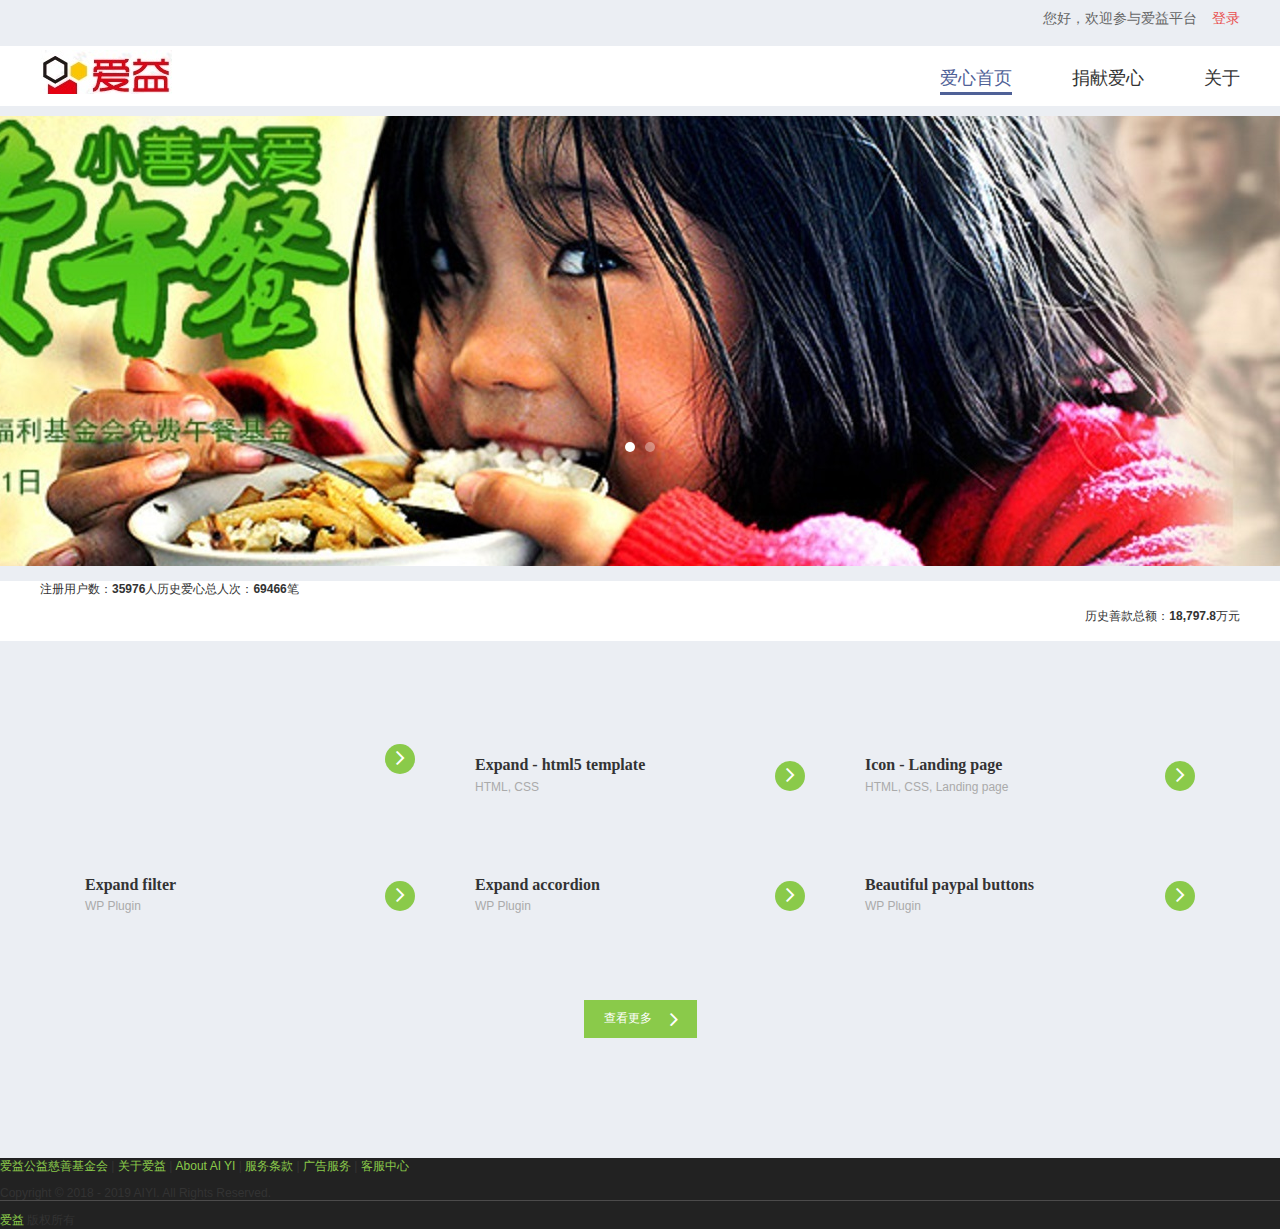
==== commit 0ed83144: "添加html" ====
--- a/src/main/resources/templates/index.html
+++ b/src/main/resources/templates/index.html
@@ -7,36 +7,20 @@
 	  
 	    <title>爱益官网</title>
 	    <!-- Google Fonts -->
-	   <!--   <link href='http://fonts.googleapis.com/css?family=Open+Sans:400,300,700' rel='stylesheet' type='text/css'>
-	    <link href='http://fonts.googleapis.com/css?family=Bitter:400,700' rel='stylesheet' type='text/css'>
+	  <!--   <link href='http://fonts.googleapis.com/css?family=Open+Sans:400,300,700' rel='stylesheet' type='text/css'>
+	    <link href='http://fonts.googleapis.com/css?family=Bitter:400,700' rel='stylesheet' type='text/css'> -->
 	    <link rel="stylesheet" href="http://maxcdn.bootstrapcdn.com/bootstrap/3.2.0/css/bootstrap.min.css"> 
 	    <link rel="stylesheet" href="http://maxcdn.bootstrapcdn.com/font-awesome/4.3.0/css/font-awesome.min.css">
 	  	<script src="https://code.jquery.com/jquery.min.js"></script>
-    	<script src="http://maxcdn.bootstrapcdn.com/bootstrap/3.2.0/js/bootstrap.min.js"></script> -->
+    	<!-- <script src="http://maxcdn.bootstrapcdn.com/bootstrap/3.2.0/js/bootstrap.min.js"></script>  -->
 	    <!-- Custom CSS -->
-	   <link rel="stylesheet" style="css/text" href="../static/css/base.css"/>
-		<link rel="stylesheet" style="css/text" href="../static/css/index.css"/>
-		<link rel="stylesheet" style="css/text" href="../static/css/user.css"/>
-		<link rel="stylesheet" style="css/text" href="../static/css/colu.css"/>
-		<link rel="stylesheet" style="css/text" href="../static/css/about.css"/>
-		<link rel="stylesheet" style="css/text" href="../static/css/jquery.css"/>
-		<link rel="stylesheet" style="css/text" href="../static/css/style.css"/>
-		<link rel="stylesheet" style="css/text" href="../static/css/control.css"/>
-		<link rel="stylesheet" style="css/text" href="../static/css/jquery.skippr.css"/>
-		<script type="text/javascript" src="../static/js/jquery-2.0.min.js"></script>
-		<script type="text/javascript" src="../static/js/html5.js"></script>
-		<script type="text/javascript" src="../static/js/excanvas.js"></script>
-		<script type="text/javascript" src="../static/js/indexplay.js"></script>
-		<script type="text/javascript" src="../static/js/bar.js"></script>
-		<script type="text/javascript" src="../static/js/ajaxfileupload.js"></script>
-		<script type="text/javascript" src="../static/js/common.js"></script>
-		<script type="text/javascript" src="../static/js/tag.js"></script>
-		<script type="text/javascript" src="../static/js/note.js"></script>
-		<script type="text/javascript" src="../static/js/provincial_league.js"></script>
+	    
+	   <link rel="stylesheet" type="text/css" href="../static/css/base.css"/>
+		<link rel="stylesheet" type="text/css" href="../static/css/index.css"/>
+		<link rel="stylesheet" type="text/css" href="../static/css/style.css"/>
+		<link rel="stylesheet" type="text/css" href="../static/css/jquery.skippr.css"/>
 		<script type="text/javascript" src="../static/js/jquery.skin.js"></script>
 		<script type="text/javascript" src="../static/js/index.js"></script>
-		<script type="text/javascript" src="../static/js/qrcode.min.js"></script>
-	     <script src="../static/js/index.js"></script>
  <script>
 		var _hmt = _hmt || [];
 		(function() {
@@ -77,17 +61,17 @@
 			<div class="flexslider">
 		        <ul class="slides">
 			        <li style="background: url(&quot;../static/img/banner-2.png&quot;) center center no-repeat; width: 100%; float: left; margin-right: -100%; position: relative; opacity: 1; display: block; z-index: 2;" class="flex-active-slide">
-						 <a href="#" target="_self" style="cursor:pointer; display:block; height:356px; width:100%;"> 
+						 <a href="#" target="_self" style="cursor:pointer; display:block; height:300px; width:100%;"> 
 						</a> 
 					</li>	
 					<li style="background: url(&quot;../static/img/banner-1.png&quot;) center center no-repeat; width: 100%; float: left; margin-right: -100%; position: relative; opacity: 0; display: block; z-index: 1;" class="">
-						 <a href="/login" target="_self" style="cursor:pointer; display:block; height:356px; width:100%;"> 
+						 <a href="/login" target="_self" style="cursor:pointer; display:block; height:300px; width:100%;"> 
 						</a> 
 					</li>
 		        </ul>
 		   		 <ol class="flex-control-nav flex-control-paging"><li><a class="flex-active">1</a></li><li><a class="">2</a></li></ol><ul class="flex-direction-nav"><li><a class="flex-prev" href="#"></a></li><li><a class="flex-next" href="#"></a></li></ul>
 	   		</div>
-			<div class="i_news_side">
+			<div class="i_news_side" style="background:#fff; height:60px;  margin-top:15px;">
 				<div class="w i_total clearfix">
 					<p class="fl">注册用户数：<b>35976</b>人</p>
 					<p>历史爱心总人次：<b>69466</b>笔</p>
@@ -95,8 +79,8 @@
 				</div>
 			</div>
 		</div>
-		
-		<!-- <div class="index_notice">
+	<!-- 	
+		<div class="index_notice">
 			<div class="w">
 				<div class="n_list clearfix">
 					<i></i>
@@ -107,7 +91,7 @@
 					</ul>
 				</div>
 			</div>
-		</div> -->
+		</div>  -->
 		
 		
 		<!--  轮播图片 -->
@@ -124,7 +108,194 @@
 				$("#liExclusive").removeClass("z_cur");
 				$("#liAboutUs").removeClass("z_cur");
 			});
-		</script>    
-    </div> 
+		</script>  
+		 <div id="projects" class="section-padding">
+        <div class="container">
+
+            <div class="row" th:each="entity:${entity}">
+                <div class="col-md-4 col-sm-6">
+                    <div class="single-project">
+                        <div class="project-preview">
+                            <a href=""><img src="../static/img/img-1.jpg" class="img-responsive" alt=""></a>
+                            <div class="project-meta">
+                                <div class="project-date">
+                                    <p th:text="${entity.createTime}"></p>
+                                </div>
+                                
+                                <div class="project-count">
+                                    <p th:text="${entity.id}"><i class="fa fa-money"></i> 238</p>
+                                    <p><i class="fa fa-jpy"></i> 20</p>
+                                    <p><i class="fa fa-plus-square"></i> 128</p>
+                                </div>
+                            </div>
+                        </div>
+                        
+                        <div class="project-link">
+                            <h2 ><a href="" th:text="${entity.welfareTitle}"></a></h2>
+                            <p th:text="${entity.tag}"></p>
+                            <a href="" title="查看详情" class="project-detail"><i class="fa fa-angle-right"></i></a>
+                        </div>
+                    </div>
+                </div>
+                <div class="col-md-4 col-sm-6">
+                    <div class="single-project">
+                        <div class="project-preview">
+                            <a href=""><img src="../static/img/img-2.jpg" class="img-responsive" alt=""></a>
+                            <div class="project-meta">
+                                <div class="project-date">
+                                    <p>June 28, 2013</p>
+                                </div>
+                                
+                                <div class="project-count">
+                                    <p><i class="fa fa-eye"></i> 238</p>
+                                    <p><i class="fa fa-comment"></i> 20</p>
+                                    <p><i class="fa fa-download"></i> 128</p>
+                                </div>
+                            </div>
+                        </div>
+                        
+                        <div class="project-link">
+                            <h2><a href="">Expand - html5 template</a></h2>
+                            <p>HTML, CSS</p>
+                            <a href="" title="查看详情" class="project-detail"><i class="fa fa-angle-right"></i></a>
+                        </div>
+                    </div>
+                </div>
+                <div class="col-md-4 col-sm-6">
+                    <div class="single-project">
+                        <div class="project-preview">
+                            <a href=""><img src="../static/img/img-3.jpg" class="img-responsive" alt=""></a>
+                            <div class="project-meta">
+                                <div class="project-date">
+                                    <p>June 28, 2013</p>
+                                </div>
+                                
+                                <div class="project-count">
+                                    <p><i class="fa fa-eye"></i> 238</p>
+                                    <p><i class="fa fa-comment"></i> 20</p>
+                                    <p><i class="fa fa-download"></i> 128</p>
+                                </div>
+                            </div>
+                        </div>
+                        
+                        <div class="project-link">
+                            <h2><a href="">Icon - Landing page</a></h2>
+                            <p>HTML, CSS, Landing page</p>
+                            <a href="" title="查看详情" class="project-detail"><i class="fa fa-angle-right"></i></a>
+                        </div>
+                    </div>
+                </div>
+                <div class="col-md-4 col-sm-6">
+                    <div class="single-project">
+                        <div class="project-preview">
+                            <a href=""><img src="../static/img/img-4.jpg" class="img-responsive" alt=""></a>
+                            <div class="project-meta">
+                                <div class="project-date">
+                                    <p>June 28, 2013</p>
+                                </div>
+                                
+                                <div class="project-count">
+                                    <p><i class="fa fa-eye"></i> 238</p>
+                                    <p><i class="fa fa-comment"></i> 20</p>
+                                    <p><i class="fa fa-download"></i> 128</p>
+                                </div>
+                            </div>
+                        </div>
+                        
+                        <div class="project-link">
+                            <h2><a href="">Expand filter</a></h2>
+                            <p>WP Plugin</p>
+                            <a href="" title="查看详情" class="project-detail"><i class="fa fa-angle-right"></i></a>
+                        </div>
+                    </div>
+                </div>
+                <div class="col-md-4 col-sm-6">
+                    <div class="single-project">
+                        <div class="project-preview">
+                            <a href=""><img src="../static/img/img-5.jpg" class="img-responsive" alt=""></a>
+                            <div class="project-meta">
+                                <div class="project-date">
+                                    <p>June 28, 2013</p>
+                                </div>
+                                
+                                <div class="project-count">
+                                    <p><i class="fa fa-eye"></i> 238</p>
+                                    <p><i class="fa fa-comment"></i> 20</p>
+                                    <p><i class="fa fa-download"></i> 128</p>
+                                </div>
+                            </div>
+                        </div>
+                        
+                        <div class="project-link">
+                            <h2><a href="">Expand accordion</a></h2>
+                            <p>WP Plugin</p>
+                            <a href="" title="查看详情" class="project-detail"><i class="fa fa-angle-right"></i></a>
+                        </div>
+                    </div>
+                </div>
+                <div class="col-md-4 col-sm-6">
+                    <div class="single-project">
+                        <div class="project-preview">
+                            <a href=""><img src="../static/img/img-6.jpg" class="img-responsive" alt=""></a>
+                            <div class="project-meta">
+                                <div class="project-date">
+                                    <p>June 28, 2013</p>
+                                </div>
+                                
+                                <div class="project-count">
+                                    <p><i class="fa fa-eye"></i> 238</p>
+                                    <p><i class="fa fa-comment"></i> 20</p>
+                                    <p><i class="fa fa-download"></i> 128</p>
+                                </div>
+                            </div>
+                        </div>
+                        
+                        <div class="project-link">
+                            <h2><a href="">Beautiful paypal buttons</a></h2>
+                            <p>WP Plugin</p>
+                            <a href="" title="查看详情" class="project-detail"><i class="fa fa-angle-right"></i></a>
+                        </div>
+                    </div>
+                </div>
+            </div>
+            
+            <div class="row">
+                <div class="col-md-12 text-center">
+                    <a href="" class="more-link">查看更多 <i class="fa fa-angle-right"></i></a>
+                </div>
+            </div>
+        </div>
+    </div>
+	
+	<div class="footer"> 
+		<div id="footer">
+		  <p><a href="#" target="_blank">爱益公益慈善基金会</a> | <a href="#" target="_blank">关于爱益</a> | <a href="#">About AI YI</a> | <a href=#>服务条款</a> | <a href="#">广告服务</a> | <a href="#" target="_blank">客服中心</a> </p>
+		  <p> <span class="ywzt">Copyright © 2018 - 2019 AIYI. All Rights Reserved.</span></p>
+		  <p><a rel="license" href="#" target="_blank">爱益 </a> 版权所有</p>
+		</div>
+		<div class="fr_sidebar">
+			<div class="wrap">
+			    <a href="javascript:void(0)" id="link_slideTop" class="sidetop" style="display: block;"><i></i></a>
+			</div>
+		</div>
+		<script type="text/javascript">
+		$(function() {
+			$(window).scroll(function(){
+		      var top=$(window).scrollTop();
+		      if(top>50){
+		        $("#link_slideTop").fadeIn();
+		      }else{
+		        $("#link_slideTop").fadeOut();
+		      }
+		    });
+		    //点击返回头部效果
+		    $("#link_slideTop").click(function(){
+		    	$("html,body").animate({scrollTop:0});
+		    });
+		});
+		</script>
+	 </div>
+	 
+</div> 
 </body>
 </html>--- a/src/main/resources/static/css/index.css
+++ b/src/main/resources/static/css/index.css
@@ -1,544 +1,186 @@
-@charset "utf-8";
-.content{ background:#fff; overflow:hidden; height:100%;}
-
-/*banner*/
-.bannerBox{ min-width:1210px; height:356px; position:relative; z-index:99; overflow:hidden;}
-.bannerBox .banner_listBox{ width:auto;}
-.bannerBox .banner_listBox li .m-width { width:auto; height:356px; overflow:hidden;}
-.bannerBox .banner_listBox li{ width:auto; height:356px; z-index:100; background-size:auto; -webkit-transition: all .3s;
-	-moz-transition: all .3s;
-	-ms-transition: all .3s;
-	transition: all .3s}
-.bannerBox .banner_listBox li a{ display:block; background-size:auto; height:356px; width:auto;}
-.banner_btn{ width:1182px; position:absolute; z-index:1000; top:138px; left:50%; margin-left:-605px;}
-.banner_btn a{ display:block;width:49px;height:104px;position:absolute;top:0;filter:alpha(opacity=40);-moz-opacity:0.4;-khtml-opacity:0.4;opacity:0.4;}
-.banner_btn a.prev{left:20px;background:url(images/foot.png) no-repeat 0 0;} 
-.banner_btn a.next{right:20px;background:url(images/foot.png) no-repeat -49px 0;}
-.bannerBox .hd { position:absolute; top:168px; left:537px; transition:all 0.3s ease 0s; height:27px; background:url(images/b_line.png) repeat-x; border-radius:13.5px; padding:0 8px;}
-.bannerBox .hd ul li{ width:15px; height:15px; text-indent:-9999px; margin:5px 8px; background:#008ef5; float:left;cursor:pointer; background:url(images/ico.png) -143px -3px no-repeat;}
-.bannerBox .hd ul li.on{ background-position:-163px -3px;}
-.index_mask{ position:relative; z-index:1000;}
-.annumask{ position:absolute; z-index:10000;}
-.annumask,.annupanel{ position:absolute; right:0; top:43px; width:285px; height:270px;}
-.annumask{  background:url(images/b_bg.png) left top no-repeat }
-.annupanel{ z-index:100001; text-align:center; }
-.index_mask .hd{ padding-top:45px; height:113px;}
-.index_mask .hd *{ color:#fff;}
-.index_mask .hd .t1{ font-size:24px; height:35px;}
-.index_mask .hd .t2{ height:35px; font-size:20px; color:#fff; }
-.index_mask .hd .t2 span{ color:#fff; margin-right:2px; font-size:42px; vertical-align:-3px}
-.index_mask .bd{ padding:0 40px;}
-.index_mask .ft{ margin-top:8px; line-height:19px; text-align:center; color:#9d9d9e; font-size:14px}
-.index_mask .ft a{ color:#c7c8c9;}
-.index_mask .ft a:hover{ text-decoration:underline;}
-.index_mask .ft i{ display:inline-block; width:15px; height:22px; margin-right:6px; background:url(images/ico.png) -319px -43px no-repeat; float:left;}
-.annupanel,.annumask{ 
-	-webkit-animation: bounceInDown 1s .2s ease both;
-	-moz-animation: bounceInDown 1s .2s ease both;
-	animation: bounceInDown 1s .2s ease both}
-@keyframes bounceInDown {
-	0% {
-		opacity: 0;
-		transform: translateY(-1000px)
-	}
-
-	60% {
-		opacity: 1;
-		transform: translateY(10px)
-	}
-
-	80% {
-		transform: translateY(-10px)
-	}
-
-	100% {
-		transform: translateY(0)
-	}
-}
-
-@-webkit-keyframes bounceInDown {
-	0% {
-		opacity: 0;
-		-webkit-transform: translateY(-1000px)
-	}
-
-	60% {
-		opacity: 1;
-		-webkit-transform: translateY(10px)
-	}
-
-	80% {
-		-webkit-transform: translateY(-10px)
-	}
-
-	100% {
-		-webkit-transform: translateY(0)
-	}
-}
-
-@-moz-keyframes bounceInDown {
-	0% {
-		opacity: 0;
-		-moz-transform: translateY(-1000px)
-	}
-
-	60% {
-		opacity: 1;
-		-moz-transform: translateY(10px)
-	}
-
-	80% {
-		-moz-transform: translateY(-10px)
-	}
-
-	100% {
-		-moz-transform: translateY(0)
-	}
-}	
-.index_notice{ height:30px; background: #F8F7F7; padding:10px 0; margin-bottom:15px}
-.n_list i{ float:left; display:inline-block; width:21px; height:18px; background:url(images/notice.png) no-repeat; margin-right:10px; margin-top:7px;}
-.n_list ul{ float:left; display:inline; height:30px; overflow:hidden; width:360px;}
-.n_list ul li{ line-height:30px; width:360px; overflow:hidden; white-space:nowrap; text-overflow:ellipsis;}
-.n_list ul li a{ font-size:14px; color:#333;}
-.n_more{ float:left; display:inline; padding-top:13px}
-.n_prev,.n_next{ float:left; margin-left:5px; display:inline-block; width:20px; height:16px; background:url(images/ico.png) no-repeat;}
-.n_prev{ background-position:-180px 0;}
-.n_next{ background-position:-200px 0;}
-
-
-.merits{ margin-bottom:15px;}
-.merits .w{ background:#fff; padding-top:30px;}
-.merits-title{ font-weight:bold; position:relative; font-size: 24px; /**color:#61C2F2 ;**/ letter-spacing: 0.07px; text-align: center; line-height:31px;}
-.merits-title:before{ opacity:0.4; content:" "; display:block; position:absolute; left:124px; top:18px; width:360px; height:2px; background:url(images/merits-l.png) no-repeat; background-size:100%; }
-.merits-title:after{ opacity:0.4;content:" "; display:block; position:absolute; right:124px; top:18px; width:360px; height:2px; background:url(images/merits-r.png) no-repeat; background-size:100%; }
-.merits-box{ position:relative;   padding:30px 116px 30px;}
-.merits-box li{ display:inline-block; font-size:0; position:relative;  width:240px;  margin-left:122px; margin-right:122px; height:312px;}
-.merits-box li:first-child{ float:left; width:240px; margin:0; }
-.merits-box li:last-child{ float:right;  width:240px; margin:0;}
-.merits-box li:first-child{ margin-left:0;}
-.merits-item{ position:absolute; left:0; top:0; width:280px; height:280px; background: #FFFFFF; box-shadow: 0 2px 25px 0 #BCD4FF;; border-radius:25px;}
-.merits-icon{   width:180px; height:180px; margin:0 auto;}
-.merits-icon img{ display:block; margin:0 auto; width:100%; height:100%;}
-.merits-name{ font-weight:bold; font-size:16px;color: #333333;letter-spacing: 0.11px;text-align: center;}
-.merits-text{ font-size: 14px;color: #333333;letter-spacing: 0.11px;text-align: center;line-height:30px;}
-
-.guide{ margin-bottom:15px}
-.guide-group{ padding:30px; font-size:0;}
-.guide-item{ float:left; display:inline-block; width:25%; position:relative;}
-.guide-item:before{ content:" "; display:block; position:absolute; left:-53px; top:28px; width:106px; height:10px; opacity:0.4; background:url(images/guide-line.jpg) no-repeat; background-size:100%;}
-.guide-group li:first-child:before{ background:none;}
-.guide-icon{ margin-bottom:30px; text-align:center; height:56px; line-height:56px;}
-.guide-icon img{ vertical-align:middle;}
-.guide-text{ font-size: 16px; color: #333333;letter-spacing: 1.59px;text-align: center; line-height:21px;}
-
-.index_adv{ margin-bottom:30px; background:#fff; height:120px}
-.a_list li{ float:left; display:inline; width:33.33%;}
-.a_list li a{ display:block}
-.al_t1,.al_t2,.al_t3{ float:left; width:55px; height:55px; margin-right:32px; margin-left:60px; margin-top:31px; border-radius:50%; border:#35aaf2 solid 2px;}
-.a_list li i{ display:block; margin:0 auto; background:url(images/ico.png) no-repeat;  -moz-transition: all .4s ease; -o-transition: all .4s ease; -webkit-transition: all .4s ease; transition: all .4s ease}
-/*.a_list li:hover i{-moz-transform: scale(1.3); -ms-transform: scale(1.3); -webkit-transform: scale(1.3); transform: scale(1.3)}*/
-div.al_t1 i{ width:27px; height:25px; margin-top:15px; background-position:-323px -221px; }
-div.al_t2 i{ width:28px; height:25px; margin-top:15px; background-position:-321px -164px;}
-div.al_t3 i{ width:25px; height:28px; margin-top:13.5px; background-position:-322px -106px;}
-.al_item{ float:left; display:inline;  line-height:24px; padding:36px 0 0;}
-.al_item dt{ font-size:16px; }
-.al_item dd{ font-size:12px; color:#666666; }
-.i_news{ margin-bottom:30px; height:220px; }
-.i_news_main{ float:left; display:inline; width:926px;}
-.slider-wrap{ position:relative;}
-.i_news_side{ position: absolute;	bottom:0px; width: 100%; z-index: 10; height:74px;}
-.i_news_side:before {
-	content: " ";
-	display: block;
-	position: absolute;
-	left: 0;
-	bottom: 0;
-	width: 100%;
-	height: 100%;
-	opacity: 0.23;
-	background: #FFFFFF;
-}
-.i_mode_side{ width:214px; height:220px;}
-.i_mode_list{ width:710px; height:218px;}
-.i_mode_list .hd_tit{ height:40px; padding-top:0;}
-.i_mode_list .hd_tit h2{ font-size:18px; line-height:40px; padding-left:5px;}
-i.news{ display:inline-block; width:64px; height:21px; background:url(images/ico.png) -700px 0 no-repeat; margin-left:5px; margin-top:9.5px}
-.i_mode_list .bd{ padding:30px 5px; margin:0 15px;}
-.i_news_fl{ width:475px; float:left; border-right:#e3e4e4 solid 1px; min-height:117px;}
-.i_news_fr{ float:right;  margin-left:-1px; min-height:117px}
-.i_news_modu_list{ padding-top:6px; padding-right:6px; padding-left:26px;}
-.i_news_modu_txt{ line-height:20px; position:relative;}
-.hk_type{ position:absolute; width:70%;} 
-.i_news_modu_btn{ margin-top:30px; line-height:normal;}
-.i_news_item{ padding-bottom:15px; font-size:14px; color:#878787;}
-.ini_1{ height:75px;}
-.ini_1{ text-align:left;}
-.ini_1 span{ font-size:18px; color:#e95050;}
-.ini_1 span em{ font-size:72px; margin-left:7px}
-.ini_2{ padding-top:6px; padding-right:30px}
-.ini_2 p{ }
-.ini_2 p em{ font-size:30px; vertical-align:-1px}
-.i_four{ background:#fff; margin-bottom:20px}
-.i_four .bodr{ height:98px;}
-.i_four_list li{ float:left; display:inline; width:25%;}
-.i_four_list li i{ float:left; display:inline-block; height:56px; background:url(images/ico.png) no-repeat; overflow:hidden; margin-right:21px; margin-left:47px;}
-div.if_t1 i{ width:61px; background-position:-457px -362px; margin-top:21px; }
-div.if_t2 i{ width:69px; height:41px; background-position:-525px -371px; margin-top:28.5px;}
-div.if_t3 i{width:81px; height:38px; background-position:-600px -373px; margin-top:27px;}
-div.if_t4 i{ width:68px; background-position:-687px -362px; margin-top:21px; }
-.if_item{ float:left; display:inline; padding:17px 0;}
-.if_item dt{ font-size:18px; font-weight:bold; line-height:26px; padding-bottom:2px} 
-.if_item dd{ font-size:14px; line-height:18px;}
-.i_pro_bd{ margin-bottom:15px; background:#fff; min-height:320px;}
-.i_pro_bd:last-child{ margin-bottom:0;}
-.i_pro_hd{ border-bottom:#E9E9E9 solid 1px;  padding:30px 0 20px; position:relative; background:#fff; }
-.i_pro{ margin-bottom:15px;}
-.i_pro_tit{ text-align:center; font-size:24px;}
-.i_pro_tit b{ font-size:20px; font-weight:normal}
-.i_pro_more{ color:#666; position:absolute; right:10px; top:50%; font-family:宋体; }
-.i_pro_more:hover{ text-decoration:underline;}
-.i_pro_more em{ color:#666; margin-left:3px; vertical-align:middle;}
-.i_pro_side,.i_pro_main{ min-height:320px;}
-.i_pro_side{ width:200px;}
-.i_pro_main{ width:1000px;}
-.redbg{ background: rgb(242, 110, 97);}
-.i_pro_side.redbg{ background:url(images/rural-loan.png) no-repeat;}
-.bluebg{ background:#61c2f2;}
-.i_pro_side.bluebg{ background:url(images/car-loan.png) no-repeat;}
-.ips_item{ padding:40px 25px; text-align:center;}
-.ips_item dt{ font-size:24px; color:#fff; line-height:31px; padding-bottom:23px;}
-.ips_item i{ display:inline-block; background:url(images/ico.png) no-repeat;}
-.ips_t1 i{width:26px; height:26px; vertical-align:-5px; margin-left:15px; background-position:-768px -1px; -moz-transition: all .5s ease; -o-transition: all .5s ease; -webkit-transition: all .5s ease; transition: all .5s ease }
-.ips_t1 i:hover{ -moz-transform: translateX(5px); -ms-transform: translateX(5px); -webkit-transform: translateX(5px); transform: translateX(5px)}
-.ips_t2{ font-size: 14px; color: #FFFFFF; padding:20px 0; }
-.ips_t4{ border: 1px solid #FFFFFF; font-size: 14px;color: #FFFFFF; line-height:29px; width:95px; display:inline-block;}
-.ips_t3 i{ display:block; margin:64px auto 24px; width:138px; height:87px; }
-.redbg .ips_t3 a{ color:#f7dcdc;}
-.bluebg .ips_t3 a{ color:#cbf3f7;}
-.redbg .ips_t3 i{ background-position:-656px -458px;}
-.bluebg .ips_t3 i{ width:128px; background-position:-525px -458px;}
-.ipm_list li{ float:left; display:inline; width:25%; min-height:320px; position:relative;}
-.pro_plus,.pro_sale{ position:absolute; z-index:100; right:0px; top:0; width:49px; height:50px; background:url(images/ico.png) no-repeat;}
-.pro_plus{ background-position:-475px -458px;}
-.pro_sale{ background-position:-474px -509px;}
-.il_item{ padding:20px 25px;  position:relative; z-index:999; margin:-1px; text-align:center;}
-.pro_bodr{ position:absolute; left:0; top:0; width:100%; height:100%; border-right:#ddd dashed 1px;}
-/*.ipm_list li:last-child .pro_bodr{ border-left:none}
-.pro_bodr:hover{ z-index:100; border:#f5b8b8 solid 2px; width:248px; height:316px;}*/
-.ipm_list li:first-child .pro_bodr:hover{ border-left:#f5b8b8 solid 2px;}
-.il_t1{ font-size:18px; height:27px; line-height:27px;}
-.il_t2{ font-size:12px; margin-bottom:4px;color:#666666;}
-.il_t3{ font-size:14px; color:#666666; text-align:center; margin-bottom:19px}
-.ratetit{ font-size:14px;}
-.rate{ display:inline-block; color: #FD9C28; font-size:12px; margin-top:6px;}
-.i_news_item .rate{ vertical-align:-3px; margin-top:0; display:block;}
-.rate .plus { position:relative;}
-.il_t3 .rate{ display:block;}
-.ic_t3 .rate{ display:block;}
-span.rate em{ font-size:60px; color: #FD9C28;}
-span.rate .plus em{ font-size:30px; margin-right:1px;}
-span.rate i{ position:absolute; right:-24px; top:-24px; display:inline-block; width:39px; height:22px; background:url(images/ico.png) -394px -478px no-repeat;}
-.il_t4{ margin-bottom:17px; text-align:center;}
-.il_t4 .xf_sch{ text-align:center;}
-.il_t4 .xf_c_idx_4_proWrap{ width:146px; margin-right:10px; text-align:left;}
-.il_t5{ font-size:14px; text-align:center; margin-bottom:8px}
-.il_t5 em{ color:#e95050; display:block;}
-.il_price,.il_date{ width:50%; line-height:20px;}
-.il_date{ border-left:#efefef solid 1px; margin-left:-2px;}
-.il_t6{ position:relative; z-index:1000;}
-.il_t6 a{ margin:0 auto; width:auto;} 
-.index_main .ipm_list li:hover dl{ border:#f5b8b8 solid 2px; padding:18px 23px; height:282px}
-.i_madv{ margin-bottom:30px}
-.i_cred_bd{ height:310px; margin-bottom:30px}
-.ic_list{ position:relative; margin-left:-25px}
-.ic_list li{ float:left; display:inline; width:280px; margin-left:26px; position:relative;}
-.pro_sel{ position:absolute; z-index:1000; left:15px; top:0; width:24px; height:23px; background:url(images/ico.png) -450px -458px no-repeat;}
-.ic_item{ border:#ddd solid 1px; min-height:284px; padding:10px 38px; background:#fff; text-align:center}
-.ic_t1{ font-size:18px; height:27px; line-height:27px;}
-.ic_t2{ font-size:12px; margin-bottom:10px}
-.ic_t3{ font-size:14px; color:#666666; text-align:center; margin-bottom:20px}
-.ic_t3 span{ color: #FD9C28; font-size:12px; margin-bottom:-7px;}
-.ic_t3 em{ font-size:72px; color: #FD9C28;}
-.ic_t5 .xf_c_idx_4_proWrap{ width:164px; margin-right:10px;}
-.ic_t5{ font-size:14px; margin-bottom:10px; border-top:#efefef dashed 1px; border-bottom:#efefef dashed 1px; padding:9px 0;}
-.ic_t5 em{ color:#e95050; display:block;}
-.ic_price,.ic_date{ width:50%; line-height:20px; text-align:center;}
-.ic_date{ border-left:#efefef dashed 1px; margin-left:-1px;}
-.ic_t6{ position:relative; z-index:1000;}
-.ic_t6 a{ margin:0 auto; width:auto;}
-.xf_work{ position:relative; margin-top:6px; height:17px; width:138px;} 
-.xf_work i{ position:absolute; display:block; width:26px; height:17px; background:url(images/ico.png) no-repeat;}
-i.ic_car{ background-position:-393px -457px}
-i.ic_hours{ background-position:-422px -457px;}
-.i_note{ margin-bottom:15px}
-.note_group{ background:#fff; padding:30px}
-.note_list{ width:505px;}
-.note_list h3{  line-height:24px; padding-bottom:20px; border-bottom:#E9E9E9 solid 1px; margin-bottom:14px;}
-.note_list h3 strong{ font-size:20px;	color: #333333;}
-.note_list h3 a{ float:right;display:inline; font-size: 12px;	color: #999999; font-family: 宋体; margin-left:3px;}
-.note_list h3 a em{vertical-align:middle};
-.note_area{ height:160px; overflow:hidden;}
-.note_list p{ height:32px; line-height:32px; }
-.note_list p img { float: left; height:30px; margin-right: 28px; width:30px; border:none; margin-top:7.5px}
-.note_name{ font-size:14px; color:#666666; float:left}
-.note_name:hover{ text-decoration:underline;}
-.note_date{ color:#666666; float:right; font-size:14px;}
-.i_friend{ margin-bottom:15px; }
-.i_friend_group{ padding:30px 0 30px 30px;  background:#fff;}
-.i_friend h2{ line-height: 24px; padding-bottom: 20px;}
-.i_friend h2 strong{ font-size: 20px;color: #333333;}
-.i_friend ul{  position:relative; }
-.i_friend li{ float:left; display:inline;  margin-right:16px}
-.i_friend li a{ display:block; text-align:center;}
-.i_friend li img{ width:214px; height:69px; background-color:#fff; border:#dbdcdc solid 1px;}
-.i_modu{ background:#fff}
-.i_modu .chart{ margin-top:10px; margin-left:12px; }
-.i_modu .hd{ border-bottom:#e8e8e8 solid 1px; box-shadow:0 3px 3px -2px #e8e8e8; height:54px}
-.i_talk .bd{ padding:15px; height:151px;}
-.i_total{ text-align:center; font-size:0;}
-.i_total p{ display:inline-block; font-size: 18px;	color: #FFFFFF;	letter-spacing: 0.17px;	line-height: 24px;	padding: 25px 0;}
-
-/**.i_total p em{ display:block;}
-.i_total p span b{ font-size:20px; color:#e95050; margin-right:6px; font-weight:normal; font-family:Arial;}**/
-.hd_tit{ border-bottom:#e5e6e6 solid 1px; height:32px; margin:0 15px; padding-top:4px}
-.hd_tit h2{ font-size:14px; line-height:32px}
-.hd_tit h2 i{ float:left; display:inline-block; width:22px; height:19px; background:url(images/ico.png) -677px 0 no-repeat; margin-top:7px; margin-right:8px}
-.hd_tit .more{ display:block; line-height:36px;}
-.hd_tit .more:hover{ text-decoration:underline;}
-.i_madv_r,.i_user,.i_talk{ background:#fff;}
-/**.i_madv_r,.i_total,.i_user,.i_talk{ background:#fff;}**/
-.m_p_list{ border-top:#ececec dashed 1px; padding:10px 28px; height:72px;}
-.m_p_list:first-child{ border:none;}
-.mp_pic{ margin-right:28px; margin-top:18px;}
-.mp_pic img{ width:84px; height:36px;}
-.mp_txt{ width:900px; line-height:24px;}
-.mp_txt dt{ font-size:14px; color:#555;}
-.mp_txt dd{ color:#888; height:48px; overflow:hidden; text-overflow:ellipsis;}
-.mp_pic,.mp_txt{ float:left}
-.m_p_list .note_date{ float:right; line-height:72px; }
-
-
-/**理财列表**/
-.product_main {}
-.i_pro_fiter{ margin:22px auto; background:#fff; padding:20px 50px}
-.ipf_tit{ height:33px;}
-.ipf_tit strong{ font-size:18px; color:#4F6197; border-bottom:#4F6197 solid 2px; font-weight:normal; padding-bottom:6px;}
-.ipf_list{ margin-top:15px;}
-.ipf_list dl{ margin-top:8px;}
-.ipf_list dt,.ipf_list dd{ float:left; font-size:14px; line-height:21px;}
-.ipf_list dt{ color:#333; width:85px; text-align:left;}
-.ipf_list dd a{ display:inline-block; text-align:center; padding:0 15px; border-radius:2px;}
-.ipf_list dd a.z_cur,.ipf_list dd a:hover{ background:#4F6197; color:#fff;}
-.product_main .i_pro_main{ width:100%;}
-.product_main .i_pro_bd{ background:none;}
-.product_main .ipm_list{ position:relative; margin-left:-22px;}
-.product_main .ipm_list li{ width:283px; margin-left:22px; margin-bottom:22px;}
-.product_main .il_item{ border:#dbdcdc solid 1px; background:#fff; min-height:294px; padding:13px 30px}
-.product_main .il_item:hover{ border:#f5b8b8 solid 2px; padding:12px 29px;}
-.l_det_tit .rate { font-size:30px;}
-.l_det_tit span.plus{ margin-bottom:10px; margin-top:0; position:relative; display:inline-block;}
-.l_det_tit .plus i{ top:-14px; right:-26px;}
-
-/**首页音频**/
-/*
-.nav_video{ width:258px;}
-.nav_video,.ips_t4{ position:relative; border:#ddd solid 1px; height:118px; cursor:pointer; background:url(images/nav_video.png) center center no-repeat}
-.ips_t4{ width:198px; margin:0 -20px;}
-.ips_t4 img{ width:100%; height:120px; display:block;}
-.nav_video_txt{ padding:2px 0; background:#746d6b; text-align:center; color:#fff; position:absolute; bottom:0; left:0; width:100; width:100%;}
-.index_adv .a_list ul{ width:78%;}
-.al_t1, .al_t2, .al_t3{ margin-left:32px}
-.ips_item{ padding-top:20px}
-.ips_t3 i{ margin-top:20px; margin-bottom:20px; width:114px; height:71px;}
-/**.bg, .popIframe{ z-index:99999;}**/
-.show_block{ display:block}
-.show_hidd{ display:none;}
-.mydiv{ width:640px; margin-left:-320px!important;}
-
-/**债转首页**/
-.i_pro_tit{ font-weight:bold; }
-.i_pro_more{ font-size:12px}
-.loan_list{ position:relative; margin-bottom:30px; border:#ddd solid 1px; background:#fff; text-align:center}
-.loan_ico{ position:absolute; z-index:1000; left:15px; top:0; width:24px; height:23px; background:url(images/loan/loan_ico.png) no-repeat;}
-.bid_ico{ padding:16px 24px; width:100px; height:100px;}
-.bid{ padding-top:24px; padding-bottom:24px; }
-.bid_content{ width:228px; text-align:left; border-right:#dbdbdb dashed 1px; min-height:132px}
-.bid_content dt{ font-size:20px; color:#333; line-height:40px; margin-bottom:2px;}
-.bid_content dd{ color:#666; font-size:12px; line-height:30px;}
-.earning_info,.period_info,.price_info,.chart_info{text-align:center; border-right:#dbdbdb dashed 1px; min-height:132px}
-.earning_info{ width:182px; }
-.earning_title,.period_title,.price_title,.chart_title{ font-size:16px; color:#666; line-height:35px;}
-.earning_rate{ color: #FD9C28; font-size:12px; height:72px; margin-top:25px}
-.earning_rate .rate{ margin-bottom:0;}
-.earning_rate em{ line-height:72px;}
-.period_info{ width:140px;}
-.period_date{ color: #FD9C28; margin-top:47px; font-size:18px; height:27px;line-height:27px;}
-.price_info{ width:158px;}
-.price_amount{  font-size:18px; color:#333; margin-top:24px; height:27px; line-height:27px;}
-.price_state{ font-size:14px; height:22px; line-height:22px; margin-top:24px;}
-.cost{ color:#333;}
-.sale{ color:#008000;}
-.fare{ color:#ff0000;}
-.chart_info{ width:175px;}
-.chart_bar{ padding-left:20px; text-align:left; margin-top:40px; height:18px;}
-.chart_bar .xf_c_idx_4_proWrap{ width:100px; margin-top:5px; margin-bottom:5px; margin-right:6px}
-.chaet_number{ font-size:12px; color:#666}
-.want_buy { width:162px;}
-.want_buy a{ width:120px; margin:50.5px auto}
-/**债转详情**/
-.order_compare{ width:877px; padding-left:24px; background:#fff; float:left; display:inline; min-height:348px;}
-.order_before,.order_current{ padding-top:22px; padding-bottom:22px;}
-.order_before h3,.order_current h3{ display:inline-block; padding:2px 12px 1px; margin-bottom:12px; font-size:18px; color:#fff; height:22px; line-height:18px; text-align:center;}
-.order_before h3{ background:#e95050; }
-.order_current h3{ background:#35aaf2; }
-.order_before li,.order_current li{ float:left; display:inline;}
-.before_bid,.current_bid{ width:250px;}
-.before_earning,.before_period,.before_expire,.current_earning,.current_period,.current_expire{ border-left:#e3e4e4 solid 1px; text-align:center; min-height:86px}
-.before_earning,.current_earning{ width:202px;}
-.before_period,.current_period{ width:200px}
-.before_expire,.current_expire{ width:206px;}
-.before_type{ font-size:18px; line-height:38px; margin-top:2px;}
-.before_name,.before_retune{ font-size:12px; line-height:24px;}
-.before_name a{ color:#35aaf2; }
-.before_retune{ color:#666;}
-.before_rate,.before_length,.before_date{ line-height:56px; height:56px;}
-.before_rate span.rate{ margin-bottom:0; height:56px; line-height:56px;}
-.before_rate span.rate em{ font-size:36px;}
-.before_rate span.rate .plus em{ font-size:15px;}
-.before_title,.current_title{ font-size:14px; color:#888; margin-top:10px;}
-.before_length{ font-size:24px; color:#888;}
-.before_length em{ font-size:36px; color: #FD9C28; vertical-align:-3px}
-.before_date,.current_date{ color: #FD9C28; font-size:30px; letter-spacing:-1px}
-.order_line{ height:1px; background:#e3e4e4; font-size:0; overflow:hidden;}
-.current_number{ font-size:20px; margin-top:5px;}
-.current_chart_bar { margin-top:13px}
-.current_chart_bar .xf_c_idx_4_proWrap{ width:200px; margin-right:5px; margin-top:5px; margin-bottom:5px}
-.current_rest{ font-size:12px; color:#888; margin-top:16px;}
-.return_share,.balance_share{ font-size:12px; color:#333; line-height:18px;}
-.return_share{ margin-top:10px}
-.balance_share{ margin-top:30px}
-.help_order{ position:relative;}
-.help{ display:inline-block; width:13px; height:13px; background:url(images/loan/help.png) no-repeat; vertical-align:-2px; margin-left:5px; cursor:pointer;}
-.help_text{ position:absolute; bottom:24px; left:5px; background:#fff; text-align:left; border:#e3e4e4 solid 1px; text-align:justify; box-shadow:2px 3px 6px #bdbdbd; width:158px; padding:0px 15px; line-height:22px; color:#333;  word-wrap: break-word; word-break: normal;}
-.return_price{ font-size:20px; color: #FD9C28; line-height:22px;}
-.return_price_title{ color:#888; font-size:14px; line-height:22px;}
-.capital_bar{ border-top:#e3e4e4 solid 1px; width:160px; margin:5px auto 0; padding-top:5px;}
-.capital_price,.sale_price{ text-align:center; width:50%; font-size:12px; color:#333;}
-.order_loan{ padding:16px 0 16px 35px; min-height:314px; width:236px;}
-.order_loan dl{ margin-bottom:12px;}
-.order_loan dt,.order_loan dd{ float:left; display:inline; line-height:24px; color:#666;}
-.order_loan dt{ font-size:12px;}
-.order_input{ background:#fff; border:#e5e5e5 solid 1px; height:22px; line-height:22px; font-size:12px; width:130px; padding:0 5px;}
-.check_agreement{ position:relative; height:48px; color:#35aaf2; line-height:24px; padding-left:24px}
-.check_input{ position:absolute; left:0; top:0; margin:5px 4px; width:12px; height:12px; border-radius:2px; border:#35aaf2 solid 1px; background:#fff; cursor:pointer;}
-.check_input i{ position:absolute; left:1px; top:1px; display:block; width:9px; height:9px; background:url(images/loan/check.png) no-repeat;}
-.check_agreement a{ color:#35aaf2; }
-.order_buy a{ width:200px; margin:0px auto 0; line-height:42px;}
-.yellow_login{ color:#ff942b;}
-table.tz_list{ border-color:#dcdddd}
-table.tz_list th{ background:#ededee;}
-table.tz_list thead{ box-shadow:none;}
-table.tz_list tbody tr{ border-top:#ededee solid 1px;}
-table.tz_list tbody tr:first-child{ border-top:none;}
-table.tz_list tbody tr:hover{ background:#f7f7f7;}
-/**债转列表**/
-.ipf_tit strong{ color:#333; border-bottom-color:#fff; padding-bottom:4px; margin-right:40px; cursor:pointer;}
-.ipf_tit strong.current{ color:#35aaf2; border-bottom-color:#35aaf2;}
-.loan_question{ text-align:right; padding-bottom:10px;}
-.loan_question a{ font-size:14px; color:#35aaf2; margin-left:5px}
-.loan_question i {background:url(images/question.png) no-repeat; }
-
-/**债转问答**/
-.question_title{ font-size:16px; color:#333; margin-bottom:18px; line-height:24px;}
-.question{ border-bottom:#e4e4e4 dashed 1px; font-size:14px; color:#333; line-height:30px; padding:8px 20px; cursor:pointer;}
-.question{ background:url(images/show.png) left center no-repeat;}
-.question_item:last-child .question{ border-bottom:none;}
-.question.close{ background:url(images/close.png) left center no-repeat;}
-.answer{ line-height:30px; padding:8px 20px; font-size:14px; color:#666; display:none;}
-
-/*.m_tit{ float:left; display:inline; height:54px; line-height:54px; margin-left:20px; font-weight:bold; }
-.m_tit i{ float:left; display:inline-block; width:117px; height:26px; background:url(images/ico.png) -391px -422px no-repeat; margin-top:18px;}
-.m_list li{ float:left; display:inline; font-size:14px; padding-top:26px; line-height:19px;}
-.m_list li.t1{ margin-left:20px; color:#191919;}
-.m_list li.t2{ color:#a5a5a5; margin-left:12px}
-.m_item li{ float:left; display:inline; font-size:14px; color:#a5a5a5; padding:27px 0; height:54px}
-.m_item li span{ font-size:40px; color:#ed7c5e; margin-right:8px; vertical-align:-2px}
-.m_item li span em{ font-size:24px; vertical-align:middle}
-.m_item .t1{ margin-left:40px; width:252px}
-.m_item .t2{ width:184px}
-.m_item .t2 span em{ font-size:20px}
-.m_item .t3{ width:238px}
-.m_item .t4{ float:right; margin-right:40px; padding:33px 0; height:42px;}
-.m_item .join_btn{ font-size:20px; line-height:42px;}
-.d_tit{ color:#176ea7; font-size:20px}
-.d_list li{ padding-top:18px}
-.d_item,.s_item{ clear:both; border-top:#e8e8e8 solid 1px; box-shadow:0 3px 3px -2px #e8e8e8;}
-.d_item{ height:80px; line-height:80px}
-.d_item:first-child,.s_item:first-child{ border-top:none; box-shadow:none;}
-.d_item li,.s_item li{ float:left; display:inline; font-size:14px; color:#a5a5a5;}
-.d_item .t1{ padding-left:110px; width:222px; position:relative; color:#191919; font-size:18px;}
-span.tag{ position:absolute; top:5px; width:82px; height:29px; background:url(images/ico.png) -508px -422px no-repeat; font-size:12px; color:#fcb256; text-align:center; line-height:26px; letter-spacing:2px; text-indent:-80000px;}
-.d_item:hover span.tag,.s_item:hover span.tag{
-	-webkit-animation: anim-move 0.5s linear alternate;
-	animation: anim-move 0.5s linear alternate;
-	-moz-animation: anim-move 0.5s linear alternate;
-	-ms-animation: anim-move 0.5s linear alternate;
-	-o-animation: anim-move 0.5s linear alternate;
-	-webkit-animation-fill-mode: forwards;
-	animation-fill-mode: forwards;}
-@-moz-keyframes anim-move {
-	0% {
-		opacity: 0;
-		-moz-transform: translateY(-6px);
-	}
-	100% {
-		opacity: 1;
-		-moz-transform: translateY(0);
-	}
-}
-
-.d_item .t2{ width:222px;}
-.rate,.price{ line-height:normal; margin-top:23px; margin-left:8px;}
-.rate span{ font-size:24px; color:#ed7c5e;}
-.rate span em{ font-size:18px; vertical-align:middle}
-.d_item .t3{ padding-left:34px; width:100px;}
-.d_item .t4{ float:right; margin-right:40px; padding-top:20px;}
-.s_tit{ color:#191919; font-size:20px}
-.s_item{}
-.s_item .t1{ padding:17.5px 23px 17.5px 40px; height:45px; overflow:hidden }
-.s_item .t2{ width:484px; padding:16px 0;}
-.s_item .t3{ width:100px}
-.s_item .t4{float:right; padding-top:20px; margin-right:40px;}
-.s2_tit{ line-height:23px; color:#191919; font-size:18px;}
-.s2_txt{ line-height:17px; font-size:14px; margin-top:8px; color:#ed7c5e;}
-.s2_txt span{ display:inline-block;}
-.s2_txt span em{ color:#a5a5a5; margin-right:12px; font-size:12px }
-.s3_tit{ color:#a5a5a5; font-size:12px; line-height:80px}
-.st_1{ width:180px}
-.st_2{ width:100px}
-.st_3{}
-.price span{ font-size:18px; color:#ed7c5e;}
-.price span em{ font-size:24px; vertical-align:0}
-.s_more{ display:block; text-align:center; height:50px; background:#f7f7f7; line-height:50px; border-top:#e8e8e8 solid 1px; font-size:16px; color:#191919}
-.s_more:hover{ color:#666;}
-.s_more em{  margin-left:6px; vertical-align:-1px; *vertical-align:middle; color:#999;}
-.i_madv img{}
-.i_madv_r,.i_total,.i_user,.i_talk{ background:#fff;}
-.i_user{ padding:2px 0 0 1px;}
-.log_btn,.reg_btn{ display:block; height:45px; line-height:45px; font-size:17px; color:#fff; text-align:center;}
-.log_btn{ background:#ff9a24; width:116px;}
-.reg_btn{ background:#0098e1; width:156px}
-
-.m_t_list{ padding:20px 18px 0;}
-.m_t_list dl{ margin-bottom:20px}
-.m_t_list dt,.m_t_list dd{ float:left; display:inline;}
-.m_t_list dt{ width:32px; height:32px; margin-right:8px;}
-.m_t_list dd{ width:204px; font-size:14px; line-height:19px; padding-top:3px}
-.text{ margin-bottom:16px;}
-.date,.name,.name a{ color:#999;}
-.name a:hover,.text a:hover,.m_p_list li a:hover{ text-decoration:underline;}
-
-
-.more_link{ float:left; display:inline; margin-right:15px; }
-.more_link a{ font-family:"Microsoft YaHei"; margin-right:3px; color:#666;}
-.i_madv_3{ text-align:center; padding-top:15px;}*/+@CHARSET "UTF-8";
+
+
+.row{
+	padding:0px;
+	margin-bottom: 20px;
+}
+/*
+ * 轮播图部分
+ */
+#slidershow{
+	width: 100%;
+	margin-bottom: 20px;
+}
+.carousel-control.left {
+  background-image: none;
+  background-repeat: repeat-x;
+}
+.carousel-control.right {
+  right: 0;
+  left: auto;
+  background-image: none;
+  background-repeat: repeat-x;
+}
+.carousel-control .icon-prev,
+.carousel-control .icon-next,
+.carousel-control .fa-left,
+.carousel-control .fa-right {
+  position: absolute;
+  top: 50%;
+  z-index: 5;
+  display: inline-block;
+  margin-top: -10px;
+}
+.carousel-control .icon-prev,
+.carousel-control .fa-left {
+  left: 50%;
+  margin-left: -30px;
+}
+.carousel-control .icon-next,
+.carousel-control .fa-right {
+  right: 50%;
+  margin-right: -30px;
+}
+.carousel-indicators {
+  bottom: -10px;
+}
+.carousel-caption {
+  width:100%;
+  height:45px;
+  background-color:rgba(0,0,0,0.5);
+  position: absolute;
+  right:0;
+  bottom:0;
+  left: 0;
+  padding-top:0px;
+  padding-bottom:0px;
+  text-align:left;
+  text-shadow: 0 1px 2px rgba(0, 0, 0, .6);
+}
+.carousel-caption h4 {
+  margin-top: 8px;
+  margin-left: 15px;
+}
+.carousel-caption h4 a{
+  font-size: 15px;
+  padding: 2px 6px;
+}
+
+.carousel-caption h4 span{
+   margin-left: 15px;
+}
+/* 信息列表 */
+.col-xs-8,.col-xs-4{
+	padding: 0px;
+}
+.col-xs-8{
+	border-right: 1px solid #e9e9e9;
+}
+
+.media{
+	width:97%;
+	margin:0px;
+	padding: 20px;
+	border-bottom: 1px solid #e9e9e9;
+}
+
+.media-object{
+	width: 220px;	
+}
+.media:hover{
+	background-color: #f9fafd;
+}
+.media:FIRST-CHILD {
+	border-top: 1px solid #e9e9e9;
+}
+.media-heading{
+	padding: 5px;
+	display: inline-block;
+	margin-bottom: 15px;
+}
+
+.descript{
+	font-size: 13px;
+}
+.text-green{
+	color: #438513;
+	
+}
+.lead1{
+	font-size: 12px;	
+}
+.lead1 i{
+		font-size: 15px;	
+}
+.lead1 a:hover,.lead1:hover{
+	color: #438513;
+	text-decoration: none;
+}
+/* 信息列表2 */
+.col-xs-4{
+	padding-left: 2%;
+}
+.list2{
+	height:280px;
+	background:url(../img/right1.jpg) no-repeat;
+	background-size:contain;
+	margin-bottom: 20px;
+}
+.imgtop{
+	width:100%;
+	height:72px;
+}
+.imgbody{
+	padding-left: 20px;	
+}
+.imgbody dl{
+	margin-bottom:15px;
+}
+.imgbody dt,.imgbody dd{
+	font-size: 14px;
+    height: 24px;
+    line-height: 24px;
+}
+.imgbody dd span{
+	background: url(../img/numbox_bg.png) no-repeat;
+    color: #579f23;
+    background-size:contain;
+    display: inline-block;
+    font-family: Arial, Helvetica, sans-serif;
+    font-size: 30px;
+   	height: 35px;
+    line-height: 35px;
+    margin-right: -30px;
+    padding-right: 43px;
+    text-align: right;
+    width: 210px;
+}
+
+.list3 .title{
+	padding:10px;
+	border-bottom: 1px solid #e9e9e9;
+	margin-bottom: 30px;
+}
+.listtitle{
+    padding:10px;
+	border-bottom: 1px solid #579f23;
+}
+.listtitle:hover{
+	color: #579f23;
+}
+.more{
+	display:block;
+	line-height: 40px;
+	color: #579f23;
+
+}
+.list3 .body{
+	border-bottom: 1px solid #e9e9e9;
+	border-top: 1px solid #e9e9e9;
+	padding: 25px 5px;
+}
+.list3 .body img{
+	width: 100%;
+}
+
